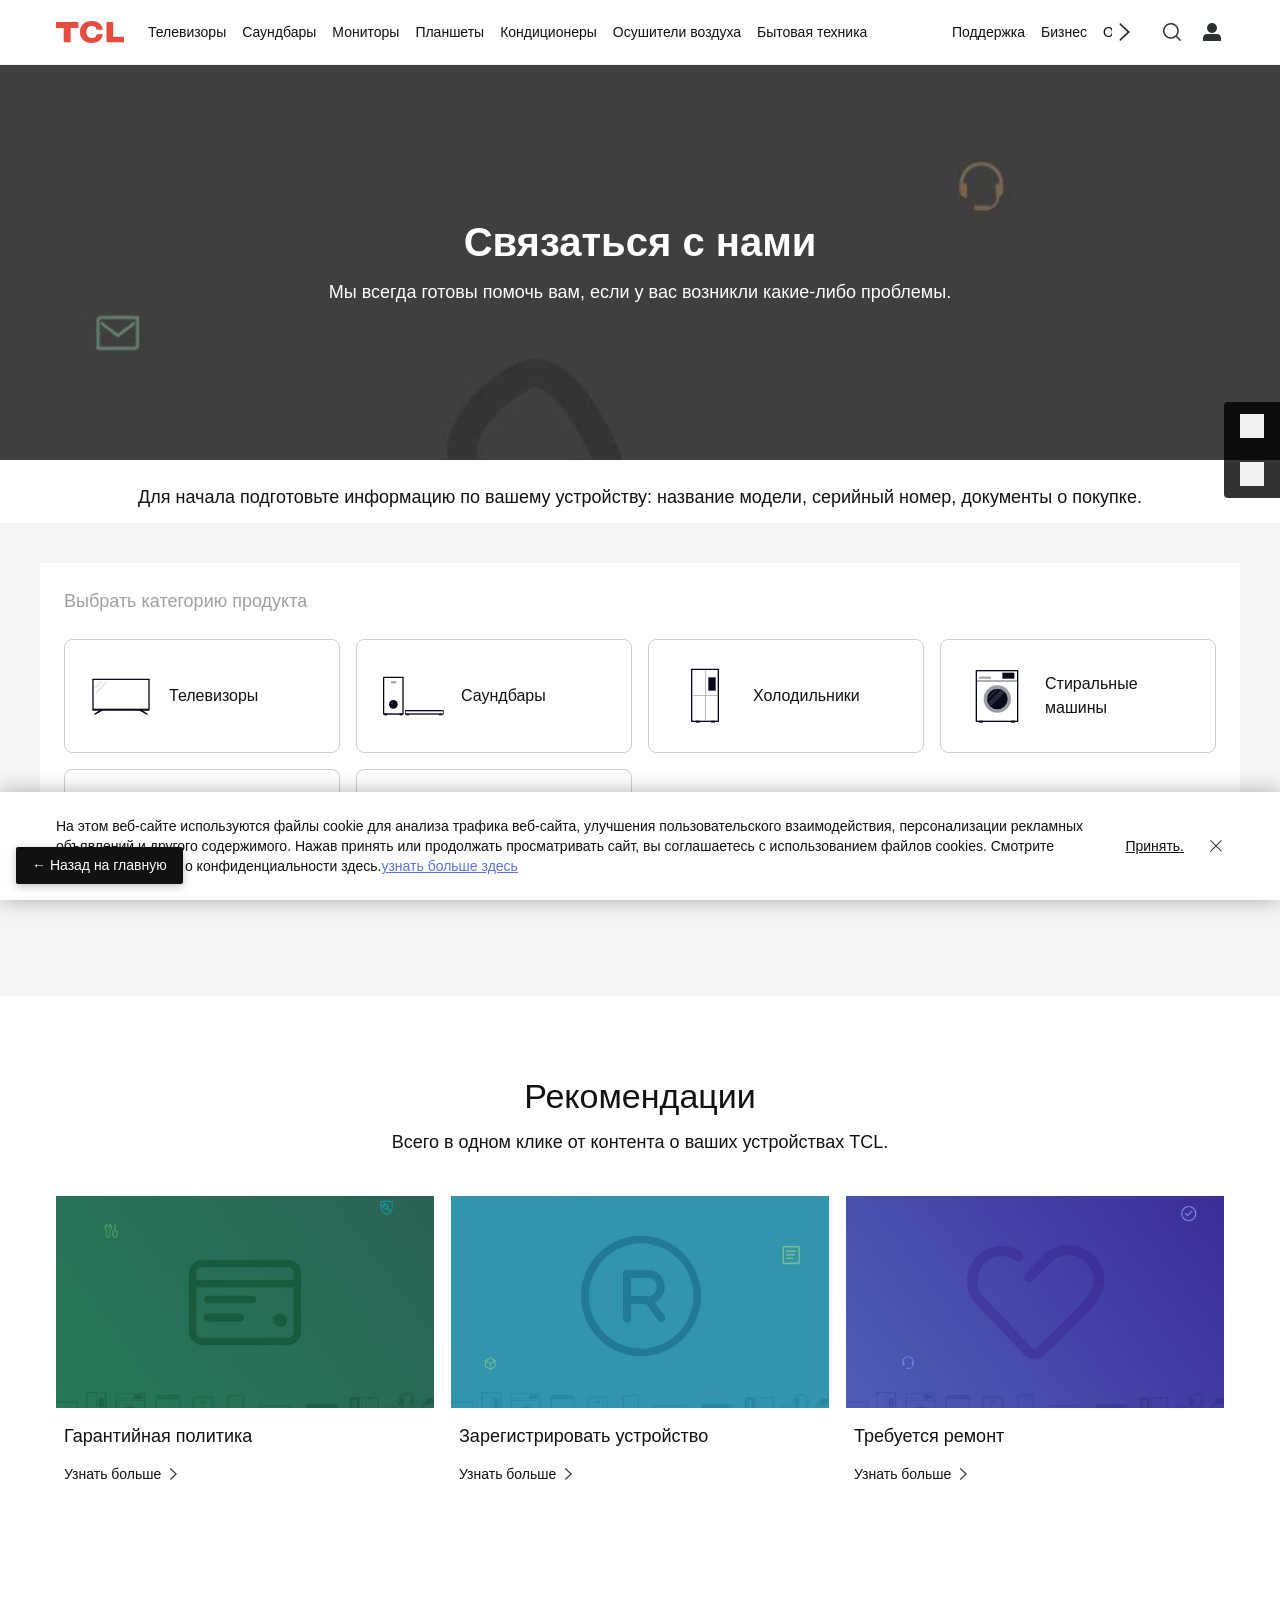
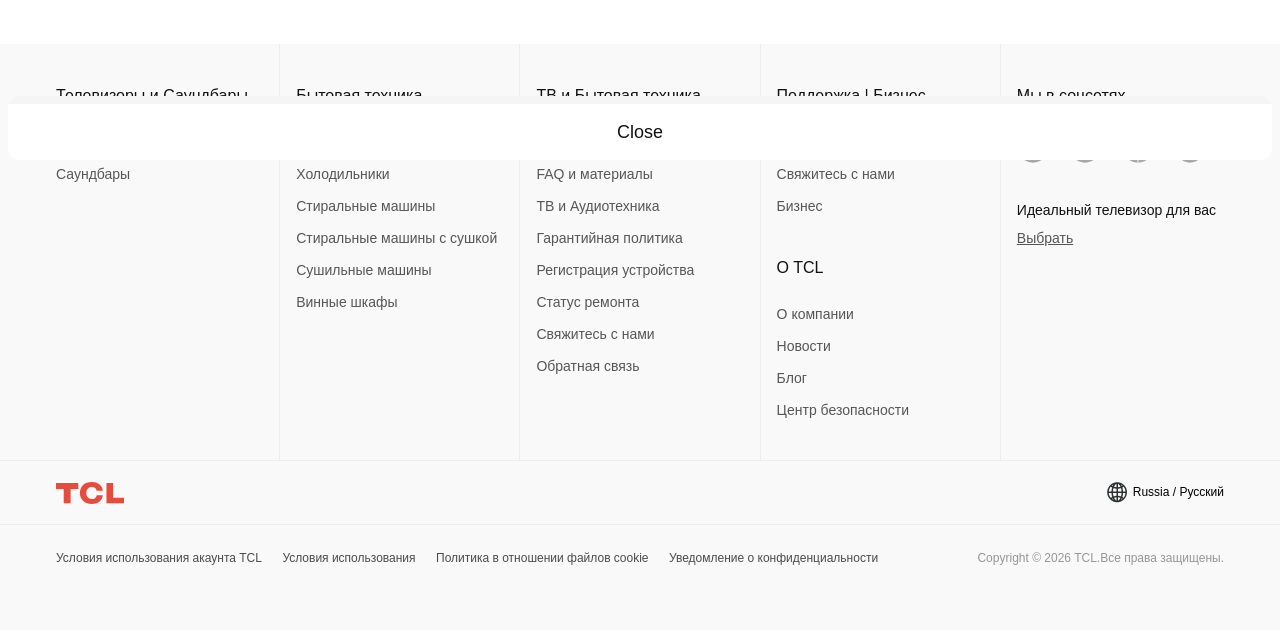
==== contact-us.html @ aa9403be "Fix support panel positioning on mobile viewports" ====
<!DOCTYPE html>
<html lang="ru-RU" data-i18n-dictionary-src="assets/7ce40ca46fc94c44.json">
	<head>
	<meta charset="UTF-8"/>
	
		<title>Свяжитесь с нами | TCL</title>
		<meta name="keywords"/>
		
		<meta name="title" content="contact us"/>
		
	
	
	
	<meta name="template" content="support-contact-page-template"/>
	<meta property="og:url" content="https://www.tcl.com/ru/ru/contact-us"/>
	<meta property="og:title" content="contact us"/>
	
	<meta property="og:image" content="assets/contact_4d8769707d01a105.jpg"/>
	<meta property="og:image:alt" content="TCL Official Website"/>
	<meta property="og:image:width" content="1920"/>
	<meta property="og:image:height" content="1080"/>
	<meta property="og:type" content="website"/>
	<meta property="og:locale" content="ru_RU"/>
	
	
	
	<meta name="twitter:title" content="contact us"/>
	
	<meta name="twitter:image" content="assets/contact_4d8769707d01a105.jpg"/>
	<meta name="twitter:image:alt" content="TCL Official Website"/>
	
	
	
	
	
	
	
	
	<meta name="viewport" content="width=device-width, initial-scale=1.0, maximum-scale=1.0, user-scalable=0"/>
	
	<link rel="shortcut icon" href="assets/c03fb768f25a1258.ico" type="image/x-icon"/>
	<link rel="icon" href="assets/a84aa3b4e1b37349.gif" type="image/gif"/>

	
	<link rel="canonical" href="https://www.tcl.com/ru/ru/contact-us"/>
	<link rel="alternate" hreflang="en-sa" href="https://www.tcl.com/sa/en/contact-us"> 
<link rel="alternate" hreflang="ar-sa" href="https://www.tcl.com/sa/ar/contact-us"> 
<link rel="alternate" hreflang="tr-tr" href="https://www.tcl.com/tr/tr/contact-us"> 
<link rel="alternate" hreflang="tr" href="https://www.tcl.com/tr/tr/contact-us"> 
<link rel="alternate" hreflang="en-tr" href="https://www.tcl.com/tr/en/contact-us"> 
<link rel="alternate" hreflang="en-BH" href="https://www.tcl.com/gulf/en/contact-us"> 
<link rel="alternate" hreflang="en-KW" href="https://www.tcl.com/gulf/en/contact-us"> 
<link rel="alternate" hreflang="en-OM" href="https://www.tcl.com/gulf/en/contact-us"> 
<link rel="alternate" hreflang="en-QA" href="https://www.tcl.com/gulf/en/contact-us"> 
<link rel="alternate" hreflang="en-AE" href="https://www.tcl.com/gulf/en/contact-us"> 
<link rel="alternate" hreflang="ar" href="https://www.tcl.com/gulf/ar/contact-us"> 
<link rel="alternate" hreflang="en-CY" href="https://www.tcl.com/levant/en/contact-us"> 
<link rel="alternate" hreflang="en-JO" href="https://www.tcl.com/levant/en/contact-us"> 
<link rel="alternate" hreflang="en-LB" href="https://www.tcl.com/levant/en/contact-us"> 
<link rel="alternate" hreflang="en-PS" href="https://www.tcl.com/levant/en/contact-us"> 
<link rel="alternate" hreflang="en-SY" href="https://www.tcl.com/levant/en/contact-us"> 
<link rel="alternate" hreflang="ar-CY" href="https://www.tcl.com/levant/ar/contact-us"> 
<link rel="alternate" hreflang="ar-JO" href="https://www.tcl.com/levant/ar/contact-us"> 
<link rel="alternate" hreflang="ar-LB" href="https://www.tcl.com/levant/ar/contact-us"> 
<link rel="alternate" hreflang="ar-PS" href="https://www.tcl.com/levant/ar/contact-us"> 
<link rel="alternate" hreflang="ar-SY" href="https://www.tcl.com/levant/ar/contact-us"> 
<link rel="alternate" hreflang="en-il" href="https://www.tcl.com/il/en/contact-us"> 
<link rel="alternate" hreflang="en-iq" href="https://www.tcl.com/iq/en/contact-us"> 
<link rel="alternate" hreflang="en-BI" href="https://www.tcl.com/eastafrica/en/contact-us"> 
<link rel="alternate" hreflang="en-CD" href="https://www.tcl.com/eastafrica/en/contact-us"> 
<link rel="alternate" hreflang="en-KE" href="https://www.tcl.com/eastafrica/en/contact-us"> 
<link rel="alternate" hreflang="en-RW" href="https://www.tcl.com/eastafrica/en/contact-us"> 
<link rel="alternate" hreflang="en-SS" href="https://www.tcl.com/eastafrica/en/contact-us"> 
<link rel="alternate" hreflang="en-TZ" href="https://www.tcl.com/eastafrica/en/contact-us"> 
<link rel="alternate" hreflang="en-UG" href="https://www.tcl.com/eastafrica/en/contact-us"> 
<link rel="alternate" hreflang="en-ZA" href="https://www.tcl.com/southafrica/en/contact-us"> 
<link rel="alternate" hreflang="en-BJ" href="https://www.tcl.com/westafrica/en/contact-us"> 
<link rel="alternate" hreflang="en-BF" href="https://www.tcl.com/westafrica/en/contact-us"> 
<link rel="alternate" hreflang="en-CV" href="https://www.tcl.com/westafrica/en/contact-us"> 
<link rel="alternate" hreflang="en-CI" href="https://www.tcl.com/westafrica/en/contact-us"> 
<link rel="alternate" hreflang="en-GM" href="https://www.tcl.com/westafrica/en/contact-us"> 
<link rel="alternate" hreflang="en-GH" href="https://www.tcl.com/westafrica/en/contact-us"> 
<link rel="alternate" hreflang="en-GN" href="https://www.tcl.com/westafrica/en/contact-us"> 
<link rel="alternate" hreflang="en-GW" href="https://www.tcl.com/westafrica/en/contact-us"> 
<link rel="alternate" hreflang="en-LR" href="https://www.tcl.com/westafrica/en/contact-us"> 
<link rel="alternate" hreflang="en-ML" href="https://www.tcl.com/westafrica/en/contact-us"> 
<link rel="alternate" hreflang="en-MR" href="https://www.tcl.com/westafrica/en/contact-us"> 
<link rel="alternate" hreflang="en-NE" href="https://www.tcl.com/westafrica/en/contact-us"> 
<link rel="alternate" hreflang="en-SH" href="https://www.tcl.com/westafrica/en/contact-us"> 
<link rel="alternate" hreflang="en-SN" href="https://www.tcl.com/westafrica/en/contact-us"> 
<link rel="alternate" hreflang="en-SL" href="https://www.tcl.com/westafrica/en/contact-us"> 
<link rel="alternate" hreflang="en-TG" href="https://www.tcl.com/westafrica/en/contact-us"> 
<link rel="alternate" hreflang="fr-BJ" href="https://www.tcl.com/westafrica/fr/contact-us"> 
<link rel="alternate" hreflang="fr-BF" href="https://www.tcl.com/westafrica/fr/contact-us"> 
<link rel="alternate" hreflang="fr-CV" href="https://www.tcl.com/westafrica/fr/contact-us"> 
<link rel="alternate" hreflang="fr-CI" href="https://www.tcl.com/westafrica/fr/contact-us"> 
<link rel="alternate" hreflang="fr-GM" href="https://www.tcl.com/westafrica/fr/contact-us"> 
<link rel="alternate" hreflang="fr-GH" href="https://www.tcl.com/westafrica/fr/contact-us"> 
<link rel="alternate" hreflang="fr-GN" href="https://www.tcl.com/westafrica/fr/contact-us"> 
<link rel="alternate" hreflang="fr-GW" href="https://www.tcl.com/westafrica/fr/contact-us"> 
<link rel="alternate" hreflang="fr-LR" href="https://www.tcl.com/westafrica/fr/contact-us"> 
<link rel="alternate" hreflang="fr-ML" href="https://www.tcl.com/westafrica/fr/contact-us"> 
<link rel="alternate" hreflang="fr-MR" href="https://www.tcl.com/westafrica/fr/contact-us"> 
<link rel="alternate" hreflang="fr-NE" href="https://www.tcl.com/westafrica/fr/contact-us"> 
<link rel="alternate" hreflang="fr-NG" href="https://www.tcl.com/westafrica/fr/contact-us"> 
<link rel="alternate" hreflang="fr-SH" href="https://www.tcl.com/westafrica/fr/contact-us"> 
<link rel="alternate" hreflang="fr-SN" href="https://www.tcl.com/westafrica/fr/contact-us"> 
<link rel="alternate" hreflang="fr-SL" href="https://www.tcl.com/westafrica/fr/contact-us"> 
<link rel="alternate" hreflang="fr-TG" href="https://www.tcl.com/westafrica/fr/contact-us"> 
<link rel="alternate" hreflang="en-DZ" href="https://www.tcl.com/northafrica/en/contact-us"> 
<link rel="alternate" hreflang="en-LY" href="https://www.tcl.com/northafrica/en/contact-us"> 
<link rel="alternate" hreflang="en-SD" href="https://www.tcl.com/northafrica/en/contact-us"> 
<link rel="alternate" hreflang="en-TN" href="https://www.tcl.com/northafrica/en/contact-us"> 
<link rel="alternate" hreflang="en-EH" href="https://www.tcl.com/northafrica/en/contact-us"> 
<link rel="alternate" hreflang="ar-DZ" href="https://www.tcl.com/northafrica/ar/contact-us"> 
<link rel="alternate" hreflang="ar-LY" href="https://www.tcl.com/northafrica/ar/contact-us"> 
<link rel="alternate" hreflang="ar-SD" href="https://www.tcl.com/northafrica/ar/contact-us"> 
<link rel="alternate" hreflang="ar-TN" href="https://www.tcl.com/northafrica/ar/contact-us"> 
<link rel="alternate" hreflang="ar-EH" href="https://www.tcl.com/northafrica/ar/contact-us"> 
<link rel="alternate" hreflang="fr-DZ" href="https://www.tcl.com/northafrica/fr/contact-us"> 
<link rel="alternate" hreflang="fr-EG" href="https://www.tcl.com/northafrica/fr/contact-us"> 
<link rel="alternate" hreflang="fr-LY" href="https://www.tcl.com/northafrica/fr/contact-us"> 
<link rel="alternate" hreflang="fr-SD" href="https://www.tcl.com/northafrica/fr/contact-us"> 
<link rel="alternate" hreflang="fr-TN" href="https://www.tcl.com/northafrica/fr/contact-us"> 
<link rel="alternate" hreflang="fr-EH" href="https://www.tcl.com/northafrica/fr/contact-us"> 
<link rel="alternate" hreflang="en-in" href="https://www.tcl.com/in/en/contact-us"> 
<link rel="alternate" hreflang="ja-jp" href="https://www.tcl.com/jp/ja/contact-us"> 
<link rel="alternate" hreflang="ja" href="https://www.tcl.com/jp/ja/contact-us"> 
<link rel="alternate" hreflang="en-my" href="https://www.tcl.com/my/en/contact-us"> 
<link rel="alternate" hreflang="id-id" href="https://www.tcl.com/id/id/contact-us"> 
<link rel="alternate" hreflang="id" href="https://www.tcl.com/id/id/contact-us"> 
<link rel="alternate" hreflang="en-pk" href="https://www.tcl.com/pk/en/contact-us"> 
<link rel="alternate" hreflang="vi-vn" href="https://www.tcl.com/vn/vi/contact-us"> 
<link rel="alternate" hreflang="vi" href="https://www.tcl.com/vn/vi/contact-us"> 
<link rel="alternate" hreflang="th-th" href="https://www.tcl.com/th/th/contact-us"> 
<link rel="alternate" hreflang="th" href="https://www.tcl.com/th/th/contact-us"> 
<link rel="alternate" hreflang="ru-ru" href="https://www.tcl.com/ru/ru/contact-us"> 
<link rel="alternate" hreflang="en-AT" href="https://www.tcl.com/eu/en/contact-us"> 
<link rel="alternate" hreflang="en-BE" href="https://www.tcl.com/eu/en/contact-us"> 
<link rel="alternate" hreflang="en-BG" href="https://www.tcl.com/eu/en/contact-us"> 
<link rel="alternate" hreflang="en-HR" href="https://www.tcl.com/eu/en/contact-us"> 
<link rel="alternate" hreflang="en-CZ" href="https://www.tcl.com/eu/en/contact-us"> 
<link rel="alternate" hreflang="en-DK" href="https://www.tcl.com/eu/en/contact-us"> 
<link rel="alternate" hreflang="en-EE" href="https://www.tcl.com/eu/en/contact-us"> 
<link rel="alternate" hreflang="en-FI" href="https://www.tcl.com/eu/en/contact-us"> 
<link rel="alternate" hreflang="en-FR" href="https://www.tcl.com/eu/en/contact-us"> 
<link rel="alternate" hreflang="en-DE" href="https://www.tcl.com/eu/en/contact-us"> 
<link rel="alternate" hreflang="en-GR" href="https://www.tcl.com/eu/en/contact-us"> 
<link rel="alternate" hreflang="en-HU" href="https://www.tcl.com/eu/en/contact-us"> 
<link rel="alternate" hreflang="en-IT" href="https://www.tcl.com/eu/en/contact-us"> 
<link rel="alternate" hreflang="en-LV" href="https://www.tcl.com/eu/en/contact-us"> 
<link rel="alternate" hreflang="en-LT" href="https://www.tcl.com/eu/en/contact-us"> 
<link rel="alternate" hreflang="en-LU" href="https://www.tcl.com/eu/en/contact-us"> 
<link rel="alternate" hreflang="en-MT" href="https://www.tcl.com/eu/en/contact-us"> 
<link rel="alternate" hreflang="en-NL" href="https://www.tcl.com/eu/en/contact-us"> 
<link rel="alternate" hreflang="en-PL" href="https://www.tcl.com/eu/en/contact-us"> 
<link rel="alternate" hreflang="en-PT" href="https://www.tcl.com/eu/en/contact-us"> 
<link rel="alternate" hreflang="en-RO" href="https://www.tcl.com/eu/en/contact-us"> 
<link rel="alternate" hreflang="en-SK" href="https://www.tcl.com/eu/en/contact-us"> 
<link rel="alternate" hreflang="en-SI" href="https://www.tcl.com/eu/en/contact-us"> 
<link rel="alternate" hreflang="en-ES" href="https://www.tcl.com/eu/en/contact-us"> 
<link rel="alternate" hreflang="en-SE" href="https://www.tcl.com/eu/en/contact-us"> 
<link rel="alternate" hreflang="bg-bg" href="https://www.tcl.com/bg/bg/contact-us"> 
<link rel="alternate" hreflang="bg" href="https://www.tcl.com/bg/bg/contact-us"> 
<link rel="alternate" hreflang="zh-cn" href="https://www.tcl.com/cn/zh/contact-us"> 
<link rel="alternate" hreflang="zh" href="https://www.tcl.com/cn/zh/contact-us"> 
<link rel="alternate" hreflang="en-gb" href="https://www.tcl.com/uk/en/contact-us"> 
<link rel="alternate" hreflang="en-ie" href="https://www.tcl.com/ie/en/contact-us"> 
<link rel="alternate" hreflang="en-ph" href="https://www.tcl.com/ph/en/contact-us"> 
<link rel="alternate" hreflang="en-JM" href="https://www.tcl.com/latin/en/contact-us"> 
<link rel="alternate" hreflang="en-FK" href="https://www.tcl.com/latin/en/contact-us"> 
<link rel="alternate" hreflang="fr-fr" href="https://www.tcl.com/fr/fr/contact-us"> 
<link rel="alternate" hreflang="fr" href="https://www.tcl.com/fr/fr/contact-us"> 
<link rel="alternate" hreflang="es-ec" href="https://www.tcl.com/ec/es/contact-us"> 
<link rel="alternate" hreflang="fr-be" href="https://www.tcl.com/be/fr/contact-us"> 
<link rel="alternate" hreflang="nl-be" href="https://www.tcl.com/be/nl/contact-us"> 
<link rel="alternate" hreflang="nl" href="https://www.tcl.com/be/nl/contact-us"> 
<link rel="alternate" hreflang="en-sg" href="https://www.tcl.com/sg/en/contact-us"> 
<link rel="alternate" hreflang="en-co" href="https://www.tcl.com/co/en/contact-us"> 
<link rel="alternate" hreflang="es-co" href="https://www.tcl.com/co/es/contact-us"> 
<link rel="alternate" hreflang="nl-nl" href="https://www.tcl.com/nl/nl/contact-us"> 
<link rel="alternate" hreflang="it-it" href="https://www.tcl.com/it/it/contact-us"> 
<link rel="alternate" hreflang="it" href="https://www.tcl.com/it/it/contact-us"> 
<link rel="alternate" hreflang="es-es" href="https://www.tcl.com/es/es/contact-us"> 
<link rel="alternate" hreflang="de-de" href="https://www.tcl.com/de/de/contact-us"> 
<link rel="alternate" hreflang="de" href="https://www.tcl.com/de/de/contact-us"> 
<link rel="alternate" hreflang="pl-pl" href="https://www.tcl.com/pl/pl/contact-us"> 
<link rel="alternate" hreflang="pl" href="https://www.tcl.com/pl/pl/contact-us"> 
<link rel="alternate" hreflang="es-ar" href="https://www.tcl.com/ar/es/contact-us"> 
<link rel="alternate" hreflang="de-AT" href="https://www.tcl.com/at/de/contact-us"> 
<link rel="alternate" hreflang="es-uy" href="https://www.tcl.com/uy/es/contact-us"> 
<link rel="alternate" hreflang="cs-cz" href="https://www.tcl.com/cz/cs/contact-us"> 
<link rel="alternate" hreflang="cs" href="https://www.tcl.com/cz/cs/contact-us"> 
<link rel="alternate" hreflang="pt-pt" href="https://www.tcl.com/pt/pt/contact-us"> 
<link rel="alternate" hreflang="el-gr" href="https://www.tcl.com/gr/el/contact-us"> 
<link rel="alternate" hreflang="el" href="https://www.tcl.com/gr/el/contact-us"> 
<link rel="alternate" hreflang="en-mn" href="https://www.tcl.com/mn/en/contact-us"> 
<link rel="alternate" hreflang="mn-mn" href="https://www.tcl.com/mn/mn/contact-us"> 
<link rel="alternate" hreflang="mn" href="https://www.tcl.com/mn/mn/contact-us"> 
<link rel="alternate" hreflang="sk-sk" href="https://www.tcl.com/sk/sk/contact-us"> 
<link rel="alternate" hreflang="sk" href="https://www.tcl.com/sk/sk/contact-us"> 
<link rel="alternate" hreflang="sv-se" href="https://www.tcl.com/se/sv/contact-us"> 
<link rel="alternate" hreflang="sv" href="https://www.tcl.com/se/sv/contact-us"> 
<link rel="alternate" hreflang="hr-hr" href="https://www.tcl.com/hr/hr/contact-us"> 
<link rel="alternate" hreflang="hr" href="https://www.tcl.com/hr/hr/contact-us"> 
<link rel="alternate" hreflang="ru-kz" href="https://www.tcl.com/kz/ru/contact-us"> 
<link rel="alternate" hreflang="hu-hu" href="https://www.tcl.com/hu/hu/contact-us"> 
<link rel="alternate" hreflang="hu" href="https://www.tcl.com/hu/hu/contact-us"> 
<link rel="alternate" hreflang="et-ee" href="https://www.tcl.com/ee/et/contact-us"> 
<link rel="alternate" hreflang="et" href="https://www.tcl.com/ee/et/contact-us"> 
<link rel="alternate" hreflang="en-kr" href="https://www.tcl.com/kr/en/contact-us"> 
<link rel="alternate" hreflang="ko-kr" href="https://www.tcl.com/kr/ko/contact-us"> 
<link rel="alternate" hreflang="ko" href="https://www.tcl.com/kr/ko/contact-us"> 
<link rel="alternate" hreflang="sr-rs" href="https://www.tcl.com/rs/sr/contact-us"> 
<link rel="alternate" hreflang="sr" href="https://www.tcl.com/rs/sr/contact-us"> 
<link rel="alternate" hreflang="en-MV" href="https://www.tcl.com/asia/en/contact-us"> 
<link rel="alternate" hreflang="en-BT" href="https://www.tcl.com/asia/en/contact-us"> 
<link rel="alternate" hreflang="ru" href="https://www.tcl.com/asia/ru/contact-us"> 
<link rel="alternate" hreflang="ro-ro" href="https://www.tcl.com/ro/ro/contact-us"> 
<link rel="alternate" hreflang="ro" href="https://www.tcl.com/ro/ro/contact-us"> 
<link rel="alternate" hreflang="uk-ua" href="https://www.tcl.com/ua/uk/contact-us"> 
<link rel="alternate" hreflang="uk" href="https://www.tcl.com/ua/uk/contact-us"> 
<link rel="alternate" hreflang="fi-fi" href="https://www.tcl.com/fi/fi/contact-us"> 
<link rel="alternate" hreflang="fi" href="https://www.tcl.com/fi/fi/contact-us"> 
<link rel="alternate" hreflang="nb-no" href="https://www.tcl.com/no/nb/contact-us"> 
<link rel="alternate" hreflang="nb" href="https://www.tcl.com/no/nb/contact-us"> 
<link rel="alternate" hreflang="da-dk" href="https://www.tcl.com/dk/da/contact-us"> 
<link rel="alternate" hreflang="da" href="https://www.tcl.com/dk/da/contact-us"> 
<link rel="alternate" hreflang="fr-pf" href="https://www.tcl.com/pf/fr/contact-us"> 
<link rel="alternate" hreflang="ru-ge" href="https://www.tcl.com/ge/ru/contact-us"> 
<link rel="alternate" hreflang="en-au" href="https://www.tcl.com/au/en/contact-us"> 
<link rel="alternate" hreflang="sl-sl" href="https://www.tcl.com/sl/sl/contact-us"> 
<link rel="alternate" hreflang="sl" href="https://www.tcl.com/sl/sl/contact-us"> 
<link rel="alternate" hreflang="es-py" href="https://www.tcl.com/py/es/contact-us"> 
<link rel="alternate" hreflang="de-ch" href="https://www.tcl.com/ch/de/contact-us"> 
<link rel="alternate" hreflang="en-ch" href="https://www.tcl.com/ch/en/contact-us"> 
<link rel="alternate" hreflang="mk-mk" href="https://www.tcl.com/mk/mk/contact-us"> 
<link rel="alternate" hreflang="mk" href="https://www.tcl.com/mk/mk/contact-us"> 
<link rel="alternate" hreflang="es-pe" href="https://www.tcl.com/pe/es/contact-us"> 
<link rel="alternate" hreflang="fr-MA" href="https://www.tcl.com/ma/fr/contact-us"> 
<link rel="alternate" hreflang="en-nz" href="https://www.tcl.com/nz/en/contact-us"> 
<link rel="alternate" hreflang="en-eg" href="https://www.tcl.com/eg/en/contact-us"> 
<link rel="alternate" hreflang="ar-eg" href="https://www.tcl.com/eg/ar/contact-us"> 
<link rel="alternate" hreflang="x-default" href="https://www.tcl.com/ru/ru/contact-us"> 


	
	<script src="assets/contact_vendorlibs.json"></script>
	
		
	
	
	
		
    
<link rel="stylesheet" href="assets/1f441dcaa679e597.css" type="text/css">



	

	


    
<link rel="stylesheet" href="assets/20763c0066673d68.css" type="text/css">
<script src="assets/07dd0e4d683c27a0.js"></script>
<script src="assets/21108cdb82801ce8.js"></script>







	
    
    

    

    
    
    
<link rel="stylesheet" href="assets/contact_live_a23bb5d80729.css" type="text/css">
<link rel="stylesheet" href="assets/contact_live_5604e4d28c67.css" type="text/css">



    

	

	
	
		
    
<link rel="stylesheet" href="assets/c541e4f730df43c1.css" type="text/css">



		
		
		
		
		
		
		
		
		
		
	

	
	
		
	

	
	<script type="application/ld+json">
{
"@context": "https://schema.org",
"@type": "WebSite",
"name": "TCL",
"alternateName": ["TCL Official", "TCL Electronics", "TCL Brand", "tcl.com"],
"url": "https://www.tcl.com/"
}
</script>

	
	<script type="application/ld+json">{"@type":"Organization","logo":"/etc.clientlibs/brandsite/clientlibs/clientlib-base/resources/images/tcllogo.ico","@context":"https://schema.org","url":"https://www.tcl.com/ru/ru/contact-us"}</script>

	
	

	
	

<style id="contact-offline-back">
.contact-offline-back{position:fixed;left:16px;bottom:16px;z-index:99999;background:#111;color:#fff!important;
 padding:10px 16px;border-radius:2px;font:14px/1.2 TCLSans-Unity-Book,Arial,sans-serif;text-decoration:none!important;
 box-shadow:0 2px 8px rgba(0,0,0,.25)}
.contact-offline-back:hover{background:#333}
</style>
</head>
	<body class="page basicpage" id="page-291978df2a"><a class="contact-offline-back" href="index.html">← Назад на главную</a>
		
		
		
			
			
    
<script src="assets/8e543dc609e4456f.js"></script>



			
			<input type="hidden" name="rootPath" id="rootPath" value="/ru/ru"/>
			<input type="hidden" name="rootRes" id="rootRes" value="/content/brandsite/ru/ru"/>
			<input type="hidden" name="siteName" id="siteName" value="Russia / Pусский"/>
			<input type="hidden" name="regionName" id="regionName" value="Europe"/>
			<input type="hidden" name="countryCode" id="countryCode" value="RU"/>
			<input type="hidden" name="languageCode" id="languageCode" value="ru"/>
			<input type="hidden" name="areaCode" id="areaCode"/>
			<script type="text/javascript">
				Granite.I18n.setLocale(document.getElementById('languageCode').value);
			</script>
			




			



			
<div class="root container responsivegrid">

    
    
    
    <div id="container-2ad68f316e" class="cmp-container">
        
        <div class="container responsivegrid">

    
    
    
    <div id="container-72371255b1" class="cmp-container">
        
        <div class="experiencefragment">
<div id="experiencefragment-124d322e83" class="cmp-experiencefragment cmp-experiencefragment--header">


    
    <div id="container-95ebe1e41a" class="cmp-container">
        


<div class="aem-Grid aem-Grid--12 aem-Grid--default--12 ">
    
    <div class="select-country aem-GridColumn aem-GridColumn--default--12">
	<input type="hidden" id="allSiteList" value="{&#34;AD&#34;:[{&#34;name&#34;:&#34;Europe/ English&#34;,&#34;link&#34;:&#34;/eu/en&#34;}],&#34;AE&#34;:[{&#34;name&#34;:&#34;Gulf / English&#34;,&#34;link&#34;:&#34;/gulf/en&#34;},{&#34;name&#34;:&#34;Gulf / العربية&#34;,&#34;link&#34;:&#34;/gulf/ar&#34;}],&#34;AG&#34;:[{&#34;name&#34;:&#34;Latin / Español&#34;,&#34;link&#34;:&#34;/latin/es&#34;},{&#34;name&#34;:&#34;Latin / English&#34;,&#34;link&#34;:&#34;/latin/en&#34;}],&#34;AL&#34;:[{&#34;name&#34;:&#34;Europe/ English&#34;,&#34;link&#34;:&#34;/eu/en&#34;}],&#34;AM&#34;:[{&#34;name&#34;:&#34;Asia / English&#34;,&#34;link&#34;:&#34;/asia/en&#34;},{&#34;name&#34;:&#34;Asia / Pусский&#34;,&#34;link&#34;:&#34;/asia/ru&#34;}],&#34;AO&#34;:[{&#34;name&#34;:&#34;TCL West Africa / English&#34;,&#34;link&#34;:&#34;/westafrica/en&#34;},{&#34;name&#34;:&#34;TCL West Africa / Français&#34;,&#34;link&#34;:&#34;/westafrica/fr&#34;}],&#34;AR&#34;:[{&#34;name&#34;:&#34;Argentina / Español&#34;,&#34;link&#34;:&#34;/ar/es&#34;}],&#34;AT&#34;:[{&#34;name&#34;:&#34;Austria / Deutsch&#34;,&#34;link&#34;:&#34;/at/de&#34;}],&#34;AU&#34;:[{&#34;name&#34;:&#34;Australia / English&#34;,&#34;link&#34;:&#34;/au/en&#34;}],&#34;AW&#34;:[{&#34;name&#34;:&#34;Latin / Español&#34;,&#34;link&#34;:&#34;/latin/es&#34;},{&#34;name&#34;:&#34;Latin / English&#34;,&#34;link&#34;:&#34;/latin/en&#34;}],&#34;AX&#34;:[{&#34;name&#34;:&#34;Europe/ English&#34;,&#34;link&#34;:&#34;/eu/en&#34;}],&#34;AZ&#34;:[{&#34;name&#34;:&#34;Asia / English&#34;,&#34;link&#34;:&#34;/asia/en&#34;},{&#34;name&#34;:&#34;Asia / Pусский&#34;,&#34;link&#34;:&#34;/asia/ru&#34;}],&#34;BA&#34;:[{&#34;name&#34;:&#34;Europe/ English&#34;,&#34;link&#34;:&#34;/eu/en&#34;}],&#34;BB&#34;:[{&#34;name&#34;:&#34;Latin / Español&#34;,&#34;link&#34;:&#34;/latin/es&#34;},{&#34;name&#34;:&#34;Latin / English&#34;,&#34;link&#34;:&#34;/latin/en&#34;}],&#34;BE&#34;:[{&#34;name&#34;:&#34;Belgium / Français&#34;,&#34;link&#34;:&#34;/be/fr&#34;},{&#34;name&#34;:&#34;Belgium / Nederlands&#34;,&#34;link&#34;:&#34;/be/nl&#34;}],&#34;BF&#34;:[{&#34;name&#34;:&#34;TCL West Africa / English&#34;,&#34;link&#34;:&#34;/westafrica/en&#34;},{&#34;name&#34;:&#34;TCL West Africa / Français&#34;,&#34;link&#34;:&#34;/westafrica/fr&#34;}],&#34;BG&#34;:[{&#34;name&#34;:&#34;Bulgaria / български&#34;,&#34;link&#34;:&#34;/bg/bg&#34;}],&#34;BH&#34;:[{&#34;name&#34;:&#34;Gulf / English&#34;,&#34;link&#34;:&#34;/gulf/en&#34;},{&#34;name&#34;:&#34;Gulf / العربية&#34;,&#34;link&#34;:&#34;/gulf/ar&#34;}],&#34;BJ&#34;:[{&#34;name&#34;:&#34;TCL West Africa / English&#34;,&#34;link&#34;:&#34;/westafrica/en&#34;},{&#34;name&#34;:&#34;TCL West Africa / Français&#34;,&#34;link&#34;:&#34;/westafrica/fr&#34;}],&#34;BO&#34;:[{&#34;name&#34;:&#34;Latin / Español&#34;,&#34;link&#34;:&#34;/latin/es&#34;},{&#34;name&#34;:&#34;Latin / English&#34;,&#34;link&#34;:&#34;/latin/en&#34;}],&#34;BR&#34;:[{&#34;name&#34;:&#34;Brazil / Português&#34;,&#34;link&#34;:&#34;/br/pt&#34;}],&#34;BY&#34;:[{&#34;name&#34;:&#34;Belarus / Pусский&#34;,&#34;link&#34;:&#34;/by/be&#34;}],&#34;BZ&#34;:[{&#34;name&#34;:&#34;Latin / Español&#34;,&#34;link&#34;:&#34;/latin/es&#34;},{&#34;name&#34;:&#34;Latin / English&#34;,&#34;link&#34;:&#34;/latin/en&#34;}],&#34;CA&#34;:[{&#34;name&#34;:&#34;Canada / English&#34;,&#34;link&#34;:&#34;/ca/en&#34;}],&#34;CH&#34;:[{&#34;name&#34;:&#34;Switzerland / Deutsch&#34;,&#34;link&#34;:&#34;/ch/de&#34;},{&#34;name&#34;:&#34;Switzerland / English&#34;,&#34;link&#34;:&#34;/ch/en&#34;}],&#34;CI&#34;:[{&#34;name&#34;:&#34;TCL West Africa / English&#34;,&#34;link&#34;:&#34;/westafrica/en&#34;},{&#34;name&#34;:&#34;TCL West Africa / Français&#34;,&#34;link&#34;:&#34;/westafrica/fr&#34;}],&#34;CN&#34;:[{&#34;name&#34;:&#34;China / 简体中文&#34;,&#34;link&#34;:&#34;/cn/zh&#34;}],&#34;CO&#34;:[{&#34;name&#34;:&#34;Colombia / Español&#34;,&#34;link&#34;:&#34;/co/es&#34;},{&#34;name&#34;:&#34;Colombia / English&#34;,&#34;link&#34;:&#34;/co/en&#34;}],&#34;CR&#34;:[{&#34;name&#34;:&#34;Latin / Español&#34;,&#34;link&#34;:&#34;/latin/es&#34;},{&#34;name&#34;:&#34;Latin / English&#34;,&#34;link&#34;:&#34;/latin/en&#34;}],&#34;CW&#34;:[{&#34;name&#34;:&#34;Latin / Español&#34;,&#34;link&#34;:&#34;/latin/es&#34;},{&#34;name&#34;:&#34;Latin / English&#34;,&#34;link&#34;:&#34;/latin/en&#34;}],&#34;CY&#34;:[{&#34;name&#34;:&#34;Europe/ English&#34;,&#34;link&#34;:&#34;/eu/en&#34;}],&#34;CZ&#34;:[{&#34;name&#34;:&#34;Czech Republic / Česky&#34;,&#34;link&#34;:&#34;/cz/cs&#34;}],&#34;DE&#34;:[{&#34;name&#34;:&#34;Germany / Deutsch&#34;,&#34;link&#34;:&#34;/de/de&#34;}],&#34;DK&#34;:[{&#34;name&#34;:&#34;Denmark / Dansk&#34;,&#34;link&#34;:&#34;/dk/da&#34;}],&#34;DO&#34;:[{&#34;name&#34;:&#34;Latin / Español&#34;,&#34;link&#34;:&#34;/latin/es&#34;},{&#34;name&#34;:&#34;Latin / English&#34;,&#34;link&#34;:&#34;/latin/en&#34;}],&#34;DZ&#34;:[{&#34;name&#34;:&#34;TCL North Africa / English&#34;,&#34;link&#34;:&#34;/northafrica/en&#34;},{&#34;name&#34;:&#34;TCL North Africa / العربية&#34;,&#34;link&#34;:&#34;/northafrica/ar&#34;},{&#34;name&#34;:&#34;TCL North Africa / Français&#34;,&#34;link&#34;:&#34;/northafrica/fr&#34;}],&#34;EC&#34;:[{&#34;name&#34;:&#34;Ecuador / Español&#34;,&#34;link&#34;:&#34;/ec/es&#34;}],&#34;EE&#34;:[{&#34;name&#34;:&#34;Estonia / Eestlane&#34;,&#34;link&#34;:&#34;/ee/et&#34;}],&#34;EG&#34;:[{&#34;name&#34;:&#34;TCL Egypt / English&#34;,&#34;link&#34;:&#34;/eg/en&#34;},{&#34;name&#34;:&#34;TCL Egypt / العربية&#34;,&#34;link&#34;:&#34;/eg/ar&#34;}],&#34;ES&#34;:[{&#34;name&#34;:&#34;Spain / Español&#34;,&#34;link&#34;:&#34;/es/es&#34;}],&#34;ET&#34;:[{&#34;name&#34;:&#34;TCL East Africa / English&#34;,&#34;link&#34;:&#34;/eastafrica/en&#34;}],&#34;FI&#34;:[{&#34;name&#34;:&#34;Finland / Suomalainen&#34;,&#34;link&#34;:&#34;/fi/fi&#34;}],&#34;FO&#34;:[{&#34;name&#34;:&#34;Europe/ English&#34;,&#34;link&#34;:&#34;/eu/en&#34;}],&#34;FR&#34;:[{&#34;name&#34;:&#34;France / Français&#34;,&#34;link&#34;:&#34;/fr/fr&#34;}],&#34;GB&#34;:[{&#34;name&#34;:&#34;UK / English&#34;,&#34;link&#34;:&#34;/uk/en&#34;}],&#34;GD&#34;:[{&#34;name&#34;:&#34;Latin / Español&#34;,&#34;link&#34;:&#34;/latin/es&#34;},{&#34;name&#34;:&#34;Latin / English&#34;,&#34;link&#34;:&#34;/latin/en&#34;}],&#34;GE&#34;:[{&#34;name&#34;:&#34;Georgia / Pусский&#34;,&#34;link&#34;:&#34;/ge/ru&#34;}],&#34;GG&#34;:[{&#34;name&#34;:&#34;Europe/ English&#34;,&#34;link&#34;:&#34;/eu/en&#34;}],&#34;GH&#34;:[{&#34;name&#34;:&#34;TCL West Africa / English&#34;,&#34;link&#34;:&#34;/westafrica/en&#34;},{&#34;name&#34;:&#34;TCL West Africa / Français&#34;,&#34;link&#34;:&#34;/westafrica/fr&#34;}],&#34;GL&#34;:[{&#34;name&#34;:&#34;Europe/ English&#34;,&#34;link&#34;:&#34;/eu/en&#34;}],&#34;GM&#34;:[{&#34;name&#34;:&#34;TCL West Africa / English&#34;,&#34;link&#34;:&#34;/westafrica/en&#34;},{&#34;name&#34;:&#34;TCL West Africa / Français&#34;,&#34;link&#34;:&#34;/westafrica/fr&#34;}],&#34;GN&#34;:[{&#34;name&#34;:&#34;TCL West Africa / English&#34;,&#34;link&#34;:&#34;/westafrica/en&#34;},{&#34;name&#34;:&#34;TCL West Africa / Français&#34;,&#34;link&#34;:&#34;/westafrica/fr&#34;}],&#34;GR&#34;:[{&#34;name&#34;:&#34;Greece / Ελληνικά&#34;,&#34;link&#34;:&#34;/gr/el&#34;}],&#34;GT&#34;:[{&#34;name&#34;:&#34;Latin / Español&#34;,&#34;link&#34;:&#34;/latin/es&#34;},{&#34;name&#34;:&#34;Latin / English&#34;,&#34;link&#34;:&#34;/latin/en&#34;}],&#34;GY&#34;:[{&#34;name&#34;:&#34;Latin / Español&#34;,&#34;link&#34;:&#34;/latin/es&#34;},{&#34;name&#34;:&#34;Latin / English&#34;,&#34;link&#34;:&#34;/latin/en&#34;}],&#34;HK&#34;:[{&#34;name&#34;:&#34;Hong Kong, China / 繁體中文&#34;,&#34;link&#34;:&#34;/hk/zh-hk&#34;},{&#34;name&#34;:&#34;Hong Kong, China / English&#34;,&#34;link&#34;:&#34;/hk/en&#34;}],&#34;HN&#34;:[{&#34;name&#34;:&#34;Latin / Español&#34;,&#34;link&#34;:&#34;/latin/es&#34;},{&#34;name&#34;:&#34;Latin / English&#34;,&#34;link&#34;:&#34;/latin/en&#34;}],&#34;HR&#34;:[{&#34;name&#34;:&#34;Croatia / Hrvatski&#34;,&#34;link&#34;:&#34;/hr/hr&#34;}],&#34;HT&#34;:[{&#34;name&#34;:&#34;Latin / Español&#34;,&#34;link&#34;:&#34;/latin/es&#34;},{&#34;name&#34;:&#34;Latin / English&#34;,&#34;link&#34;:&#34;/latin/en&#34;}],&#34;HU&#34;:[{&#34;name&#34;:&#34;Hungary / Magyar&#34;,&#34;link&#34;:&#34;/hu/hu&#34;}],&#34;ID&#34;:[{&#34;name&#34;:&#34;Indonesia / Bahasa Indonesia&#34;,&#34;link&#34;:&#34;/id/id&#34;}],&#34;IE&#34;:[{&#34;name&#34;:&#34;Ireland / English&#34;,&#34;link&#34;:&#34;/ie/en&#34;}],&#34;IL&#34;:[{&#34;name&#34;:&#34;Israel / English&#34;,&#34;link&#34;:&#34;/il/en&#34;}],&#34;IM&#34;:[{&#34;name&#34;:&#34;Europe/ English&#34;,&#34;link&#34;:&#34;/eu/en&#34;}],&#34;IN&#34;:[{&#34;name&#34;:&#34;India / English&#34;,&#34;link&#34;:&#34;/in/en&#34;}],&#34;IQ&#34;:[{&#34;name&#34;:&#34;Iraq / English&#34;,&#34;link&#34;:&#34;/iq/en&#34;},{&#34;name&#34;:&#34;Iraq / العربية&#34;,&#34;link&#34;:&#34;/iq/ar&#34;}],&#34;IS&#34;:[{&#34;name&#34;:&#34;Europe/ English&#34;,&#34;link&#34;:&#34;/eu/en&#34;}],&#34;IT&#34;:[{&#34;name&#34;:&#34;Italy / Italiano&#34;,&#34;link&#34;:&#34;/it/it&#34;}],&#34;JE&#34;:[{&#34;name&#34;:&#34;Europe/ English&#34;,&#34;link&#34;:&#34;/eu/en&#34;}],&#34;JM&#34;:[{&#34;name&#34;:&#34;Latin / Español&#34;,&#34;link&#34;:&#34;/latin/es&#34;},{&#34;name&#34;:&#34;Latin / English&#34;,&#34;link&#34;:&#34;/latin/en&#34;}],&#34;JO&#34;:[{&#34;name&#34;:&#34;Levant / English&#34;,&#34;link&#34;:&#34;/levant/en&#34;},{&#34;name&#34;:&#34;TCL Levant / العربية&#34;,&#34;link&#34;:&#34;/levant/ar&#34;}],&#34;JP&#34;:[{&#34;name&#34;:&#34;Japan / 日本語&#34;,&#34;link&#34;:&#34;/jp/ja&#34;}],&#34;KE&#34;:[{&#34;name&#34;:&#34;TCL East Africa / English&#34;,&#34;link&#34;:&#34;/eastafrica/en&#34;}],&#34;KG&#34;:[{&#34;name&#34;:&#34;Asia / English&#34;,&#34;link&#34;:&#34;/asia/en&#34;},{&#34;name&#34;:&#34;Asia / Pусский&#34;,&#34;link&#34;:&#34;/asia/ru&#34;}],&#34;KH&#34;:[{&#34;name&#34;:&#34;Asia / English&#34;,&#34;link&#34;:&#34;/asia/en&#34;},{&#34;name&#34;:&#34;Asia / Pусский&#34;,&#34;link&#34;:&#34;/asia/ru&#34;}],&#34;KN&#34;:[{&#34;name&#34;:&#34;Latin / Español&#34;,&#34;link&#34;:&#34;/latin/es&#34;},{&#34;name&#34;:&#34;Latin / English&#34;,&#34;link&#34;:&#34;/latin/en&#34;}],&#34;KR&#34;:[{&#34;name&#34;:&#34;Korea / 한국어&#34;,&#34;link&#34;:&#34;/kr/ko&#34;},{&#34;name&#34;:&#34;Korea / English&#34;,&#34;link&#34;:&#34;/kr/en&#34;}],&#34;KW&#34;:[{&#34;name&#34;:&#34;Gulf / English&#34;,&#34;link&#34;:&#34;/gulf/en&#34;},{&#34;name&#34;:&#34;Gulf / العربية&#34;,&#34;link&#34;:&#34;/gulf/ar&#34;}],&#34;KZ&#34;:[{&#34;name&#34;:&#34;Kazakhstan / Pусский&#34;,&#34;link&#34;:&#34;/kz/ru&#34;},{&#34;name&#34;:&#34;Kazakhstan / English&#34;,&#34;link&#34;:&#34;/kz/en&#34;}],&#34;LA&#34;:[{&#34;name&#34;:&#34;Asia / English&#34;,&#34;link&#34;:&#34;/asia/en&#34;},{&#34;name&#34;:&#34;Asia / Pусский&#34;,&#34;link&#34;:&#34;/asia/ru&#34;}],&#34;LB&#34;:[{&#34;name&#34;:&#34;Levant / English&#34;,&#34;link&#34;:&#34;/levant/en&#34;},{&#34;name&#34;:&#34;TCL Levant / العربية&#34;,&#34;link&#34;:&#34;/levant/ar&#34;}],&#34;LC&#34;:[{&#34;name&#34;:&#34;Latin / Español&#34;,&#34;link&#34;:&#34;/latin/es&#34;},{&#34;name&#34;:&#34;Latin / English&#34;,&#34;link&#34;:&#34;/latin/en&#34;}],&#34;LI&#34;:[{&#34;name&#34;:&#34;Europe/ English&#34;,&#34;link&#34;:&#34;/eu/en&#34;}],&#34;LK&#34;:[{&#34;name&#34;:&#34;Asia / English&#34;,&#34;link&#34;:&#34;/asia/en&#34;},{&#34;name&#34;:&#34;Asia / Pусский&#34;,&#34;link&#34;:&#34;/asia/ru&#34;}],&#34;LT&#34;:[{&#34;name&#34;:&#34;Europe/ English&#34;,&#34;link&#34;:&#34;/eu/en&#34;}],&#34;LU&#34;:[{&#34;name&#34;:&#34;Europe/ English&#34;,&#34;link&#34;:&#34;/eu/en&#34;}],&#34;LV&#34;:[{&#34;name&#34;:&#34;Europe/ English&#34;,&#34;link&#34;:&#34;/eu/en&#34;}],&#34;LY&#34;:[{&#34;name&#34;:&#34;TCL North Africa / English&#34;,&#34;link&#34;:&#34;/northafrica/en&#34;},{&#34;name&#34;:&#34;TCL North Africa / العربية&#34;,&#34;link&#34;:&#34;/northafrica/ar&#34;},{&#34;name&#34;:&#34;TCL North Africa / Français&#34;,&#34;link&#34;:&#34;/northafrica/fr&#34;}],&#34;MA&#34;:[{&#34;name&#34;:&#34;TCL Morocco / Français&#34;,&#34;link&#34;:&#34;/ma/fr&#34;}],&#34;MC&#34;:[{&#34;name&#34;:&#34;Europe/ English&#34;,&#34;link&#34;:&#34;/eu/en&#34;}],&#34;MD&#34;:[{&#34;name&#34;:&#34;Europe/ English&#34;,&#34;link&#34;:&#34;/eu/en&#34;}],&#34;ME&#34;:[{&#34;name&#34;:&#34;Europe/ English&#34;,&#34;link&#34;:&#34;/eu/en&#34;}],&#34;MG&#34;:[{&#34;name&#34;:&#34;TCL South Africa / English&#34;,&#34;link&#34;:&#34;/southafrica/en&#34;}],&#34;MK&#34;:[{&#34;name&#34;:&#34;Macedonia / Macedonian&#34;,&#34;link&#34;:&#34;/mk/mk&#34;}],&#34;ML&#34;:[{&#34;name&#34;:&#34;TCL West Africa / English&#34;,&#34;link&#34;:&#34;/westafrica/en&#34;},{&#34;name&#34;:&#34;TCL West Africa / Français&#34;,&#34;link&#34;:&#34;/westafrica/fr&#34;}],&#34;MN&#34;:[{&#34;name&#34;:&#34;Mongolia / Монгол&#34;,&#34;link&#34;:&#34;/mn/mn&#34;},{&#34;name&#34;:&#34;Mongolia / English&#34;,&#34;link&#34;:&#34;/mn/en&#34;}],&#34;MT&#34;:[{&#34;name&#34;:&#34;Europe/ English&#34;,&#34;link&#34;:&#34;/eu/en&#34;}],&#34;MU&#34;:[{&#34;name&#34;:&#34;TCL South Africa / English&#34;,&#34;link&#34;:&#34;/southafrica/en&#34;}],&#34;MV&#34;:[{&#34;name&#34;:&#34;Asia / English&#34;,&#34;link&#34;:&#34;/asia/en&#34;},{&#34;name&#34;:&#34;Asia / Pусский&#34;,&#34;link&#34;:&#34;/asia/ru&#34;}],&#34;MX&#34;:[{&#34;name&#34;:&#34;Mexico / Español&#34;,&#34;link&#34;:&#34;/mx/es&#34;}],&#34;MY&#34;:[{&#34;name&#34;:&#34;Malaysia / English&#34;,&#34;link&#34;:&#34;/my/en&#34;}],&#34;MZ&#34;:[{&#34;name&#34;:&#34;TCL South Africa / English&#34;,&#34;link&#34;:&#34;/southafrica/en&#34;}],&#34;NA&#34;:[{&#34;name&#34;:&#34;TCL South Africa / English&#34;,&#34;link&#34;:&#34;/southafrica/en&#34;}],&#34;NG&#34;:[{&#34;name&#34;:&#34;TCL West Africa / English&#34;,&#34;link&#34;:&#34;/westafrica/en&#34;},{&#34;name&#34;:&#34;TCL West Africa / Français&#34;,&#34;link&#34;:&#34;/westafrica/fr&#34;}],&#34;NI&#34;:[{&#34;name&#34;:&#34;Latin / Español&#34;,&#34;link&#34;:&#34;/latin/es&#34;},{&#34;name&#34;:&#34;Latin / English&#34;,&#34;link&#34;:&#34;/latin/en&#34;}],&#34;NL&#34;:[{&#34;name&#34;:&#34;Netherlands / Nederlands&#34;,&#34;link&#34;:&#34;/nl/nl&#34;}],&#34;NO&#34;:[{&#34;name&#34;:&#34;Norway / Norsk språk&#34;,&#34;link&#34;:&#34;/no/nb&#34;}],&#34;NP&#34;:[{&#34;name&#34;:&#34;Asia / English&#34;,&#34;link&#34;:&#34;/asia/en&#34;},{&#34;name&#34;:&#34;Asia / Pусский&#34;,&#34;link&#34;:&#34;/asia/ru&#34;}],&#34;NZ&#34;:[{&#34;name&#34;:&#34;New Zealand / English&#34;,&#34;link&#34;:&#34;/nz/en&#34;}],&#34;OM&#34;:[{&#34;name&#34;:&#34;Gulf / English&#34;,&#34;link&#34;:&#34;/gulf/en&#34;},{&#34;name&#34;:&#34;Gulf / العربية&#34;,&#34;link&#34;:&#34;/gulf/ar&#34;}],&#34;PA&#34;:[{&#34;name&#34;:&#34;Latin / Español&#34;,&#34;link&#34;:&#34;/latin/es&#34;},{&#34;name&#34;:&#34;Latin / English&#34;,&#34;link&#34;:&#34;/latin/en&#34;}],&#34;PE&#34;:[{&#34;name&#34;:&#34;Peru / Español&#34;,&#34;link&#34;:&#34;/pe/es&#34;}],&#34;PF&#34;:[{&#34;name&#34;:&#34;French Polynesia / Le français&#34;,&#34;link&#34;:&#34;/pf/fr&#34;}],&#34;PH&#34;:[{&#34;name&#34;:&#34;Philippines / English&#34;,&#34;link&#34;:&#34;/ph/en&#34;}],&#34;PK&#34;:[{&#34;name&#34;:&#34;Pakistan / English&#34;,&#34;link&#34;:&#34;/pk/en&#34;}],&#34;PL&#34;:[{&#34;name&#34;:&#34;Poland / Polski&#34;,&#34;link&#34;:&#34;/pl/pl&#34;}],&#34;PS&#34;:[{&#34;name&#34;:&#34;Levant / English&#34;,&#34;link&#34;:&#34;/levant/en&#34;},{&#34;name&#34;:&#34;TCL Levant / العربية&#34;,&#34;link&#34;:&#34;/levant/ar&#34;}],&#34;PT&#34;:[{&#34;name&#34;:&#34;Portugal / Português&#34;,&#34;link&#34;:&#34;/pt/pt&#34;}],&#34;PY&#34;:[{&#34;name&#34;:&#34;Paraguay / Spanish&#34;,&#34;link&#34;:&#34;/py/es&#34;},{&#34;name&#34;:&#34; Paraguay / Spanish&#34;,&#34;link&#34;:&#34;/py/es&#34;}],&#34;QA&#34;:[{&#34;name&#34;:&#34;Gulf / English&#34;,&#34;link&#34;:&#34;/gulf/en&#34;},{&#34;name&#34;:&#34;Gulf / العربية&#34;,&#34;link&#34;:&#34;/gulf/ar&#34;}],&#34;RO&#34;:[{&#34;name&#34;:&#34;Romania / Românesc&#34;,&#34;link&#34;:&#34;/ro/ro&#34;}],&#34;RS&#34;:[{&#34;name&#34;:&#34;Serbia / Srpski&#34;,&#34;link&#34;:&#34;/rs/sr&#34;}],&#34;RU&#34;:[{&#34;name&#34;:&#34;Russia / Pусский&#34;,&#34;link&#34;:&#34;/ru/ru&#34;}],&#34;SA&#34;:[{&#34;name&#34;:&#34;Saudi Arabia / English&#34;,&#34;link&#34;:&#34;/sa/en&#34;},{&#34;name&#34;:&#34;Saudi Arabia / العربية&#34;,&#34;link&#34;:&#34;/sa/ar&#34;}],&#34;SE&#34;:[{&#34;name&#34;:&#34;Sweden / Svenska&#34;,&#34;link&#34;:&#34;/se/sv&#34;}],&#34;SG&#34;:[{&#34;name&#34;:&#34;Singapore / English&#34;,&#34;link&#34;:&#34;/sg/en&#34;}],&#34;SI&#34;:[{&#34;name&#34;:&#34;Slovenia / Slovenija&#34;,&#34;link&#34;:&#34;/sl/sl&#34;}],&#34;SJ&#34;:[{&#34;name&#34;:&#34;Europe/ English&#34;,&#34;link&#34;:&#34;/eu/en&#34;}],&#34;SK&#34;:[{&#34;name&#34;:&#34;Slovakia / Slovensky&#34;,&#34;link&#34;:&#34;/sk/sk&#34;}],&#34;SM&#34;:[{&#34;name&#34;:&#34;Europe/ English&#34;,&#34;link&#34;:&#34;/eu/en&#34;}],&#34;SN&#34;:[{&#34;name&#34;:&#34;TCL West Africa / English&#34;,&#34;link&#34;:&#34;/westafrica/en&#34;},{&#34;name&#34;:&#34;TCL West Africa / Français&#34;,&#34;link&#34;:&#34;/westafrica/fr&#34;}],&#34;SO&#34;:[{&#34;name&#34;:&#34;TCL East Africa / English&#34;,&#34;link&#34;:&#34;/eastafrica/en&#34;}],&#34;SV&#34;:[{&#34;name&#34;:&#34;Latin / Español&#34;,&#34;link&#34;:&#34;/latin/es&#34;},{&#34;name&#34;:&#34;Latin / English&#34;,&#34;link&#34;:&#34;/latin/en&#34;}],&#34;TH&#34;:[{&#34;name&#34;:&#34;Thailand / ไทย&#34;,&#34;link&#34;:&#34;/th/th&#34;}],&#34;TJ&#34;:[{&#34;name&#34;:&#34;Asia / English&#34;,&#34;link&#34;:&#34;/asia/en&#34;},{&#34;name&#34;:&#34;Asia / Pусский&#34;,&#34;link&#34;:&#34;/asia/ru&#34;}],&#34;TM&#34;:[{&#34;name&#34;:&#34;Asia / English&#34;,&#34;link&#34;:&#34;/asia/en&#34;},{&#34;name&#34;:&#34;Asia / Pусский&#34;,&#34;link&#34;:&#34;/asia/ru&#34;}],&#34;TN&#34;:[{&#34;name&#34;:&#34;TCL North Africa / English&#34;,&#34;link&#34;:&#34;/northafrica/en&#34;},{&#34;name&#34;:&#34;TCL North Africa / العربية&#34;,&#34;link&#34;:&#34;/northafrica/ar&#34;},{&#34;name&#34;:&#34;TCL North Africa / Français&#34;,&#34;link&#34;:&#34;/northafrica/fr&#34;}],&#34;TR&#34;:[{&#34;name&#34;:&#34;Turkey / Turkish&#34;,&#34;link&#34;:&#34;/tr/tr&#34;},{&#34;name&#34;:&#34;Turkey / English&#34;,&#34;link&#34;:&#34;/tr/en&#34;},{&#34;name&#34;:&#34;Turkey / English&#34;,&#34;link&#34;:&#34;/tr/en&#34;}],&#34;TT&#34;:[{&#34;name&#34;:&#34;Latin / Español&#34;,&#34;link&#34;:&#34;/latin/es&#34;},{&#34;name&#34;:&#34;Latin / English&#34;,&#34;link&#34;:&#34;/latin/en&#34;}],&#34;TZ&#34;:[{&#34;name&#34;:&#34;TCL East Africa / English&#34;,&#34;link&#34;:&#34;/eastafrica/en&#34;}],&#34;UA&#34;:[{&#34;name&#34;:&#34;Ukraine / Українська&#34;,&#34;link&#34;:&#34;/ua/uk&#34;}],&#34;UG&#34;:[{&#34;name&#34;:&#34;TCL East Africa / English&#34;,&#34;link&#34;:&#34;/eastafrica/en&#34;}],&#34;US&#34;:[{&#34;name&#34;:&#34;USA / English&#34;,&#34;link&#34;:&#34;/us/en&#34;}],&#34;UY&#34;:[{&#34;name&#34;:&#34;Uruguay / Español&#34;,&#34;link&#34;:&#34;/uy/es&#34;}],&#34;UZ&#34;:[{&#34;name&#34;:&#34;Asia / English&#34;,&#34;link&#34;:&#34;/asia/en&#34;},{&#34;name&#34;:&#34;Asia / Pусский&#34;,&#34;link&#34;:&#34;/asia/ru&#34;}],&#34;VA&#34;:[{&#34;name&#34;:&#34;Europe/ English&#34;,&#34;link&#34;:&#34;/eu/en&#34;}],&#34;VC&#34;:[{&#34;name&#34;:&#34;Latin / Español&#34;,&#34;link&#34;:&#34;/latin/es&#34;},{&#34;name&#34;:&#34;Latin / English&#34;,&#34;link&#34;:&#34;/latin/en&#34;}],&#34;VE&#34;:[{&#34;name&#34;:&#34;Latin / Español&#34;,&#34;link&#34;:&#34;/latin/es&#34;},{&#34;name&#34;:&#34;Latin / English&#34;,&#34;link&#34;:&#34;/latin/en&#34;}],&#34;VN&#34;:[{&#34;name&#34;:&#34;Vietnam / Tiếng Việt&#34;,&#34;link&#34;:&#34;/vn/vi&#34;}],&#34;YE&#34;:[{&#34;name&#34;:&#34;Gulf / English&#34;,&#34;link&#34;:&#34;/gulf/en&#34;},{&#34;name&#34;:&#34;Gulf / العربية&#34;,&#34;link&#34;:&#34;/gulf/ar&#34;}],&#34;ZA&#34;:[{&#34;name&#34;:&#34;TCL South Africa / English&#34;,&#34;link&#34;:&#34;/southafrica/en&#34;}],&#34;ZM&#34;:[{&#34;name&#34;:&#34;TCL South Africa / English&#34;,&#34;link&#34;:&#34;/southafrica/en&#34;}],&#34;ZW&#34;:[{&#34;name&#34;:&#34;TCL South Africa / English&#34;,&#34;link&#34;:&#34;/southafrica/en&#34;}]}"/>
	<input type="hidden" id="chooseCountryLabel" value="Выберите другую страну, чтобы получить услугу"/>
	<input type="hidden" id="chooseCountryLink" value="/choose-country"/>
	<div id="select-country-component" class="select-country-container hide">
		<div class="select-country-content">
			<div class="select-country-left">
				<span class="select-country-left-text">
					Выберите другую страну, чтобы получить услугу
				</span>
				<div class="close-button close-button-mobile"></div>
			</div>

			<div class="select-country-right">
				<div class="options-container">
					<div class="options-default-item-wrap">
						<span class="tcl-icon icon-Linear_earth"></span>
						<div class="default-item-text-container">
							<span></span>
						</div>
						<span class="default-item-icon default-item-icon-arrow"></span>
					</div>
					<ul class="options-items-wrapper hide">
					</ul>
				</div>
				<button class="continue-container-button">Продолжить</button>
				<div class="close-button close-button-pc"></div>
			</div>
		</div>
	</div>
</div>
<div class="header-menu aem-GridColumn aem-GridColumn--default--12">
    <div class="header-menus" style="display: none;">
        <ul class="header-depth2-menus" role="menu">
            <li class="header-depth2-menu">
                <a class="header-depth2-link" href="/ru/ru/monitors" target="_self">
                    <span>Мониторы</span>
                </a>
                
                <div class="header-depth3-wrap">
                    <div class="header-depth3-inner">
                        <ul class="header-depth3-menus" role="menu">
                            <li class="header-depth3-menu">
                                <a class="header-depth3-link" role="menuitem" href="/ru/ru/monitors/27p1ad" target="_self">
                                    <span class="header-depth3-link-text">27P1AD</span>
                                </a>
                            </li>
                        
                            <li class="header-depth3-menu">
                                <a class="header-depth3-link" role="menuitem" href="/ru/ru/monitors/25p1ad" target="_self">
                                    <span class="header-depth3-link-text">25P1AD</span>
                                </a>
                            </li>
                        
                            <li class="header-depth3-menu">
                                <a class="header-depth3-link" role="menuitem" href="/ru/ru/monitors/27p3a" target="_self">
                                    <span class="header-depth3-link-text">27P3A</span>
                                </a>
                            </li>
                        
                            <li class="header-depth3-menu">
                                <a class="header-depth3-link" role="menuitem" href="/ru/ru/monitors/32r84" target="_self">
                                    <span class="header-depth3-link-text">32R84</span>
                                </a>
                            </li>
                        
                            <li class="header-depth3-menu">
                                <a class="header-depth3-link" role="menuitem" href="https://www.tcl.com/ru/ru/monitors/27p2a" target="_self">
                                    <span class="header-depth3-link-text">27P2A</span>
                                </a>
                            </li>
                        
                            <li class="header-depth3-menu">
                                <a class="header-depth3-link" role="menuitem" href="/ru/ru/monitors/27p2a-pro" target="_self">
                                    <span class="header-depth3-link-text">27P2A Pro</span>
                                </a>
                            </li>
                        
                            <li class="header-depth3-menu">
                                <a class="header-depth3-link" role="menuitem" href="https://www.tcl.com/ru/ru/monitors/32x3a" target="_self">
                                    <span class="header-depth3-link-text">32X3A</span>
                                </a>
                            </li>
                        
                            <li class="header-depth3-menu">
                                <a class="header-depth3-link" role="menuitem" href="/ru/ru/monitors/34r83q" target="_self">
                                    <span class="header-depth3-link-text">34R83Q</span>
                                </a>
                            </li>
                        
                            <li class="header-depth3-menu">
                                <a class="header-depth3-link" role="menuitem" href="/ru/ru/monitors/27r83u" target="_self">
                                    <span class="header-depth3-link-text">27R83U</span>
                                </a>
                            </li>
                        
                            <li class="header-depth3-menu">
                                <a class="header-depth3-link" role="menuitem" href="/ru/ru/monitors/27r73q" target="_self">
                                    <span class="header-depth3-link-text">27R73Q</span>
                                </a>
                            </li>
                        
                            <li class="header-depth3-menu">
                                <a class="header-depth3-link" role="menuitem" href="https://www.tcl.com/ru/ru/monitors/27g64" target="_self">
                                    <span class="header-depth3-link-text">27G64</span>
                                </a>
                            </li>
                        
                            <li class="header-depth3-menu">
                                <a class="header-depth3-link" role="menuitem" href="https://www.tcl.com/ru/ru/monitors/25g64" target="_self">
                                    <span class="header-depth3-link-text">25G64</span>
                                </a>
                            </li>
                        
                            <li class="header-depth3-menu">
                                <a class="header-depth3-link" role="menuitem" href="https://www.tcl.com/ru/ru/monitors/57r94" target="_self">
                                    <span class="header-depth3-link-text">57R94</span>
                                </a>
                            </li>
                        </ul>
                    </div>
                    <div class="header-feature">
                        
                    </div>
                </div>
            </li>
        </ul>
    </div>
</div>
<div class="header aem-GridColumn aem-GridColumn--default--12"><div id="url-path" urlPath="/content/experience-fragments/brandsite/ru/ru/header/master/jcr:content/root/header_516343983" style="display: none"></div><div id="common-header-root" property="{&#34;target&#34;:&#34;_self&#34;,&#34;pcLogo&#34;:&#34;assets/contact_06b9664411645203.svg&#34;,&#34;ssoSignIn&#34;:&#34;/accounts/sign-in&#34;,&#34;languageCode&#34;:&#34;ru&#34;,&#34;countryCode&#34;:&#34;RU&#34;,&#34;searchApiBaseUrl&#34;:&#34;https://brandsite-search.tcl.com/public/v1&#34;,&#34;recommendList&#34;:[{&#34;type&#34;:&#34;product&#34;,&#34;icon&#34;:&#34;assets/contact_6a37994cd99b3906.svg&#34;,&#34;text&#34;:&#34;tcl 55c6k&#34;,&#34;position&#34;:2,&#34;fixed&#34;:&#34;yes&#34;,&#34;link&#34;:&#34;/ru/ru/tvs/55c6k&#34;},{&#34;type&#34;:&#34;all&#34;,&#34;icon&#34;:&#34;assets/contact_e458882484e036f6.svg&#34;,&#34;text&#34;:&#34;tcl q7c&#34;,&#34;position&#34;:2,&#34;fixed&#34;:&#34;no&#34;,&#34;link&#34;:&#34;/ru/ru/tvs/65q7c&#34;},{&#34;type&#34;:&#34;all&#34;,&#34;icon&#34;:&#34;assets/contact_675582322f83e417.svg&#34;,&#34;text&#34;:&#34;C8&#34;,&#34;position&#34;:4,&#34;fixed&#34;:&#34;yes&#34;,&#34;link&#34;:&#34;https://www.tcl.com/ru/ru/tvs/c8l&#34;},{&#34;type&#34;:&#34;all&#34;,&#34;icon&#34;:&#34;assets/contact_6a37994cd99b3906.svg&#34;,&#34;text&#34;:&#34;163X11L&#34;,&#34;position&#34;:1,&#34;fixed&#34;:&#34;yes&#34;,&#34;link&#34;:&#34;https://www.tcl.com/ru/ru/tvs/163x11l&#34;},{&#34;type&#34;:&#34;all&#34;,&#34;icon&#34;:&#34;assets/contact_6a37994cd99b3906.svg&#34;,&#34;text&#34;:&#34;RM9L&#34;,&#34;position&#34;:3,&#34;fixed&#34;:&#34;yes&#34;,&#34;link&#34;:&#34;https://www.tcl.com/ru/ru/tvs/98rm9l&#34;},{&#34;type&#34;:&#34;all&#34;,&#34;icon&#34;:&#34;assets/contact_675582322f83e417.svg&#34;,&#34;text&#34;:&#34;C7L&#34;,&#34;position&#34;:5,&#34;fixed&#34;:&#34;no&#34;,&#34;link&#34;:&#34;https://www.tcl.com/ru/ru/tvs/98c7l&#34;},{&#34;type&#34;:&#34;all&#34;,&#34;icon&#34;:&#34;assets/contact_e458882484e036f6.svg&#34;,&#34;text&#34;:&#34;RM7L&#34;,&#34;position&#34;:6,&#34;fixed&#34;:&#34;yes&#34;,&#34;link&#34;:&#34;https://www.tcl.com/ru/ru/tvs/98rm7l&#34;}],&#34;menus&#34;:[{&#34;children&#34;:[{&#34;type&#34;:&#34;flat&#34;,&#34;name&#34;:&#34;Телевизоры&#34;,&#34;link&#34;:&#34;https://www.tcl.com/ru/ru/tvs&#34;,&#34;linkEventTrack&#34;:&#34;{\&#34;event_name\&#34;:\&#34;top_first_nav\&#34;,\&#34;event_parameters\&#34;:{\&#34;first_nav\&#34;:\&#34;Телевизоры\&#34;}}&#34;,&#34;target&#34;:&#34;_self&#34;,&#34;nofollow&#34;:false,&#34;isActive&#34;:false,&#34;children&#34;:[{&#34;name&#34;:&#34;Тип ТВ&#34;,&#34;alias&#34;:&#34;&#34;,&#34;link&#34;:&#34;&#34;,&#34;linkEventTrack&#34;:&#34;&#34;,&#34;aliasLinkTrack&#34;:&#34;&#34;,&#34;target&#34;:&#34;_self&#34;,&#34;nofollow&#34;:false,&#34;card&#34;:&#34;assets/contact_61d2a1fd0525d7d4.jpg&#34;,&#34;desc&#34;:&#34;Тип ТВ&#34;,&#34;moreText&#34;:&#34;&#34;,&#34;moreLink&#34;:&#34;&#34;,&#34;isActive&#34;:false,&#34;height&#34;:&#34;0&#34;,&#34;children&#34;:[{&#34;name&#34;:&#34;Все телевизоры&#34;,&#34;link&#34;:&#34;/ru/ru/tvs&#34;,&#34;linkEventTrack&#34;:&#34;{\&#34;event_name\&#34;:\&#34;top_third_nav\&#34;,\&#34;event_parameters\&#34;:{\&#34;first_nav\&#34;:\&#34;Телевизоры\&#34;,\&#34;second_nav\&#34;:\&#34;Тип ТВ\&#34;,\&#34;third_nav\&#34;:\&#34;Все телевизоры\&#34;}}&#34;,&#34;target&#34;:&#34;_self&#34;,&#34;nofollow&#34;:false},{&#34;name&#34;:&#34;QD-Mini LED&#34;,&#34;link&#34;:&#34;https://www.tcl.com/ru/ru/tvs?mini-led-tv&#34;,&#34;linkEventTrack&#34;:&#34;{\&#34;event_name\&#34;:\&#34;top_third_nav\&#34;,\&#34;event_parameters\&#34;:{\&#34;first_nav\&#34;:\&#34;Телевизоры\&#34;,\&#34;second_nav\&#34;:\&#34;Тип ТВ\&#34;,\&#34;third_nav\&#34;:\&#34;QD-Mini LED\&#34;}}&#34;,&#34;target&#34;:&#34;_self&#34;,&#34;nofollow&#34;:false},{&#34;name&#34;:&#34;QLED&#34;,&#34;link&#34;:&#34;https://www.tcl.com/ru/ru/tvs?qled&#34;,&#34;linkEventTrack&#34;:&#34;{\&#34;event_name\&#34;:\&#34;top_third_nav\&#34;,\&#34;event_parameters\&#34;:{\&#34;first_nav\&#34;:\&#34;Телевизоры\&#34;,\&#34;second_nav\&#34;:\&#34;Тип ТВ\&#34;,\&#34;third_nav\&#34;:\&#34;QLED\&#34;}}&#34;,&#34;target&#34;:&#34;_self&#34;,&#34;nofollow&#34;:false},{&#34;name&#34;:&#34;Direct LED&#34;,&#34;link&#34;:&#34;/ru/ru/tvs?direct-led&#34;,&#34;linkEventTrack&#34;:&#34;{\&#34;event_name\&#34;:\&#34;top_third_nav\&#34;,\&#34;event_parameters\&#34;:{\&#34;first_nav\&#34;:\&#34;Телевизоры\&#34;,\&#34;second_nav\&#34;:\&#34;Тип ТВ\&#34;,\&#34;third_nav\&#34;:\&#34;Direct LED\&#34;}}&#34;,&#34;target&#34;:&#34;_self&#34;,&#34;nofollow&#34;:false}]},{&#34;name&#34;:&#34;Разрешение&#34;,&#34;alias&#34;:&#34;&#34;,&#34;link&#34;:&#34;&#34;,&#34;linkEventTrack&#34;:&#34;&#34;,&#34;aliasLinkTrack&#34;:&#34;&#34;,&#34;target&#34;:&#34;_self&#34;,&#34;nofollow&#34;:false,&#34;card&#34;:&#34;assets/contact_b8fd89076bfd5ece.jpg&#34;,&#34;desc&#34;:&#34;Разрешение&#34;,&#34;moreText&#34;:&#34;&#34;,&#34;moreLink&#34;:&#34;&#34;,&#34;isActive&#34;:false,&#34;height&#34;:&#34;0&#34;,&#34;children&#34;:[{&#34;name&#34;:&#34;4K&#34;,&#34;link&#34;:&#34;/ru/ru/tvs?4k-uhd&#34;,&#34;linkEventTrack&#34;:&#34;{\&#34;event_name\&#34;:\&#34;top_third_nav\&#34;,\&#34;event_parameters\&#34;:{\&#34;first_nav\&#34;:\&#34;Телевизоры\&#34;,\&#34;second_nav\&#34;:\&#34;Разрешение\&#34;,\&#34;third_nav\&#34;:\&#34;4K\&#34;}}&#34;,&#34;target&#34;:&#34;_self&#34;,&#34;nofollow&#34;:false},{&#34;name&#34;:&#34;HD и Full HD&#34;,&#34;link&#34;:&#34;https://www.tcl.com/ru/ru/tvs?fhd+hd&#34;,&#34;linkEventTrack&#34;:&#34;{\&#34;event_name\&#34;:\&#34;top_third_nav\&#34;,\&#34;event_parameters\&#34;:{\&#34;first_nav\&#34;:\&#34;Телевизоры\&#34;,\&#34;second_nav\&#34;:\&#34;Разрешение\&#34;,\&#34;third_nav\&#34;:\&#34;HD и Full HD\&#34;}}&#34;,&#34;target&#34;:&#34;_self&#34;,&#34;nofollow&#34;:false}]},{&#34;name&#34;:&#34;Размер экрана&#34;,&#34;alias&#34;:&#34;&#34;,&#34;link&#34;:&#34;&#34;,&#34;linkEventTrack&#34;:&#34;&#34;,&#34;aliasLinkTrack&#34;:&#34;&#34;,&#34;target&#34;:&#34;_self&#34;,&#34;nofollow&#34;:false,&#34;card&#34;:&#34;assets/contact_54850554f724c471.png&#34;,&#34;desc&#34;:&#34;Размер экрана&#34;,&#34;moreText&#34;:&#34;&#34;,&#34;moreLink&#34;:&#34;&#34;,&#34;isActive&#34;:false,&#34;height&#34;:&#34;0&#34;,&#34;children&#34;:[{&#34;name&#34;:&#34;115\&#34;&#34;,&#34;link&#34;:&#34;/ru/ru/tvs?115&#34;,&#34;linkEventTrack&#34;:&#34;{\&#34;event_name\&#34;:\&#34;top_third_nav\&#34;,\&#34;event_parameters\&#34;:{\&#34;first_nav\&#34;:\&#34;Телевизоры\&#34;,\&#34;second_nav\&#34;:\&#34;Размер экрана\&#34;,\&#34;third_nav\&#34;:\&#34;115\\\&#34;\&#34;}}&#34;,&#34;target&#34;:&#34;_self&#34;,&#34;nofollow&#34;:false},{&#34;name&#34;:&#34;98\&#34;&#34;,&#34;link&#34;:&#34;/ru/ru/tvs?98&#34;,&#34;linkEventTrack&#34;:&#34;{\&#34;event_name\&#34;:\&#34;top_third_nav\&#34;,\&#34;event_parameters\&#34;:{\&#34;first_nav\&#34;:\&#34;Телевизоры\&#34;,\&#34;second_nav\&#34;:\&#34;Размер экрана\&#34;,\&#34;third_nav\&#34;:\&#34;98\\\&#34;\&#34;}}&#34;,&#34;target&#34;:&#34;_self&#34;,&#34;nofollow&#34;:false},{&#34;name&#34;:&#34;85\&#34;&#34;,&#34;link&#34;:&#34;/ru/ru/tvs?85&#34;,&#34;linkEventTrack&#34;:&#34;{\&#34;event_name\&#34;:\&#34;top_third_nav\&#34;,\&#34;event_parameters\&#34;:{\&#34;first_nav\&#34;:\&#34;Телевизоры\&#34;,\&#34;second_nav\&#34;:\&#34;Размер экрана\&#34;,\&#34;third_nav\&#34;:\&#34;85\\\&#34;\&#34;}}&#34;,&#34;target&#34;:&#34;_self&#34;,&#34;nofollow&#34;:false},{&#34;name&#34;:&#34;75\&#34;&#34;,&#34;link&#34;:&#34;/ru/ru/tvs?75&#34;,&#34;linkEventTrack&#34;:&#34;{\&#34;event_name\&#34;:\&#34;top_third_nav\&#34;,\&#34;event_parameters\&#34;:{\&#34;first_nav\&#34;:\&#34;Телевизоры\&#34;,\&#34;second_nav\&#34;:\&#34;Размер экрана\&#34;,\&#34;third_nav\&#34;:\&#34;75\\\&#34;\&#34;}}&#34;,&#34;target&#34;:&#34;_self&#34;,&#34;nofollow&#34;:false},{&#34;name&#34;:&#34;65\&#34;&#34;,&#34;link&#34;:&#34;/ru/ru/tvs?65&#34;,&#34;linkEventTrack&#34;:&#34;{\&#34;event_name\&#34;:\&#34;top_third_nav\&#34;,\&#34;event_parameters\&#34;:{\&#34;first_nav\&#34;:\&#34;Телевизоры\&#34;,\&#34;second_nav\&#34;:\&#34;Размер экрана\&#34;,\&#34;third_nav\&#34;:\&#34;65\\\&#34;\&#34;}}&#34;,&#34;target&#34;:&#34;_self&#34;,&#34;nofollow&#34;:false},{&#34;name&#34;:&#34;55\&#34;&#34;,&#34;link&#34;:&#34;/ru/ru/tvs?55&#34;,&#34;linkEventTrack&#34;:&#34;{\&#34;event_name\&#34;:\&#34;top_third_nav\&#34;,\&#34;event_parameters\&#34;:{\&#34;first_nav\&#34;:\&#34;Телевизоры\&#34;,\&#34;second_nav\&#34;:\&#34;Размер экрана\&#34;,\&#34;third_nav\&#34;:\&#34;55\\\&#34;\&#34;}}&#34;,&#34;target&#34;:&#34;_self&#34;,&#34;nofollow&#34;:false},{&#34;name&#34;:&#34;32\&#34;-50\&#34;&#34;,&#34;link&#34;:&#34;/ru/ru/tvs?32-40-43-50&#34;,&#34;linkEventTrack&#34;:&#34;{\&#34;event_name\&#34;:\&#34;top_third_nav\&#34;,\&#34;event_parameters\&#34;:{\&#34;first_nav\&#34;:\&#34;Телевизоры\&#34;,\&#34;second_nav\&#34;:\&#34;Размер экрана\&#34;,\&#34;third_nav\&#34;:\&#34;32\\\&#34;-50\\\&#34;\&#34;}}&#34;,&#34;target&#34;:&#34;_self&#34;,&#34;nofollow&#34;:false}]},{&#34;name&#34;:&#34;Узнать больше о телевизорах&#34;,&#34;alias&#34;:&#34;&#34;,&#34;link&#34;:&#34;&#34;,&#34;linkEventTrack&#34;:&#34;&#34;,&#34;aliasLinkTrack&#34;:&#34;&#34;,&#34;target&#34;:&#34;_self&#34;,&#34;nofollow&#34;:false,&#34;card&#34;:&#34;assets/contact_86af74353b75342c.png&#34;,&#34;desc&#34;:&#34;Узнать больше о телевизорах&#34;,&#34;moreText&#34;:&#34;&#34;,&#34;moreLink&#34;:&#34;&#34;,&#34;isActive&#34;:false,&#34;height&#34;:&#34;0&#34;,&#34;children&#34;:[{&#34;name&#34;:&#34;QD-Mini LED&#34;,&#34;link&#34;:&#34;/ru/ru/qd-mini-led-tv&#34;,&#34;linkEventTrack&#34;:&#34;{\&#34;event_name\&#34;:\&#34;top_third_nav\&#34;,\&#34;event_parameters\&#34;:{\&#34;first_nav\&#34;:\&#34;Телевизоры\&#34;,\&#34;second_nav\&#34;:\&#34;Узнать больше о телевизорах\&#34;,\&#34;third_nav\&#34;:\&#34;QD-Mini LED\&#34;}}&#34;,&#34;target&#34;:&#34;_self&#34;,&#34;nofollow&#34;:false},{&#34;name&#34;:&#34;Большие диагонали&#34;,&#34;link&#34;:&#34;/ru/ru/large-screen-tv&#34;,&#34;linkEventTrack&#34;:&#34;{\&#34;event_name\&#34;:\&#34;top_third_nav\&#34;,\&#34;event_parameters\&#34;:{\&#34;first_nav\&#34;:\&#34;Телевизоры\&#34;,\&#34;second_nav\&#34;:\&#34;Узнать больше о телевизорах\&#34;,\&#34;third_nav\&#34;:\&#34;Большие диагонали\&#34;}}&#34;,&#34;target&#34;:&#34;_self&#34;,&#34;nofollow&#34;:false},{&#34;name&#34;:&#34;Игровые ТВ&#34;,&#34;link&#34;:&#34;https://www.tcl.com/ru/ru/gaming-tv&#34;,&#34;linkEventTrack&#34;:&#34;{\&#34;event_name\&#34;:\&#34;top_third_nav\&#34;,\&#34;event_parameters\&#34;:{\&#34;first_nav\&#34;:\&#34;Телевизоры\&#34;,\&#34;second_nav\&#34;:\&#34;Узнать больше о телевизорах\&#34;,\&#34;third_nav\&#34;:\&#34;Игровые ТВ\&#34;}}&#34;,&#34;target&#34;:&#34;_self&#34;,&#34;nofollow&#34;:false}]}]},{&#34;type&#34;:&#34;flat&#34;,&#34;name&#34;:&#34;Саундбары&#34;,&#34;link&#34;:&#34;https://www.tcl.com/ru/ru/soundbar&#34;,&#34;linkEventTrack&#34;:&#34;{\&#34;event_name\&#34;:\&#34;top_first_nav\&#34;,\&#34;event_parameters\&#34;:{\&#34;first_nav\&#34;:\&#34;Саундбары\&#34;}}&#34;,&#34;target&#34;:&#34;_self&#34;,&#34;nofollow&#34;:false,&#34;isActive&#34;:false,&#34;children&#34;:[{&#34;name&#34;:&#34;Саундбары&#34;,&#34;alias&#34;:&#34;&#34;,&#34;link&#34;:&#34;/ru/ru/soundbar&#34;,&#34;linkEventTrack&#34;:&#34;{\&#34;event_name\&#34;:\&#34;top_second_nav\&#34;,\&#34;event_parameters\&#34;:{\&#34;first_nav\&#34;:\&#34;Саундбары\&#34;,\&#34;second_nav\&#34;:\&#34;Саундбары\&#34;}}&#34;,&#34;aliasLinkTrack&#34;:&#34;&#34;,&#34;target&#34;:&#34;_self&#34;,&#34;nofollow&#34;:false,&#34;card&#34;:&#34;assets/contact_0f6982b68c249f4a.jpg&#34;,&#34;desc&#34;:&#34;Саундбары&#34;,&#34;moreText&#34;:&#34;&#34;,&#34;moreLink&#34;:&#34;&#34;,&#34;isActive&#34;:false,&#34;height&#34;:&#34;0&#34;,&#34;children&#34;:[{&#34;name&#34;:&#34; 7.1.4 CH&#34;,&#34;link&#34;:&#34;https://www.tcl.com/ru/ru/soundbar?7-1-4-channel&#34;,&#34;linkEventTrack&#34;:&#34;{\&#34;event_name\&#34;:\&#34;top_third_nav\&#34;,\&#34;event_parameters\&#34;:{\&#34;first_nav\&#34;:\&#34;Саундбары\&#34;,\&#34;second_nav\&#34;:\&#34;Саундбары\&#34;,\&#34;third_nav\&#34;:\&#34; 7.1.4 CH\&#34;}}&#34;,&#34;target&#34;:&#34;_self&#34;,&#34;nofollow&#34;:false},{&#34;name&#34;:&#34;5.1.2 CH&#34;,&#34;link&#34;:&#34;https://www.tcl.com/ru/ru/soundbar?5-1-2-channel&#34;,&#34;linkEventTrack&#34;:&#34;{\&#34;event_name\&#34;:\&#34;top_third_nav\&#34;,\&#34;event_parameters\&#34;:{\&#34;first_nav\&#34;:\&#34;Саундбары\&#34;,\&#34;second_nav\&#34;:\&#34;Саундбары\&#34;,\&#34;third_nav\&#34;:\&#34;5.1.2 CH\&#34;}}&#34;,&#34;target&#34;:&#34;_self&#34;,&#34;nofollow&#34;:false},{&#34;name&#34;:&#34;3.1.2 CH&#34;,&#34;link&#34;:&#34;/ru/ru/soundbar?3-1-2-channel&#34;,&#34;linkEventTrack&#34;:&#34;{\&#34;event_name\&#34;:\&#34;top_third_nav\&#34;,\&#34;event_parameters\&#34;:{\&#34;first_nav\&#34;:\&#34;Саундбары\&#34;,\&#34;second_nav\&#34;:\&#34;Саундбары\&#34;,\&#34;third_nav\&#34;:\&#34;3.1.2 CH\&#34;}}&#34;,&#34;target&#34;:&#34;_self&#34;,&#34;nofollow&#34;:false},{&#34;name&#34;:&#34;3.1 CH&#34;,&#34;link&#34;:&#34;https://www.tcl.com/ru/ru/soundbar?3-1-channel&#34;,&#34;linkEventTrack&#34;:&#34;{\&#34;event_name\&#34;:\&#34;top_third_nav\&#34;,\&#34;event_parameters\&#34;:{\&#34;first_nav\&#34;:\&#34;Саундбары\&#34;,\&#34;second_nav\&#34;:\&#34;Саундбары\&#34;,\&#34;third_nav\&#34;:\&#34;3.1 CH\&#34;}}&#34;,&#34;target&#34;:&#34;_self&#34;,&#34;nofollow&#34;:false},{&#34;name&#34;:&#34;2.1 CH&#34;,&#34;link&#34;:&#34;/ru/ru/soundbar?2-1-channel&#34;,&#34;linkEventTrack&#34;:&#34;{\&#34;event_name\&#34;:\&#34;top_third_nav\&#34;,\&#34;event_parameters\&#34;:{\&#34;first_nav\&#34;:\&#34;Саундбары\&#34;,\&#34;second_nav\&#34;:\&#34;Саундбары\&#34;,\&#34;third_nav\&#34;:\&#34;2.1 CH\&#34;}}&#34;,&#34;target&#34;:&#34;_self&#34;,&#34;nofollow&#34;:false},{&#34;name&#34;:&#34;2.0 CH&#34;,&#34;link&#34;:&#34;/ru/ru/soundbar?2-0-channel&#34;,&#34;linkEventTrack&#34;:&#34;{\&#34;event_name\&#34;:\&#34;top_third_nav\&#34;,\&#34;event_parameters\&#34;:{\&#34;first_nav\&#34;:\&#34;Саундбары\&#34;,\&#34;second_nav\&#34;:\&#34;Саундбары\&#34;,\&#34;third_nav\&#34;:\&#34;2.0 CH\&#34;}}&#34;,&#34;target&#34;:&#34;_self&#34;,&#34;nofollow&#34;:false}]}]},{&#34;type&#34;:&#34;flat&#34;,&#34;name&#34;:&#34;Мониторы&#34;,&#34;link&#34;:&#34;https://www.tcl.com/ru/ru/monitors&#34;,&#34;linkEventTrack&#34;:&#34;{\&#34;event_name\&#34;:\&#34;top_first_nav\&#34;,\&#34;event_parameters\&#34;:{\&#34;first_nav\&#34;:\&#34;Мониторы\&#34;}}&#34;,&#34;target&#34;:&#34;_self&#34;,&#34;nofollow&#34;:false,&#34;isActive&#34;:false,&#34;children&#34;:[{&#34;name&#34;:&#34;Мониторы&#34;,&#34;alias&#34;:&#34;&#34;,&#34;link&#34;:&#34;/ru/ru/monitors&#34;,&#34;linkEventTrack&#34;:&#34;{\&#34;event_name\&#34;:\&#34;top_second_nav\&#34;,\&#34;event_parameters\&#34;:{\&#34;first_nav\&#34;:\&#34;Мониторы\&#34;,\&#34;second_nav\&#34;:\&#34;Мониторы\&#34;}}&#34;,&#34;aliasLinkTrack&#34;:&#34;&#34;,&#34;target&#34;:&#34;_self&#34;,&#34;nofollow&#34;:false,&#34;card&#34;:&#34;assets/contact_ad3040d932d4a09b.png&#34;,&#34;desc&#34;:&#34;&#34;,&#34;moreText&#34;:&#34;&#34;,&#34;moreLink&#34;:&#34;&#34;,&#34;isActive&#34;:false,&#34;height&#34;:&#34;0&#34;,&#34;children&#34;:[{&#34;name&#34;:&#34;27P1AD&#34;,&#34;link&#34;:&#34;/ru/ru/monitors/27p1ad&#34;,&#34;linkEventTrack&#34;:&#34;{\&#34;event_name\&#34;:\&#34;top_third_nav\&#34;,\&#34;event_parameters\&#34;:{\&#34;first_nav\&#34;:\&#34;Мониторы\&#34;,\&#34;second_nav\&#34;:\&#34;Мониторы\&#34;,\&#34;third_nav\&#34;:\&#34;27P1AD\&#34;}}&#34;,&#34;target&#34;:&#34;_self&#34;,&#34;nofollow&#34;:false},{&#34;name&#34;:&#34;25P1AD&#34;,&#34;link&#34;:&#34;/ru/ru/monitors/25p1ad&#34;,&#34;linkEventTrack&#34;:&#34;{\&#34;event_name\&#34;:\&#34;top_third_nav\&#34;,\&#34;event_parameters\&#34;:{\&#34;first_nav\&#34;:\&#34;Мониторы\&#34;,\&#34;second_nav\&#34;:\&#34;Мониторы\&#34;,\&#34;third_nav\&#34;:\&#34;25P1AD\&#34;}}&#34;,&#34;target&#34;:&#34;_self&#34;,&#34;nofollow&#34;:false},{&#34;name&#34;:&#34;27P3A&#34;,&#34;link&#34;:&#34;/ru/ru/monitors/27p3a&#34;,&#34;linkEventTrack&#34;:&#34;{\&#34;event_name\&#34;:\&#34;top_third_nav\&#34;,\&#34;event_parameters\&#34;:{\&#34;first_nav\&#34;:\&#34;Мониторы\&#34;,\&#34;second_nav\&#34;:\&#34;Мониторы\&#34;,\&#34;third_nav\&#34;:\&#34;27P3A\&#34;}}&#34;,&#34;target&#34;:&#34;_self&#34;,&#34;nofollow&#34;:false},{&#34;name&#34;:&#34;32R84&#34;,&#34;link&#34;:&#34;/ru/ru/monitors/32r84&#34;,&#34;linkEventTrack&#34;:&#34;{\&#34;event_name\&#34;:\&#34;top_third_nav\&#34;,\&#34;event_parameters\&#34;:{\&#34;first_nav\&#34;:\&#34;Мониторы\&#34;,\&#34;second_nav\&#34;:\&#34;Мониторы\&#34;,\&#34;third_nav\&#34;:\&#34;32R84\&#34;}}&#34;,&#34;target&#34;:&#34;_self&#34;,&#34;nofollow&#34;:false},{&#34;name&#34;:&#34;27P2A&#34;,&#34;link&#34;:&#34;https://www.tcl.com/ru/ru/monitors/27p2a&#34;,&#34;linkEventTrack&#34;:&#34;{\&#34;event_name\&#34;:\&#34;top_third_nav\&#34;,\&#34;event_parameters\&#34;:{\&#34;first_nav\&#34;:\&#34;Мониторы\&#34;,\&#34;second_nav\&#34;:\&#34;Мониторы\&#34;,\&#34;third_nav\&#34;:\&#34;27P2A\&#34;}}&#34;,&#34;target&#34;:&#34;_self&#34;,&#34;nofollow&#34;:false},{&#34;name&#34;:&#34;27P2A Pro&#34;,&#34;link&#34;:&#34;/ru/ru/monitors/27p2a-pro&#34;,&#34;linkEventTrack&#34;:&#34;{\&#34;event_name\&#34;:\&#34;top_third_nav\&#34;,\&#34;event_parameters\&#34;:{\&#34;first_nav\&#34;:\&#34;Мониторы\&#34;,\&#34;second_nav\&#34;:\&#34;Мониторы\&#34;,\&#34;third_nav\&#34;:\&#34;27P2A Pro\&#34;}}&#34;,&#34;target&#34;:&#34;_self&#34;,&#34;nofollow&#34;:false},{&#34;name&#34;:&#34;32X3A&#34;,&#34;link&#34;:&#34;https://www.tcl.com/ru/ru/monitors/32x3a&#34;,&#34;linkEventTrack&#34;:&#34;{\&#34;event_name\&#34;:\&#34;top_third_nav\&#34;,\&#34;event_parameters\&#34;:{\&#34;first_nav\&#34;:\&#34;Мониторы\&#34;,\&#34;second_nav\&#34;:\&#34;Мониторы\&#34;,\&#34;third_nav\&#34;:\&#34;32X3A\&#34;}}&#34;,&#34;target&#34;:&#34;_self&#34;,&#34;nofollow&#34;:false},{&#34;name&#34;:&#34;34R83Q&#34;,&#34;link&#34;:&#34;/ru/ru/monitors/34r83q&#34;,&#34;linkEventTrack&#34;:&#34;{\&#34;event_name\&#34;:\&#34;top_third_nav\&#34;,\&#34;event_parameters\&#34;:{\&#34;first_nav\&#34;:\&#34;Мониторы\&#34;,\&#34;second_nav\&#34;:\&#34;Мониторы\&#34;,\&#34;third_nav\&#34;:\&#34;34R83Q\&#34;}}&#34;,&#34;target&#34;:&#34;_self&#34;,&#34;nofollow&#34;:false},{&#34;name&#34;:&#34;27R83U&#34;,&#34;link&#34;:&#34;/ru/ru/monitors/27r83u&#34;,&#34;linkEventTrack&#34;:&#34;{\&#34;event_name\&#34;:\&#34;top_third_nav\&#34;,\&#34;event_parameters\&#34;:{\&#34;first_nav\&#34;:\&#34;Мониторы\&#34;,\&#34;second_nav\&#34;:\&#34;Мониторы\&#34;,\&#34;third_nav\&#34;:\&#34;27R83U\&#34;}}&#34;,&#34;target&#34;:&#34;_self&#34;,&#34;nofollow&#34;:false},{&#34;name&#34;:&#34;27R73Q&#34;,&#34;link&#34;:&#34;/ru/ru/monitors/27r73q&#34;,&#34;linkEventTrack&#34;:&#34;{\&#34;event_name\&#34;:\&#34;top_third_nav\&#34;,\&#34;event_parameters\&#34;:{\&#34;first_nav\&#34;:\&#34;Мониторы\&#34;,\&#34;second_nav\&#34;:\&#34;Мониторы\&#34;,\&#34;third_nav\&#34;:\&#34;27R73Q\&#34;}}&#34;,&#34;target&#34;:&#34;_self&#34;,&#34;nofollow&#34;:false},{&#34;name&#34;:&#34;27G64&#34;,&#34;link&#34;:&#34;https://www.tcl.com/ru/ru/monitors/27g64&#34;,&#34;linkEventTrack&#34;:&#34;{\&#34;event_name\&#34;:\&#34;top_third_nav\&#34;,\&#34;event_parameters\&#34;:{\&#34;first_nav\&#34;:\&#34;Мониторы\&#34;,\&#34;second_nav\&#34;:\&#34;Мониторы\&#34;,\&#34;third_nav\&#34;:\&#34;27G64\&#34;}}&#34;,&#34;target&#34;:&#34;_self&#34;,&#34;nofollow&#34;:false},{&#34;name&#34;:&#34;25G64&#34;,&#34;link&#34;:&#34;https://www.tcl.com/ru/ru/monitors/25g64&#34;,&#34;linkEventTrack&#34;:&#34;{\&#34;event_name\&#34;:\&#34;top_third_nav\&#34;,\&#34;event_parameters\&#34;:{\&#34;first_nav\&#34;:\&#34;Мониторы\&#34;,\&#34;second_nav\&#34;:\&#34;Мониторы\&#34;,\&#34;third_nav\&#34;:\&#34;25G64\&#34;}}&#34;,&#34;target&#34;:&#34;_self&#34;,&#34;nofollow&#34;:false},{&#34;name&#34;:&#34;57R94&#34;,&#34;link&#34;:&#34;https://www.tcl.com/ru/ru/monitors/57r94&#34;,&#34;linkEventTrack&#34;:&#34;{\&#34;event_name\&#34;:\&#34;top_third_nav\&#34;,\&#34;event_parameters\&#34;:{\&#34;first_nav\&#34;:\&#34;Мониторы\&#34;,\&#34;second_nav\&#34;:\&#34;Мониторы\&#34;,\&#34;third_nav\&#34;:\&#34;57R94\&#34;}}&#34;,&#34;target&#34;:&#34;_self&#34;,&#34;nofollow&#34;:false}]}]},{&#34;type&#34;:&#34;flat&#34;,&#34;name&#34;:&#34;Планшеты&#34;,&#34;link&#34;:&#34;/ru/ru/tablets&#34;,&#34;linkEventTrack&#34;:&#34;{\&#34;event_name\&#34;:\&#34;top_first_nav\&#34;,\&#34;event_parameters\&#34;:{\&#34;first_nav\&#34;:\&#34;Планшеты\&#34;}}&#34;,&#34;target&#34;:&#34;_self&#34;,&#34;nofollow&#34;:false,&#34;isActive&#34;:false,&#34;children&#34;:[{&#34;name&#34;:&#34;Планшеты&#34;,&#34;alias&#34;:&#34;&#34;,&#34;link&#34;:&#34;/ru/ru/tablets&#34;,&#34;linkEventTrack&#34;:&#34;{\&#34;event_name\&#34;:\&#34;top_second_nav\&#34;,\&#34;event_parameters\&#34;:{\&#34;first_nav\&#34;:\&#34;Планшеты\&#34;,\&#34;second_nav\&#34;:\&#34;Планшеты\&#34;}}&#34;,&#34;aliasLinkTrack&#34;:&#34;&#34;,&#34;target&#34;:&#34;_self&#34;,&#34;nofollow&#34;:false,&#34;card&#34;:&#34;assets/contact_ac177dfeb6c7789d.png&#34;,&#34;desc&#34;:&#34;Tablets&#34;,&#34;moreText&#34;:&#34;&#34;,&#34;moreLink&#34;:&#34;&#34;,&#34;isActive&#34;:false,&#34;height&#34;:&#34;0&#34;,&#34;children&#34;:[{&#34;name&#34;:&#34;TCL TAB A1 PLUS NXTPAPER&#34;,&#34;link&#34;:&#34;/ru/ru/tablets/tcl-tab-a1-plus-nxtpaper&#34;,&#34;linkEventTrack&#34;:&#34;{\&#34;event_name\&#34;:\&#34;top_third_nav\&#34;,\&#34;event_parameters\&#34;:{\&#34;first_nav\&#34;:\&#34;Планшеты\&#34;,\&#34;second_nav\&#34;:\&#34;Планшеты\&#34;,\&#34;third_nav\&#34;:\&#34;TCL TAB A1 PLUS NXTPAPER\&#34;}}&#34;,&#34;target&#34;:&#34;_self&#34;,&#34;nofollow&#34;:false},{&#34;name&#34;:&#34;TCL TAB A1 PLUS&#34;,&#34;link&#34;:&#34;/ru/ru/tablets/tcl-tab-a1-plus&#34;,&#34;linkEventTrack&#34;:&#34;{\&#34;event_name\&#34;:\&#34;top_third_nav\&#34;,\&#34;event_parameters\&#34;:{\&#34;first_nav\&#34;:\&#34;Планшеты\&#34;,\&#34;second_nav\&#34;:\&#34;Планшеты\&#34;,\&#34;third_nav\&#34;:\&#34;TCL TAB A1 PLUS\&#34;}}&#34;,&#34;target&#34;:&#34;_self&#34;,&#34;nofollow&#34;:false},{&#34;name&#34;:&#34;TCL NOTE A1 NXTPAPER&#34;,&#34;link&#34;:&#34;/ru/ru/tablets/tcl-note-a1-nxtpaper&#34;,&#34;linkEventTrack&#34;:&#34;{\&#34;event_name\&#34;:\&#34;top_third_nav\&#34;,\&#34;event_parameters\&#34;:{\&#34;first_nav\&#34;:\&#34;Планшеты\&#34;,\&#34;second_nav\&#34;:\&#34;Планшеты\&#34;,\&#34;third_nav\&#34;:\&#34;TCL NOTE A1 NXTPAPER\&#34;}}&#34;,&#34;target&#34;:&#34;_self&#34;,&#34;nofollow&#34;:false}]}]},{&#34;type&#34;:&#34;flat&#34;,&#34;name&#34;:&#34;Кондиционеры&#34;,&#34;link&#34;:&#34;https://www.tcl.com/ru/ru/air-conditioners&#34;,&#34;linkEventTrack&#34;:&#34;{\&#34;event_name\&#34;:\&#34;top_first_nav\&#34;,\&#34;event_parameters\&#34;:{\&#34;first_nav\&#34;:\&#34;Кондиционеры\&#34;}}&#34;,&#34;target&#34;:&#34;_self&#34;,&#34;nofollow&#34;:false,&#34;isActive&#34;:false,&#34;children&#34;:[{&#34;name&#34;:&#34;Настенные кондиционеры&#34;,&#34;alias&#34;:&#34;&#34;,&#34;link&#34;:&#34;&#34;,&#34;linkEventTrack&#34;:&#34;&#34;,&#34;aliasLinkTrack&#34;:&#34;&#34;,&#34;target&#34;:&#34;_self&#34;,&#34;nofollow&#34;:false,&#34;card&#34;:&#34;assets/contact_b2a60a183daea1e7.png&#34;,&#34;desc&#34;:&#34;&#34;,&#34;moreText&#34;:&#34;&#34;,&#34;moreLink&#34;:&#34;&#34;,&#34;isActive&#34;:false,&#34;height&#34;:&#34;0&#34;,&#34;children&#34;:[{&#34;name&#34;:&#34;Инверторные&#34;,&#34;link&#34;:&#34;/ru/ru/air-conditioners?inverter&#34;,&#34;linkEventTrack&#34;:&#34;{\&#34;event_name\&#34;:\&#34;top_third_nav\&#34;,\&#34;event_parameters\&#34;:{\&#34;first_nav\&#34;:\&#34;Кондиционеры\&#34;,\&#34;second_nav\&#34;:\&#34;Настенные кондиционеры\&#34;,\&#34;third_nav\&#34;:\&#34;Инверторные\&#34;}}&#34;,&#34;target&#34;:&#34;_self&#34;,&#34;nofollow&#34;:false},{&#34;name&#34;:&#34;Неинверторные&#34;,&#34;link&#34;:&#34;/ru/ru/air-conditioners.?non-inverter&#34;,&#34;linkEventTrack&#34;:&#34;{\&#34;event_name\&#34;:\&#34;top_third_nav\&#34;,\&#34;event_parameters\&#34;:{\&#34;first_nav\&#34;:\&#34;Кондиционеры\&#34;,\&#34;second_nav\&#34;:\&#34;Настенные кондиционеры\&#34;,\&#34;third_nav\&#34;:\&#34;Неинверторные\&#34;}}&#34;,&#34;target&#34;:&#34;_self&#34;,&#34;nofollow&#34;:false}]},{&#34;name&#34;:&#34;Мобильные кондиционеры&#34;,&#34;alias&#34;:&#34;&#34;,&#34;link&#34;:&#34;&#34;,&#34;linkEventTrack&#34;:&#34;&#34;,&#34;aliasLinkTrack&#34;:&#34;&#34;,&#34;target&#34;:&#34;_self&#34;,&#34;nofollow&#34;:false,&#34;card&#34;:&#34;assets/contact_5487ef9fbc7b1421.jpg&#34;,&#34;desc&#34;:&#34;&#34;,&#34;moreText&#34;:&#34;&#34;,&#34;moreLink&#34;:&#34;&#34;,&#34;isActive&#34;:false,&#34;height&#34;:&#34;0&#34;,&#34;children&#34;:[{&#34;name&#34;:&#34;Неинверторные&#34;,&#34;link&#34;:&#34;/ru/ru/air-conditioners?mobile-non-inverter&#34;,&#34;linkEventTrack&#34;:&#34;{\&#34;event_name\&#34;:\&#34;top_third_nav\&#34;,\&#34;event_parameters\&#34;:{\&#34;first_nav\&#34;:\&#34;Кондиционеры\&#34;,\&#34;second_nav\&#34;:\&#34;Мобильные кондиционеры\&#34;,\&#34;third_nav\&#34;:\&#34;Неинверторные\&#34;}}&#34;,&#34;target&#34;:&#34;_self&#34;,&#34;nofollow&#34;:false}]},{&#34;name&#34;:&#34;Статьи&#34;,&#34;alias&#34;:&#34;&#34;,&#34;link&#34;:&#34;&#34;,&#34;linkEventTrack&#34;:&#34;&#34;,&#34;aliasLinkTrack&#34;:&#34;&#34;,&#34;target&#34;:&#34;_self&#34;,&#34;nofollow&#34;:false,&#34;card&#34;:&#34;assets/contact_0cd8009f8a871b2c.png&#34;,&#34;desc&#34;:&#34;&#34;,&#34;moreText&#34;:&#34;&#34;,&#34;moreLink&#34;:&#34;&#34;,&#34;isActive&#34;:false,&#34;height&#34;:&#34;0&#34;,&#34;children&#34;:[{&#34;name&#34;:&#34;TCL AC&#34;,&#34;link&#34;:&#34;/ru/ru/air-conditioners/tcl-ac&#34;,&#34;linkEventTrack&#34;:&#34;{\&#34;event_name\&#34;:\&#34;top_third_nav\&#34;,\&#34;event_parameters\&#34;:{\&#34;first_nav\&#34;:\&#34;Кондиционеры\&#34;,\&#34;second_nav\&#34;:\&#34;Статьи\&#34;,\&#34;third_nav\&#34;:\&#34;TCL AC\&#34;}}&#34;,&#34;target&#34;:&#34;_self&#34;,&#34;nofollow&#34;:false},{&#34;name&#34;:&#34;Технология энергосбережения T-Ai&#34;,&#34;link&#34;:&#34;/ru/ru/air-conditioners/t-ai-energy-saving&#34;,&#34;linkEventTrack&#34;:&#34;{\&#34;event_name\&#34;:\&#34;top_third_nav\&#34;,\&#34;event_parameters\&#34;:{\&#34;first_nav\&#34;:\&#34;Кондиционеры\&#34;,\&#34;second_nav\&#34;:\&#34;Статьи\&#34;,\&#34;third_nav\&#34;:\&#34;Технология энергосбережения T-Ai\&#34;}}&#34;,&#34;target&#34;:&#34;_self&#34;,&#34;nofollow&#34;:false}]}]},{&#34;type&#34;:&#34;flat&#34;,&#34;name&#34;:&#34;Осушители воздуха&#34;,&#34;link&#34;:&#34;https://www.tcl.com/ru/ru/dehumidifier&#34;,&#34;linkEventTrack&#34;:&#34;{\&#34;event_name\&#34;:\&#34;top_first_nav\&#34;,\&#34;event_parameters\&#34;:{\&#34;first_nav\&#34;:\&#34;Осушители воздуха\&#34;}}&#34;,&#34;target&#34;:&#34;_self&#34;,&#34;nofollow&#34;:false,&#34;isActive&#34;:false,&#34;children&#34;:[{&#34;name&#34;:&#34;Осушители воздуха&#34;,&#34;alias&#34;:&#34;&#34;,&#34;link&#34;:&#34;/ru/ru/dehumidifier&#34;,&#34;linkEventTrack&#34;:&#34;{\&#34;event_name\&#34;:\&#34;top_second_nav\&#34;,\&#34;event_parameters\&#34;:{\&#34;first_nav\&#34;:\&#34;Осушители воздуха\&#34;,\&#34;second_nav\&#34;:\&#34;Осушители воздуха\&#34;}}&#34;,&#34;aliasLinkTrack&#34;:&#34;&#34;,&#34;target&#34;:&#34;_self&#34;,&#34;nofollow&#34;:false,&#34;card&#34;:&#34;assets/contact_a06b1fb6e65e2190.png&#34;,&#34;desc&#34;:&#34;&#34;,&#34;moreText&#34;:&#34;&#34;,&#34;moreLink&#34;:&#34;&#34;,&#34;isActive&#34;:false,&#34;height&#34;:&#34;0&#34;,&#34;children&#34;:[{&#34;name&#34;:&#34;1.5 л&#34;,&#34;link&#34;:&#34;/ru/ru/dehumidifier?5l&#34;,&#34;linkEventTrack&#34;:&#34;{\&#34;event_name\&#34;:\&#34;top_third_nav\&#34;,\&#34;event_parameters\&#34;:{\&#34;first_nav\&#34;:\&#34;Осушители воздуха\&#34;,\&#34;second_nav\&#34;:\&#34;Осушители воздуха\&#34;,\&#34;third_nav\&#34;:\&#34;1.5 л\&#34;}}&#34;,&#34;target&#34;:&#34;_self&#34;,&#34;nofollow&#34;:false},{&#34;name&#34;:&#34;3.4 л&#34;,&#34;link&#34;:&#34;/ru/ru/dehumidifier?4l&#34;,&#34;linkEventTrack&#34;:&#34;{\&#34;event_name\&#34;:\&#34;top_third_nav\&#34;,\&#34;event_parameters\&#34;:{\&#34;first_nav\&#34;:\&#34;Осушители воздуха\&#34;,\&#34;second_nav\&#34;:\&#34;Осушители воздуха\&#34;,\&#34;third_nav\&#34;:\&#34;3.4 л\&#34;}}&#34;,&#34;target&#34;:&#34;_self&#34;,&#34;nofollow&#34;:false},{&#34;name&#34;:&#34;6.6 л&#34;,&#34;link&#34;:&#34;/ru/ru/dehumidifier?6l&#34;,&#34;linkEventTrack&#34;:&#34;{\&#34;event_name\&#34;:\&#34;top_third_nav\&#34;,\&#34;event_parameters\&#34;:{\&#34;first_nav\&#34;:\&#34;Осушители воздуха\&#34;,\&#34;second_nav\&#34;:\&#34;Осушители воздуха\&#34;,\&#34;third_nav\&#34;:\&#34;6.6 л\&#34;}}&#34;,&#34;target&#34;:&#34;_self&#34;,&#34;nofollow&#34;:false}]}]},{&#34;type&#34;:&#34;flat&#34;,&#34;name&#34;:&#34;Бытовая техника&#34;,&#34;link&#34;:&#34;&#34;,&#34;linkEventTrack&#34;:&#34;&#34;,&#34;target&#34;:&#34;_self&#34;,&#34;nofollow&#34;:false,&#34;isActive&#34;:false,&#34;children&#34;:[{&#34;name&#34;:&#34;Стиральные машины&#34;,&#34;alias&#34;:&#34;&#34;,&#34;link&#34;:&#34;/ru/ru/washing-machines?washer&#34;,&#34;linkEventTrack&#34;:&#34;{\&#34;event_name\&#34;:\&#34;top_second_nav\&#34;,\&#34;event_parameters\&#34;:{\&#34;first_nav\&#34;:\&#34;Бытовая техника\&#34;,\&#34;second_nav\&#34;:\&#34;Стиральные машины\&#34;}}&#34;,&#34;aliasLinkTrack&#34;:&#34;&#34;,&#34;target&#34;:&#34;_self&#34;,&#34;nofollow&#34;:false,&#34;card&#34;:&#34;assets/contact_129a9db3ec18b1dc.png&#34;,&#34;desc&#34;:&#34;Стиральные машины&#34;,&#34;moreText&#34;:&#34;&#34;,&#34;moreLink&#34;:&#34;&#34;,&#34;isActive&#34;:false,&#34;height&#34;:&#34;0&#34;,&#34;children&#34;:[{&#34;name&#34;:&#34;загрузка 10 кг&#34;,&#34;link&#34;:&#34;/ru/ru/washing-machines?10kg&#34;,&#34;linkEventTrack&#34;:&#34;{\&#34;event_name\&#34;:\&#34;top_third_nav\&#34;,\&#34;event_parameters\&#34;:{\&#34;first_nav\&#34;:\&#34;Бытовая техника\&#34;,\&#34;second_nav\&#34;:\&#34;Стиральные машины\&#34;,\&#34;third_nav\&#34;:\&#34;загрузка 10 кг\&#34;}}&#34;,&#34;target&#34;:&#34;_self&#34;,&#34;nofollow&#34;:false},{&#34;name&#34;:&#34;загрузка 9 кг&#34;,&#34;link&#34;:&#34;https://www.tcl.com/ru/ru/washing-machines?9kg&#34;,&#34;linkEventTrack&#34;:&#34;{\&#34;event_name\&#34;:\&#34;top_third_nav\&#34;,\&#34;event_parameters\&#34;:{\&#34;first_nav\&#34;:\&#34;Бытовая техника\&#34;,\&#34;second_nav\&#34;:\&#34;Стиральные машины\&#34;,\&#34;third_nav\&#34;:\&#34;загрузка 9 кг\&#34;}}&#34;,&#34;target&#34;:&#34;_self&#34;,&#34;nofollow&#34;:false},{&#34;name&#34;:&#34;загрузка 8 кг&#34;,&#34;link&#34;:&#34;/ru/ru/washing-machines?8kg&#34;,&#34;linkEventTrack&#34;:&#34;{\&#34;event_name\&#34;:\&#34;top_third_nav\&#34;,\&#34;event_parameters\&#34;:{\&#34;first_nav\&#34;:\&#34;Бытовая техника\&#34;,\&#34;second_nav\&#34;:\&#34;Стиральные машины\&#34;,\&#34;third_nav\&#34;:\&#34;загрузка 8 кг\&#34;}}&#34;,&#34;target&#34;:&#34;_self&#34;,&#34;nofollow&#34;:false},{&#34;name&#34;:&#34;загрузка 7 кг&#34;,&#34;link&#34;:&#34;/ru/ru/washing-machines?7kg&#34;,&#34;linkEventTrack&#34;:&#34;{\&#34;event_name\&#34;:\&#34;top_third_nav\&#34;,\&#34;event_parameters\&#34;:{\&#34;first_nav\&#34;:\&#34;Бытовая техника\&#34;,\&#34;second_nav\&#34;:\&#34;Стиральные машины\&#34;,\&#34;third_nav\&#34;:\&#34;загрузка 7 кг\&#34;}}&#34;,&#34;target&#34;:&#34;_self&#34;,&#34;nofollow&#34;:false},{&#34;name&#34;:&#34;загрузка 6 кг&#34;,&#34;link&#34;:&#34;/ru/ru/washing-machines?6kg&#34;,&#34;linkEventTrack&#34;:&#34;{\&#34;event_name\&#34;:\&#34;top_third_nav\&#34;,\&#34;event_parameters\&#34;:{\&#34;first_nav\&#34;:\&#34;Бытовая техника\&#34;,\&#34;second_nav\&#34;:\&#34;Стиральные машины\&#34;,\&#34;third_nav\&#34;:\&#34;загрузка 6 кг\&#34;}}&#34;,&#34;target&#34;:&#34;_self&#34;,&#34;nofollow&#34;:false}]},{&#34;name&#34;:&#34;Стирально – сушильные машины&#34;,&#34;alias&#34;:&#34;&#34;,&#34;link&#34;:&#34;/ru/ru/washing-machines?washer---dryer-combo&#34;,&#34;linkEventTrack&#34;:&#34;{\&#34;event_name\&#34;:\&#34;top_second_nav\&#34;,\&#34;event_parameters\&#34;:{\&#34;first_nav\&#34;:\&#34;Бытовая техника\&#34;,\&#34;second_nav\&#34;:\&#34;Стирально – сушильные машины\&#34;}}&#34;,&#34;aliasLinkTrack&#34;:&#34;&#34;,&#34;target&#34;:&#34;_self&#34;,&#34;nofollow&#34;:false,&#34;card&#34;:&#34;assets/contact_29602a40116154c0.png&#34;,&#34;desc&#34;:&#34;Стирально – сушильные машины&#34;,&#34;moreText&#34;:&#34;&#34;,&#34;moreLink&#34;:&#34;&#34;,&#34;isActive&#34;:false,&#34;height&#34;:&#34;0&#34;,&#34;children&#34;:[{&#34;name&#34;:&#34;загрузка 10/7 кг&#34;,&#34;link&#34;:&#34;/ru/ru/washing-machines?10kg+washer---dryer-combo&#34;,&#34;linkEventTrack&#34;:&#34;{\&#34;event_name\&#34;:\&#34;top_third_nav\&#34;,\&#34;event_parameters\&#34;:{\&#34;first_nav\&#34;:\&#34;Бытовая техника\&#34;,\&#34;second_nav\&#34;:\&#34;Стирально – сушильные машины\&#34;,\&#34;third_nav\&#34;:\&#34;загрузка 10/7 кг\&#34;}}&#34;,&#34;target&#34;:&#34;_self&#34;,&#34;nofollow&#34;:false},{&#34;name&#34;:&#34;загрузка 10/6 кг&#34;,&#34;link&#34;:&#34;https://www.tcl.com/ru/ru/washing-machines/c2&#34;,&#34;linkEventTrack&#34;:&#34;{\&#34;event_name\&#34;:\&#34;top_third_nav\&#34;,\&#34;event_parameters\&#34;:{\&#34;first_nav\&#34;:\&#34;Бытовая техника\&#34;,\&#34;second_nav\&#34;:\&#34;Стирально – сушильные машины\&#34;,\&#34;third_nav\&#34;:\&#34;загрузка 10/6 кг\&#34;}}&#34;,&#34;target&#34;:&#34;_self&#34;,&#34;nofollow&#34;:false},{&#34;name&#34;:&#34;загрузка 8/5 кг&#34;,&#34;link&#34;:&#34;https://www.tcl.com/ru/ru/washing-machines/p082wdw&#34;,&#34;linkEventTrack&#34;:&#34;{\&#34;event_name\&#34;:\&#34;top_third_nav\&#34;,\&#34;event_parameters\&#34;:{\&#34;first_nav\&#34;:\&#34;Бытовая техника\&#34;,\&#34;second_nav\&#34;:\&#34;Стирально – сушильные машины\&#34;,\&#34;third_nav\&#34;:\&#34;загрузка 8/5 кг\&#34;}}&#34;,&#34;target&#34;:&#34;_self&#34;,&#34;nofollow&#34;:false}]},{&#34;name&#34;:&#34;Сушильные машины&#34;,&#34;alias&#34;:&#34;&#34;,&#34;link&#34;:&#34;/ru/ru/washing-machines?dryer&#34;,&#34;linkEventTrack&#34;:&#34;{\&#34;event_name\&#34;:\&#34;top_second_nav\&#34;,\&#34;event_parameters\&#34;:{\&#34;first_nav\&#34;:\&#34;Бытовая техника\&#34;,\&#34;second_nav\&#34;:\&#34;Сушильные машины\&#34;}}&#34;,&#34;aliasLinkTrack&#34;:&#34;&#34;,&#34;target&#34;:&#34;_self&#34;,&#34;nofollow&#34;:false,&#34;card&#34;:&#34;assets/contact_27bf37e5e263abc6.jpg&#34;,&#34;desc&#34;:&#34;Сушильные машины&#34;,&#34;moreText&#34;:&#34;&#34;,&#34;moreLink&#34;:&#34;&#34;,&#34;isActive&#34;:false,&#34;height&#34;:&#34;0&#34;,&#34;children&#34;:[{&#34;name&#34;:&#34;загрузка 9 кг&#34;,&#34;link&#34;:&#34;https://www.tcl.com/ru/ru/washing-machines/c12&#34;,&#34;linkEventTrack&#34;:&#34;{\&#34;event_name\&#34;:\&#34;top_third_nav\&#34;,\&#34;event_parameters\&#34;:{\&#34;first_nav\&#34;:\&#34;Бытовая техника\&#34;,\&#34;second_nav\&#34;:\&#34;Сушильные машины\&#34;,\&#34;third_nav\&#34;:\&#34;загрузка 9 кг\&#34;}}&#34;,&#34;target&#34;:&#34;_self&#34;,&#34;nofollow&#34;:false},{&#34;name&#34;:&#34;загрузка 8 кг&#34;,&#34;link&#34;:&#34;https://www.tcl.com/ru/ru/washing-machines?8kg-8-kg+dryer&#34;,&#34;linkEventTrack&#34;:&#34;{\&#34;event_name\&#34;:\&#34;top_third_nav\&#34;,\&#34;event_parameters\&#34;:{\&#34;first_nav\&#34;:\&#34;Бытовая техника\&#34;,\&#34;second_nav\&#34;:\&#34;Сушильные машины\&#34;,\&#34;third_nav\&#34;:\&#34;загрузка 8 кг\&#34;}}&#34;,&#34;target&#34;:&#34;_self&#34;,&#34;nofollow&#34;:false}]},{&#34;name&#34;:&#34;Холодильники&#34;,&#34;alias&#34;:&#34;&#34;,&#34;link&#34;:&#34;/ru/ru/refrigerator&#34;,&#34;linkEventTrack&#34;:&#34;{\&#34;event_name\&#34;:\&#34;top_second_nav\&#34;,\&#34;event_parameters\&#34;:{\&#34;first_nav\&#34;:\&#34;Бытовая техника\&#34;,\&#34;second_nav\&#34;:\&#34;Холодильники\&#34;}}&#34;,&#34;aliasLinkTrack&#34;:&#34;&#34;,&#34;target&#34;:&#34;_self&#34;,&#34;nofollow&#34;:false,&#34;card&#34;:&#34;assets/contact_213271dd025f64cf.png&#34;,&#34;desc&#34;:&#34;Холодильники&#34;,&#34;moreText&#34;:&#34;&#34;,&#34;moreLink&#34;:&#34;&#34;,&#34;isActive&#34;:false,&#34;height&#34;:&#34;0&#34;,&#34;children&#34;:[{&#34;name&#34;:&#34;Free Built-in&#34;,&#34;link&#34;:&#34;/ru/ru/refrigerator?free-built-in&#34;,&#34;linkEventTrack&#34;:&#34;{\&#34;event_name\&#34;:\&#34;top_third_nav\&#34;,\&#34;event_parameters\&#34;:{\&#34;first_nav\&#34;:\&#34;Бытовая техника\&#34;,\&#34;second_nav\&#34;:\&#34;Холодильники\&#34;,\&#34;third_nav\&#34;:\&#34;Free Built-in\&#34;}}&#34;,&#34;target&#34;:&#34;_self&#34;,&#34;nofollow&#34;:false},{&#34;name&#34;:&#34;Side-by-Side&#34;,&#34;link&#34;:&#34;/ru/ru/refrigerator?side-by-side&#34;,&#34;linkEventTrack&#34;:&#34;{\&#34;event_name\&#34;:\&#34;top_third_nav\&#34;,\&#34;event_parameters\&#34;:{\&#34;first_nav\&#34;:\&#34;Бытовая техника\&#34;,\&#34;second_nav\&#34;:\&#34;Холодильники\&#34;,\&#34;third_nav\&#34;:\&#34;Side-by-Side\&#34;}}&#34;,&#34;target&#34;:&#34;_self&#34;,&#34;nofollow&#34;:false},{&#34;name&#34;:&#34;Многодверный&#34;,&#34;link&#34;:&#34;/ru/ru/refrigerator?multi-door&#34;,&#34;linkEventTrack&#34;:&#34;{\&#34;event_name\&#34;:\&#34;top_third_nav\&#34;,\&#34;event_parameters\&#34;:{\&#34;first_nav\&#34;:\&#34;Бытовая техника\&#34;,\&#34;second_nav\&#34;:\&#34;Холодильники\&#34;,\&#34;third_nav\&#34;:\&#34;Многодверный\&#34;}}&#34;,&#34;target&#34;:&#34;_self&#34;,&#34;nofollow&#34;:false},{&#34;name&#34;:&#34;С нижней морозильной камерой&#34;,&#34;link&#34;:&#34;/ru/ru/refrigerator?bottom-freezer&#34;,&#34;linkEventTrack&#34;:&#34;{\&#34;event_name\&#34;:\&#34;top_third_nav\&#34;,\&#34;event_parameters\&#34;:{\&#34;first_nav\&#34;:\&#34;Бытовая техника\&#34;,\&#34;second_nav\&#34;:\&#34;Холодильники\&#34;,\&#34;third_nav\&#34;:\&#34;С нижней морозильной камерой\&#34;}}&#34;,&#34;target&#34;:&#34;_self&#34;,&#34;nofollow&#34;:false}]},{&#34;name&#34;:&#34;Аксессуары&#34;,&#34;alias&#34;:&#34;&#34;,&#34;link&#34;:&#34;/ru/ru/accessories&#34;,&#34;linkEventTrack&#34;:&#34;{\&#34;event_name\&#34;:\&#34;top_second_nav\&#34;,\&#34;event_parameters\&#34;:{\&#34;first_nav\&#34;:\&#34;Бытовая техника\&#34;,\&#34;second_nav\&#34;:\&#34;Аксессуары\&#34;}}&#34;,&#34;aliasLinkTrack&#34;:&#34;&#34;,&#34;target&#34;:&#34;_self&#34;,&#34;nofollow&#34;:false,&#34;card&#34;:&#34;assets/contact_d248fe1615b488d6.png&#34;,&#34;desc&#34;:&#34;Аксессуары&#34;,&#34;moreText&#34;:&#34;&#34;,&#34;moreLink&#34;:&#34;&#34;,&#34;isActive&#34;:false,&#34;height&#34;:&#34;0&#34;,&#34;children&#34;:[{&#34;name&#34;:&#34;Для стиральных и сушильных машин&#34;,&#34;link&#34;:&#34;/ru/ru/accessories?washing-and-drying-machines&#34;,&#34;linkEventTrack&#34;:&#34;{\&#34;event_name\&#34;:\&#34;top_third_nav\&#34;,\&#34;event_parameters\&#34;:{\&#34;first_nav\&#34;:\&#34;Бытовая техника\&#34;,\&#34;second_nav\&#34;:\&#34;Аксессуары\&#34;,\&#34;third_nav\&#34;:\&#34;Для стиральных и сушильных машин\&#34;}}&#34;,&#34;target&#34;:&#34;_self&#34;,&#34;nofollow&#34;:false}]}]}]},{&#34;children&#34;:[{&#34;type&#34;:&#34;flat&#34;,&#34;name&#34;:&#34;Поддержка&#34;,&#34;link&#34;:&#34;&#34;,&#34;linkEventTrack&#34;:&#34;&#34;,&#34;target&#34;:&#34;_self&#34;,&#34;nofollow&#34;:false,&#34;isActive&#34;:false,&#34;children&#34;:[{&#34;name&#34;:&#34; ТВ и Бытовая техника&#34;,&#34;alias&#34;:&#34;&#34;,&#34;link&#34;:&#34;/ru/ru/support-tv&#34;,&#34;linkEventTrack&#34;:&#34;{\&#34;event_name\&#34;:\&#34;top_second_nav\&#34;,\&#34;event_parameters\&#34;:{\&#34;first_nav\&#34;:\&#34;Поддержка\&#34;,\&#34;second_nav\&#34;:\&#34; ТВ и Бытовая техника\&#34;}}&#34;,&#34;aliasLinkTrack&#34;:&#34;&#34;,&#34;target&#34;:&#34;_self&#34;,&#34;nofollow&#34;:false,&#34;card&#34;:&#34;assets/contact_59c367b0e74433d1.png&#34;,&#34;desc&#34;:&#34;Поддержка&#34;,&#34;moreText&#34;:&#34;&#34;,&#34;moreLink&#34;:&#34;&#34;,&#34;isActive&#34;:false,&#34;height&#34;:&#34;0&#34;,&#34;children&#34;:[{&#34;name&#34;:&#34;Все категории&#34;,&#34;link&#34;:&#34;/ru/ru/support-tv&#34;,&#34;linkEventTrack&#34;:&#34;{\&#34;event_name\&#34;:\&#34;top_third_nav\&#34;,\&#34;event_parameters\&#34;:{\&#34;first_nav\&#34;:\&#34;Поддержка\&#34;,\&#34;second_nav\&#34;:\&#34; ТВ и Бытовая техника\&#34;,\&#34;third_nav\&#34;:\&#34;Все категории\&#34;}}&#34;,&#34;target&#34;:&#34;_self&#34;,&#34;nofollow&#34;:false},{&#34;name&#34;:&#34; FAQ и материалы&#34;,&#34;link&#34;:&#34;/ru/ru/faq&#34;,&#34;linkEventTrack&#34;:&#34;{\&#34;event_name\&#34;:\&#34;top_third_nav\&#34;,\&#34;event_parameters\&#34;:{\&#34;first_nav\&#34;:\&#34;Поддержка\&#34;,\&#34;second_nav\&#34;:\&#34; ТВ и Бытовая техника\&#34;,\&#34;third_nav\&#34;:\&#34; FAQ и материалы\&#34;}}&#34;,&#34;target&#34;:&#34;_self&#34;,&#34;nofollow&#34;:false},{&#34;name&#34;:&#34;ТВ и Аудиотехника&#34;,&#34;link&#34;:&#34;/ru/ru/product-help&#34;,&#34;linkEventTrack&#34;:&#34;{\&#34;event_name\&#34;:\&#34;top_third_nav\&#34;,\&#34;event_parameters\&#34;:{\&#34;first_nav\&#34;:\&#34;Поддержка\&#34;,\&#34;second_nav\&#34;:\&#34; ТВ и Бытовая техника\&#34;,\&#34;third_nav\&#34;:\&#34;ТВ и Аудиотехника\&#34;}}&#34;,&#34;target&#34;:&#34;_self&#34;,&#34;nofollow&#34;:false},{&#34;name&#34;:&#34; Гарантийная политика&#34;,&#34;link&#34;:&#34;/ru/ru/warranty&#34;,&#34;linkEventTrack&#34;:&#34;{\&#34;event_name\&#34;:\&#34;top_third_nav\&#34;,\&#34;event_parameters\&#34;:{\&#34;first_nav\&#34;:\&#34;Поддержка\&#34;,\&#34;second_nav\&#34;:\&#34; ТВ и Бытовая техника\&#34;,\&#34;third_nav\&#34;:\&#34; Гарантийная политика\&#34;}}&#34;,&#34;target&#34;:&#34;_self&#34;,&#34;nofollow&#34;:false},{&#34;name&#34;:&#34; Регистрация устройства&#34;,&#34;link&#34;:&#34;/ru/ru/warranty-registration&#34;,&#34;linkEventTrack&#34;:&#34;{\&#34;event_name\&#34;:\&#34;top_third_nav\&#34;,\&#34;event_parameters\&#34;:{\&#34;first_nav\&#34;:\&#34;Поддержка\&#34;,\&#34;second_nav\&#34;:\&#34; ТВ и Бытовая техника\&#34;,\&#34;third_nav\&#34;:\&#34; Регистрация устройства\&#34;}}&#34;,&#34;target&#34;:&#34;_self&#34;,&#34;nofollow&#34;:false},{&#34;name&#34;:&#34; Статус ремонта&#34;,&#34;link&#34;:&#34;/ru/ru/support-tv/check&#34;,&#34;linkEventTrack&#34;:&#34;{\&#34;event_name\&#34;:\&#34;top_third_nav\&#34;,\&#34;event_parameters\&#34;:{\&#34;first_nav\&#34;:\&#34;Поддержка\&#34;,\&#34;second_nav\&#34;:\&#34; ТВ и Бытовая техника\&#34;,\&#34;third_nav\&#34;:\&#34; Статус ремонта\&#34;}}&#34;,&#34;target&#34;:&#34;_self&#34;,&#34;nofollow&#34;:false},{&#34;name&#34;:&#34; Свяжитесь с нами&#34;,&#34;link&#34;:&#34;/ru/ru/service-request&#34;,&#34;linkEventTrack&#34;:&#34;{\&#34;event_name\&#34;:\&#34;top_third_nav\&#34;,\&#34;event_parameters\&#34;:{\&#34;first_nav\&#34;:\&#34;Поддержка\&#34;,\&#34;second_nav\&#34;:\&#34; ТВ и Бытовая техника\&#34;,\&#34;third_nav\&#34;:\&#34; Свяжитесь с нами\&#34;}}&#34;,&#34;target&#34;:&#34;_self&#34;,&#34;nofollow&#34;:false},{&#34;name&#34;:&#34; Обратная связь&#34;,&#34;link&#34;:&#34;/ru/ru/feedback&#34;,&#34;linkEventTrack&#34;:&#34;{\&#34;event_name\&#34;:\&#34;top_third_nav\&#34;,\&#34;event_parameters\&#34;:{\&#34;first_nav\&#34;:\&#34;Поддержка\&#34;,\&#34;second_nav\&#34;:\&#34; ТВ и Бытовая техника\&#34;,\&#34;third_nav\&#34;:\&#34; Обратная связь\&#34;}}&#34;,&#34;target&#34;:&#34;_self&#34;,&#34;nofollow&#34;:false}]},{&#34;name&#34;:&#34;Смартфоны&#34;,&#34;alias&#34;:&#34;&#34;,&#34;link&#34;:&#34;/ru/ru/support-mobile&#34;,&#34;linkEventTrack&#34;:&#34;{\&#34;event_name\&#34;:\&#34;top_second_nav\&#34;,\&#34;event_parameters\&#34;:{\&#34;first_nav\&#34;:\&#34;Поддержка\&#34;,\&#34;second_nav\&#34;:\&#34;Смартфоны\&#34;}}&#34;,&#34;aliasLinkTrack&#34;:&#34;&#34;,&#34;target&#34;:&#34;_self&#34;,&#34;nofollow&#34;:false,&#34;card&#34;:&#34;assets/contact_c367d301df62943b.png&#34;,&#34;desc&#34;:&#34;&#34;,&#34;moreText&#34;:&#34;&#34;,&#34;moreLink&#34;:&#34;&#34;,&#34;isActive&#34;:false,&#34;height&#34;:&#34;0&#34;,&#34;children&#34;:[{&#34;name&#34;:&#34;FAQ&#34;,&#34;link&#34;:&#34;/ru/ru/faq&#34;,&#34;linkEventTrack&#34;:&#34;{\&#34;event_name\&#34;:\&#34;top_third_nav\&#34;,\&#34;event_parameters\&#34;:{\&#34;first_nav\&#34;:\&#34;Поддержка\&#34;,\&#34;second_nav\&#34;:\&#34;Смартфоны\&#34;,\&#34;third_nav\&#34;:\&#34;FAQ\&#34;}}&#34;,&#34;target&#34;:&#34;_self&#34;,&#34;nofollow&#34;:false},{&#34;name&#34;:&#34; Свяжитесь с нами&#34;,&#34;link&#34;:&#34;/ru/ru/support-mobile/contact-us&#34;,&#34;linkEventTrack&#34;:&#34;{\&#34;event_name\&#34;:\&#34;top_third_nav\&#34;,\&#34;event_parameters\&#34;:{\&#34;first_nav\&#34;:\&#34;Поддержка\&#34;,\&#34;second_nav\&#34;:\&#34;Смартфоны\&#34;,\&#34;third_nav\&#34;:\&#34; Свяжитесь с нами\&#34;}}&#34;,&#34;target&#34;:&#34;_self&#34;,&#34;nofollow&#34;:false}]}]},{&#34;type&#34;:&#34;flat&#34;,&#34;name&#34;:&#34;Бизнес&#34;,&#34;link&#34;:&#34;/ru/ru/business&#34;,&#34;linkEventTrack&#34;:&#34;{\&#34;event_name\&#34;:\&#34;top_first_nav\&#34;,\&#34;event_parameters\&#34;:{\&#34;first_nav\&#34;:\&#34;Бизнес\&#34;}}&#34;,&#34;target&#34;:&#34;_self&#34;,&#34;nofollow&#34;:false,&#34;isActive&#34;:false,&#34;children&#34;:[]},{&#34;type&#34;:&#34;default&#34;,&#34;name&#34;:&#34;  O TCL&#34;,&#34;link&#34;:&#34;&#34;,&#34;linkEventTrack&#34;:&#34;&#34;,&#34;target&#34;:&#34;_self&#34;,&#34;nofollow&#34;:false,&#34;isActive&#34;:false,&#34;children&#34;:[{&#34;name&#34;:&#34;О компании&#34;,&#34;alias&#34;:&#34;&#34;,&#34;link&#34;:&#34;/ru/ru/about-tcl&#34;,&#34;linkEventTrack&#34;:&#34;{\&#34;event_name\&#34;:\&#34;top_second_nav\&#34;,\&#34;event_parameters\&#34;:{\&#34;first_nav\&#34;:\&#34;  O TCL\&#34;,\&#34;second_nav\&#34;:\&#34;О компании\&#34;}}&#34;,&#34;aliasLinkTrack&#34;:&#34;&#34;,&#34;target&#34;:&#34;_self&#34;,&#34;nofollow&#34;:false,&#34;card&#34;:&#34;assets/contact_d7f23c38aafc06b3.jpg&#34;,&#34;desc&#34;:&#34;О компании&#34;,&#34;moreText&#34;:&#34;&#34;,&#34;moreLink&#34;:&#34;&#34;,&#34;isActive&#34;:false,&#34;height&#34;:&#34;0&#34;,&#34;children&#34;:[]},{&#34;name&#34;:&#34;Новости&#34;,&#34;alias&#34;:&#34;&#34;,&#34;link&#34;:&#34;/ru/ru/news&#34;,&#34;linkEventTrack&#34;:&#34;{\&#34;event_name\&#34;:\&#34;top_second_nav\&#34;,\&#34;event_parameters\&#34;:{\&#34;first_nav\&#34;:\&#34;  O TCL\&#34;,\&#34;second_nav\&#34;:\&#34;Новости\&#34;}}&#34;,&#34;aliasLinkTrack&#34;:&#34;&#34;,&#34;target&#34;:&#34;_self&#34;,&#34;nofollow&#34;:false,&#34;card&#34;:&#34;assets/contact_703e6b954cd751b4.png&#34;,&#34;desc&#34;:&#34;Новости&#34;,&#34;moreText&#34;:&#34;&#34;,&#34;moreLink&#34;:&#34;&#34;,&#34;isActive&#34;:false,&#34;height&#34;:&#34;0&#34;,&#34;children&#34;:[]},{&#34;name&#34;:&#34;Блог&#34;,&#34;alias&#34;:&#34;&#34;,&#34;link&#34;:&#34;/ru/ru/blog&#34;,&#34;linkEventTrack&#34;:&#34;{\&#34;event_name\&#34;:\&#34;top_second_nav\&#34;,\&#34;event_parameters\&#34;:{\&#34;first_nav\&#34;:\&#34;  O TCL\&#34;,\&#34;second_nav\&#34;:\&#34;Блог\&#34;}}&#34;,&#34;aliasLinkTrack&#34;:&#34;&#34;,&#34;target&#34;:&#34;_self&#34;,&#34;nofollow&#34;:false,&#34;card&#34;:&#34;assets/contact_0a228eba05276755.jpg&#34;,&#34;desc&#34;:&#34;Блог&#34;,&#34;moreText&#34;:&#34;&#34;,&#34;moreLink&#34;:&#34;&#34;,&#34;isActive&#34;:false,&#34;height&#34;:&#34;0&#34;,&#34;children&#34;:[]}]}]}],&#34;customs&#34;:[{&#34;position&#34;:&#34;nav&#34;,&#34;type&#34;:&#34;searchbar&#34;,&#34;link&#34;:&#34;/ru/ru/search&#34;,&#34;linkEventTrack&#34;:&#34;{\&#34;event_name\&#34;:\&#34;click_top_function\&#34;,\&#34;event_parameters\&#34;:{\&#34;button_name\&#34;:\&#34;searchbar\&#34;}}&#34;,&#34;target&#34;:&#34;_self&#34;,&#34;nofollow&#34;:true,&#34;buttonStyle&#34;:false,&#34;otherLink&#34;:&#34;&#34;,&#34;pcIcon&#34;:&#34;&#34;,&#34;mobileIcon&#34;:&#34;&#34;,&#34;text&#34;:&#34;&#34;,&#34;autoFillText&#34;:&#34;&#34;,&#34;hotWordsLabel&#34;:&#34;&#34;,&#34;quickLinksLabel&#34;:&#34;&#34;,&#34;enableNewSearch&#34;:&#34;true&#34;,&#34;quickLinks&#34;:[{&#34;quickLinkTitle&#34;:&#34;C6K&#34;,&#34;quickLinkSubTitle&#34;:&#34;Телевизор TCL C6K Премиум QD-Mini LED&#34;,&#34;quickLinkImgPath&#34;:&#34;assets/contact_faf2c90351d9aa11.png&#34;,&#34;quickLinkUrl&#34;:&#34;/ru/ru/tvs/85c6k&#34;,&#34;quickLinkTarget&#34;:&#34;_blank&#34;},{&#34;quickLinkTitle&#34;:&#34;X11L&#34;,&#34;quickLinkSubTitle&#34;:&#34;Телевизор TCL X11L SQD Mini LED&#34;,&#34;quickLinkImgPath&#34;:&#34;assets/contact_cb775571d0e927eb.jpg&#34;,&#34;quickLinkUrl&#34;:&#34;/ru/ru/tvs/x11l&#34;,&#34;quickLinkTarget&#34;:&#34;_blank&#34;},{&#34;quickLinkTitle&#34;:&#34;C7K&#34;,&#34;quickLinkSubTitle&#34;:&#34;Телевизор TCL C7K Премиум QD-Mini LED&#34;,&#34;quickLinkImgPath&#34;:&#34;assets/contact_67fa0424e1dd7326.png&#34;,&#34;quickLinkUrl&#34;:&#34;/ru/ru/tvs/85c7k&#34;,&#34;quickLinkTarget&#34;:&#34;_blank&#34;}],&#34;quickLinkList&#34;:[]},{&#34;position&#34;:&#34;nav&#34;,&#34;type&#34;:&#34;login&#34;,&#34;link&#34;:&#34;&#34;,&#34;linkEventTrack&#34;:&#34;{\&#34;event_name\&#34;:\&#34;click_top_function\&#34;,\&#34;event_parameters\&#34;:{\&#34;button_name\&#34;:\&#34;login\&#34;}}&#34;,&#34;target&#34;:&#34;_self&#34;,&#34;nofollow&#34;:false,&#34;buttonStyle&#34;:false,&#34;otherLink&#34;:&#34;/ru/ru/account/my-account&#34;,&#34;pcIcon&#34;:&#34;&#34;,&#34;mobileIcon&#34;:&#34;&#34;,&#34;text&#34;:&#34;Login&#34;,&#34;autoFillText&#34;:&#34;&#34;,&#34;hotWordsLabel&#34;:&#34;&#34;,&#34;quickLinksLabel&#34;:&#34;&#34;,&#34;enableNewSearch&#34;:&#34;false&#34;,&#34;quickLinkList&#34;:[]}]}" data-server-rendered="true"><div class="header-box" data-v-1e6f785a><div tabindex="-1" class="resize-observer" data-v-8859cc6c data-v-1e6f785a></div><nav role="navigation" class="header-nav" data-v-1e6f785a><div class="header-bar" data-v-1e6f785a><div class="header-bar-inner" data-v-1e6f785a><a href="" target="_self" data-click-track="{&quot;event_name&quot;: &quot;click_top_function&quot;, &quot;event_parameters&quot;: {&quot;button_name&quot;: &quot;logo&quot;}}" class="header-logo cursor-point" data-v-1e6f785a><img src="assets/contact_50d1e8f1f2da1087.svg" alt="logo" data-v-1e6f785a/></a><div class="header-menu-wrap" data-v-1e6f785a><!----><!----><div class="header-depth1-container" data-v-1e6f785a><!----><!----><div class="header-menus" data-v-1e6f785a><ul role="menubar" class="header-depth1-wrap" data-v-1e6f785a><li class="header-depth1-menu flat" data-v-1e6f785a><a href="https://www.tcl.com/ru/ru/tvs" target="_self" class="header-depth1-link" data-v-1e6f785a><span class="header-depth1-link-text" data-v-1e6f785a>Телевизоры</span><i aria-hidden="true" class="tcl-icon mini-icon" data-v-1e6f785a></i></a><div class="header-depth2-wrap" data-v-1e6f785a><div class="header-depth-back-wrap" data-v-1e6f785a><a href="javascript:void(0);" class="header-depth-back" data-v-1e6f785a><i aria-hidden="true" class="tcl-icon icon-Linear_back" data-v-1e6f785a></i><span data-v-1e6f785a>Телевизоры</span></a></div><div class="header-depth2-inner" data-v-1e6f785a><div class="header-depth2-title-wrap" data-v-1e6f785a><span class="header-depth2-title-text" data-v-1e6f785a>Телевизоры</span></div></div></div></li>
<li class="header-depth1-menu flat" data-v-1e6f785a><a href="https://www.tcl.com/ru/ru/soundbar" target="_self" class="header-depth1-link" data-v-1e6f785a><span class="header-depth1-link-text" data-v-1e6f785a>Саундбары</span><i aria-hidden="true" class="tcl-icon mini-icon" data-v-1e6f785a></i></a><div class="header-depth2-wrap" data-v-1e6f785a><div class="header-depth-back-wrap" data-v-1e6f785a><a href="javascript:void(0);" class="header-depth-back" data-v-1e6f785a><i aria-hidden="true" class="tcl-icon icon-Linear_back" data-v-1e6f785a></i><span data-v-1e6f785a>Саундбары</span></a></div><div class="header-depth2-inner" data-v-1e6f785a><div class="header-depth2-title-wrap" data-v-1e6f785a><span class="header-depth2-title-text" data-v-1e6f785a>Саундбары</span></div></div></div></li>
<li class="header-depth1-menu flat" data-v-1e6f785a><a href="https://www.tcl.com/ru/ru/monitors" target="_self" class="header-depth1-link" data-v-1e6f785a><span class="header-depth1-link-text" data-v-1e6f785a>Мониторы</span><i aria-hidden="true" class="tcl-icon mini-icon" data-v-1e6f785a></i></a><div class="header-depth2-wrap" data-v-1e6f785a><div class="header-depth-back-wrap" data-v-1e6f785a><a href="javascript:void(0);" class="header-depth-back" data-v-1e6f785a><i aria-hidden="true" class="tcl-icon icon-Linear_back" data-v-1e6f785a></i><span data-v-1e6f785a>Мониторы</span></a></div><div class="header-depth2-inner" data-v-1e6f785a><div class="header-depth2-title-wrap" data-v-1e6f785a><span class="header-depth2-title-text" data-v-1e6f785a>Мониторы</span></div></div></div></li>
<li class="header-depth1-menu flat" data-v-1e6f785a><a href="/ru/ru/tablets" target="_self" class="header-depth1-link" data-v-1e6f785a><span class="header-depth1-link-text" data-v-1e6f785a>Планшеты</span><i aria-hidden="true" class="tcl-icon mini-icon" data-v-1e6f785a></i></a><div class="header-depth2-wrap" data-v-1e6f785a><div class="header-depth-back-wrap" data-v-1e6f785a><a href="javascript:void(0);" class="header-depth-back" data-v-1e6f785a><i aria-hidden="true" class="tcl-icon icon-Linear_back" data-v-1e6f785a></i><span data-v-1e6f785a>Планшеты</span></a></div><div class="header-depth2-inner" data-v-1e6f785a><div class="header-depth2-title-wrap" data-v-1e6f785a><span class="header-depth2-title-text" data-v-1e6f785a>Планшеты</span></div></div></div></li>
<li class="header-depth1-menu flat" data-v-1e6f785a><a href="https://www.tcl.com/ru/ru/air-conditioners" target="_self" class="header-depth1-link" data-v-1e6f785a><span class="header-depth1-link-text" data-v-1e6f785a>Кондиционеры</span><i aria-hidden="true" class="tcl-icon mini-icon" data-v-1e6f785a></i></a><div class="header-depth2-wrap" data-v-1e6f785a><div class="header-depth-back-wrap" data-v-1e6f785a><a href="javascript:void(0);" class="header-depth-back" data-v-1e6f785a><i aria-hidden="true" class="tcl-icon icon-Linear_back" data-v-1e6f785a></i><span data-v-1e6f785a>Кондиционеры</span></a></div><div class="header-depth2-inner" data-v-1e6f785a><div class="header-depth2-title-wrap" data-v-1e6f785a><span class="header-depth2-title-text" data-v-1e6f785a>Кондиционеры</span></div></div></div></li>
<li class="header-depth1-menu flat" data-v-1e6f785a><a href="https://www.tcl.com/ru/ru/dehumidifier" target="_self" class="header-depth1-link" data-v-1e6f785a><span class="header-depth1-link-text" data-v-1e6f785a>Осушители воздуха</span><i aria-hidden="true" class="tcl-icon mini-icon" data-v-1e6f785a></i></a><div class="header-depth2-wrap" data-v-1e6f785a><div class="header-depth-back-wrap" data-v-1e6f785a><a href="javascript:void(0);" class="header-depth-back" data-v-1e6f785a><i aria-hidden="true" class="tcl-icon icon-Linear_back" data-v-1e6f785a></i><span data-v-1e6f785a>Осушители воздуха</span></a></div><div class="header-depth2-inner" data-v-1e6f785a><div class="header-depth2-title-wrap" data-v-1e6f785a><span class="header-depth2-title-text" data-v-1e6f785a>Осушители воздуха</span></div></div></div></li>
<li class="header-depth1-menu flat" data-v-1e6f785a><a target="_self" class="header-depth1-link" data-v-1e6f785a><span class="header-depth1-link-text" data-v-1e6f785a>Бытовая техника</span><i aria-hidden="true" class="tcl-icon mini-icon" data-v-1e6f785a></i></a><div class="header-depth2-wrap" data-v-1e6f785a><div class="header-depth-back-wrap" data-v-1e6f785a><a href="javascript:void(0);" class="header-depth-back" data-v-1e6f785a><i aria-hidden="true" class="tcl-icon icon-Linear_back" data-v-1e6f785a></i><span data-v-1e6f785a>Бытовая техника</span></a></div><div class="header-depth2-inner" data-v-1e6f785a><div class="header-depth2-title-wrap" data-v-1e6f785a><span class="header-depth2-title-text" data-v-1e6f785a>Бытовая техника</span></div></div></div></li>
</ul>
<ul role="menubar" class="header-depth1-wrap" data-v-1e6f785a><li class="header-depth1-menu flat" data-v-1e6f785a><a target="_self" class="header-depth1-link" data-v-1e6f785a><span class="header-depth1-link-text" data-v-1e6f785a>Поддержка</span><i aria-hidden="true" class="tcl-icon mini-icon" data-v-1e6f785a></i></a><div class="header-depth2-wrap" data-v-1e6f785a><div class="header-depth-back-wrap" data-v-1e6f785a><a href="javascript:void(0);" class="header-depth-back" data-v-1e6f785a><i aria-hidden="true" class="tcl-icon icon-Linear_back" data-v-1e6f785a></i><span data-v-1e6f785a>Поддержка</span></a></div><div class="header-depth2-inner" data-v-1e6f785a><div class="header-depth2-title-wrap" data-v-1e6f785a><span class="header-depth2-title-text" data-v-1e6f785a>Поддержка</span></div></div></div></li>
<li class="header-depth1-menu flat" data-v-1e6f785a><a href="/ru/ru/business" target="_self" class="header-depth1-link" data-v-1e6f785a><span class="header-depth1-link-text" data-v-1e6f785a>Бизнес</span><i aria-hidden="true" class="tcl-icon mini-icon" data-v-1e6f785a></i></a><div class="header-depth2-wrap" data-v-1e6f785a><div class="header-depth-back-wrap" data-v-1e6f785a><a href="javascript:void(0);" class="header-depth-back" data-v-1e6f785a><i aria-hidden="true" class="tcl-icon icon-Linear_back" data-v-1e6f785a></i><span data-v-1e6f785a>Бизнес</span></a></div><div class="header-depth2-inner" data-v-1e6f785a><div class="header-depth2-title-wrap" data-v-1e6f785a><span class="header-depth2-title-text" data-v-1e6f785a>Бизнес</span></div></div></div></li>
<li class="header-depth1-menu default" data-v-1e6f785a><a target="_self" class="header-depth1-link" data-v-1e6f785a><span class="header-depth1-link-text" data-v-1e6f785a>  O TCL</span><i aria-hidden="true" class="tcl-icon mini-icon" data-v-1e6f785a></i></a><div class="header-depth2-wrap" data-v-1e6f785a><div class="header-depth-back-wrap" data-v-1e6f785a><a href="javascript:void(0);" class="header-depth-back" data-v-1e6f785a><i aria-hidden="true" class="tcl-icon icon-Linear_back" data-v-1e6f785a></i><span data-v-1e6f785a>  O TCL</span></a></div><div class="header-depth2-inner" data-v-1e6f785a><div class="header-depth2-title-wrap" data-v-1e6f785a><span class="header-depth2-title-text" data-v-1e6f785a>  O TCL</span></div></div></div></li>
</ul>
</div><div class="header-menus" style="display:none;" data-v-1e6f785a></div><a href="javascript:void(0)" role="button" class="header-menu-close" data-v-1e6f785a><i aria-hidden="true" class="tcl-icon icon-Linear_close" data-v-1e6f785a></i></a><!----></div></div><div class="header-customs" data-v-1e6f785a><ul class="header-customs-nav" data-v-1e6f785a><li class="header-customs-item" data-v-1e6f785a><a href="/ru/ru/search" target="_self" rel="nofollow" class="header-customs-item-link" data-v-1e6f785a><i aria-hidden="true" class="tcl-icon icon" data-v-1e6f785a></i></a></li>
<li class="header-customs-item" data-v-1e6f785a><a target="_self" class="header-customs-item-link" data-v-1e6f785a><i aria-hidden="true" class="tcl-icon icon" data-v-1e6f785a></i></a></li>
</ul></div><div class="header-customs" data-v-1e6f785a><!----><!----><a href="javascript:void(0)" class="header-customs-btn" data-v-1e6f785a><i aria-hidden="true" class="tcl-icon icon-Linear_menu" data-v-1e6f785a></i></a></div><!----></div></div></nav><!----><div class="header-dimmed" data-v-1e6f785a></div></div></div></div>
<div class="header-menu aem-GridColumn aem-GridColumn--default--12">
    <div class="header-menus" style="display: none;">
        <ul class="header-depth2-menus" role="menu">
            <li class="header-depth2-menu">
                
                <a class="header-depth2-link" href="javascript:void(0);">
                    <span>Тип ТВ</span>
                </a>
                <div class="header-depth3-wrap">
                    <div class="header-depth3-inner">
                        <ul class="header-depth3-menus" role="menu">
                            <li class="header-depth3-menu">
                                <a class="header-depth3-link" role="menuitem" href="/ru/ru/tvs" target="_self">
                                    <span class="header-depth3-link-text">Все телевизоры</span>
                                </a>
                            </li>
                        
                            <li class="header-depth3-menu">
                                <a class="header-depth3-link" role="menuitem" href="https://www.tcl.com/ru/ru/tvs?mini-led-tv" target="_self">
                                    <span class="header-depth3-link-text">QD-Mini LED</span>
                                </a>
                            </li>
                        
                            <li class="header-depth3-menu">
                                <a class="header-depth3-link" role="menuitem" href="https://www.tcl.com/ru/ru/tvs?qled" target="_self">
                                    <span class="header-depth3-link-text">QLED</span>
                                </a>
                            </li>
                        
                            <li class="header-depth3-menu">
                                <a class="header-depth3-link" role="menuitem" href="/ru/ru/tvs?direct-led" target="_self">
                                    <span class="header-depth3-link-text">Direct LED</span>
                                </a>
                            </li>
                        </ul>
                    </div>
                    <div class="header-feature">
                        
                    </div>
                </div>
            </li>
        
            <li class="header-depth2-menu">
                
                <a class="header-depth2-link" href="javascript:void(0);">
                    <span>Разрешение</span>
                </a>
                <div class="header-depth3-wrap">
                    <div class="header-depth3-inner">
                        <ul class="header-depth3-menus" role="menu">
                            <li class="header-depth3-menu">
                                <a class="header-depth3-link" role="menuitem" href="/ru/ru/tvs?4k-uhd" target="_self">
                                    <span class="header-depth3-link-text">4K</span>
                                </a>
                            </li>
                        
                            <li class="header-depth3-menu">
                                <a class="header-depth3-link" role="menuitem" href="https://www.tcl.com/ru/ru/tvs?fhd+hd" target="_self">
                                    <span class="header-depth3-link-text">HD и Full HD</span>
                                </a>
                            </li>
                        </ul>
                    </div>
                    <div class="header-feature">
                        
                    </div>
                </div>
            </li>
        
            <li class="header-depth2-menu">
                
                <a class="header-depth2-link" href="javascript:void(0);">
                    <span>Размер экрана</span>
                </a>
                <div class="header-depth3-wrap">
                    <div class="header-depth3-inner">
                        <ul class="header-depth3-menus" role="menu">
                            <li class="header-depth3-menu">
                                <a class="header-depth3-link" role="menuitem" href="/ru/ru/tvs?115" target="_self">
                                    <span class="header-depth3-link-text">115&#34;</span>
                                </a>
                            </li>
                        
                            <li class="header-depth3-menu">
                                <a class="header-depth3-link" role="menuitem" href="/ru/ru/tvs?98" target="_self">
                                    <span class="header-depth3-link-text">98&#34;</span>
                                </a>
                            </li>
                        
                            <li class="header-depth3-menu">
                                <a class="header-depth3-link" role="menuitem" href="/ru/ru/tvs?85" target="_self">
                                    <span class="header-depth3-link-text">85&#34;</span>
                                </a>
                            </li>
                        
                            <li class="header-depth3-menu">
                                <a class="header-depth3-link" role="menuitem" href="/ru/ru/tvs?75" target="_self">
                                    <span class="header-depth3-link-text">75&#34;</span>
                                </a>
                            </li>
                        
                            <li class="header-depth3-menu">
                                <a class="header-depth3-link" role="menuitem" href="/ru/ru/tvs?65" target="_self">
                                    <span class="header-depth3-link-text">65&#34;</span>
                                </a>
                            </li>
                        
                            <li class="header-depth3-menu">
                                <a class="header-depth3-link" role="menuitem" href="/ru/ru/tvs?55" target="_self">
                                    <span class="header-depth3-link-text">55&#34;</span>
                                </a>
                            </li>
                        
                            <li class="header-depth3-menu">
                                <a class="header-depth3-link" role="menuitem" href="/ru/ru/tvs?32-40-43-50" target="_self">
                                    <span class="header-depth3-link-text">32&#34;-50&#34;</span>
                                </a>
                            </li>
                        </ul>
                    </div>
                    <div class="header-feature">
                        
                    </div>
                </div>
            </li>
        
            <li class="header-depth2-menu">
                
                <a class="header-depth2-link" href="javascript:void(0);">
                    <span>Узнать больше о телевизорах</span>
                </a>
                <div class="header-depth3-wrap">
                    <div class="header-depth3-inner">
                        <ul class="header-depth3-menus" role="menu">
                            <li class="header-depth3-menu">
                                <a class="header-depth3-link" role="menuitem" href="/ru/ru/qd-mini-led-tv" target="_self">
                                    <span class="header-depth3-link-text">QD-Mini LED</span>
                                </a>
                            </li>
                        
                            <li class="header-depth3-menu">
                                <a class="header-depth3-link" role="menuitem" href="/ru/ru/large-screen-tv" target="_self">
                                    <span class="header-depth3-link-text">Большие диагонали</span>
                                </a>
                            </li>
                        
                            <li class="header-depth3-menu">
                                <a class="header-depth3-link" role="menuitem" href="https://www.tcl.com/ru/ru/gaming-tv" target="_self">
                                    <span class="header-depth3-link-text">Игровые ТВ</span>
                                </a>
                            </li>
                        </ul>
                    </div>
                    <div class="header-feature">
                        
                    </div>
                </div>
            </li>
        </ul>
    </div>
</div>
<div class="header-menu aem-GridColumn aem-GridColumn--default--12">
    <div class="header-menus" style="display: none;">
        <ul class="header-depth2-menus" role="menu">
            <li class="header-depth2-menu">
                <a class="header-depth2-link" href="/ru/ru/washing-machines?washer" target="_self">
                    <span>Стиральные машины</span>
                </a>
                
                <div class="header-depth3-wrap">
                    <div class="header-depth3-inner">
                        <ul class="header-depth3-menus" role="menu">
                            <li class="header-depth3-menu">
                                <a class="header-depth3-link" role="menuitem" href="/ru/ru/washing-machines?10kg" target="_self">
                                    <span class="header-depth3-link-text">загрузка 10 кг</span>
                                </a>
                            </li>
                        
                            <li class="header-depth3-menu">
                                <a class="header-depth3-link" role="menuitem" href="https://www.tcl.com/ru/ru/washing-machines?9kg" target="_self">
                                    <span class="header-depth3-link-text">загрузка 9 кг</span>
                                </a>
                            </li>
                        
                            <li class="header-depth3-menu">
                                <a class="header-depth3-link" role="menuitem" href="/ru/ru/washing-machines?8kg" target="_self">
                                    <span class="header-depth3-link-text">загрузка 8 кг</span>
                                </a>
                            </li>
                        
                            <li class="header-depth3-menu">
                                <a class="header-depth3-link" role="menuitem" href="/ru/ru/washing-machines?7kg" target="_self">
                                    <span class="header-depth3-link-text">загрузка 7 кг</span>
                                </a>
                            </li>
                        
                            <li class="header-depth3-menu">
                                <a class="header-depth3-link" role="menuitem" href="/ru/ru/washing-machines?6kg" target="_self">
                                    <span class="header-depth3-link-text">загрузка 6 кг</span>
                                </a>
                            </li>
                        </ul>
                    </div>
                    <div class="header-feature">
                        
                    </div>
                </div>
            </li>
        
            <li class="header-depth2-menu">
                <a class="header-depth2-link" href="/ru/ru/washing-machines?washer---dryer-combo" target="_self">
                    <span>Стирально – сушильные машины</span>
                </a>
                
                <div class="header-depth3-wrap">
                    <div class="header-depth3-inner">
                        <ul class="header-depth3-menus" role="menu">
                            <li class="header-depth3-menu">
                                <a class="header-depth3-link" role="menuitem" href="/ru/ru/washing-machines?10kg+washer---dryer-combo" target="_self">
                                    <span class="header-depth3-link-text">загрузка 10/7 кг</span>
                                </a>
                            </li>
                        
                            <li class="header-depth3-menu">
                                <a class="header-depth3-link" role="menuitem" href="https://www.tcl.com/ru/ru/washing-machines/c2" target="_self">
                                    <span class="header-depth3-link-text">загрузка 10/6 кг</span>
                                </a>
                            </li>
                        
                            <li class="header-depth3-menu">
                                <a class="header-depth3-link" role="menuitem" href="https://www.tcl.com/ru/ru/washing-machines/p082wdw" target="_self">
                                    <span class="header-depth3-link-text">загрузка 8/5 кг</span>
                                </a>
                            </li>
                        </ul>
                    </div>
                    <div class="header-feature">
                        
                    </div>
                </div>
            </li>
        
            <li class="header-depth2-menu">
                <a class="header-depth2-link" href="/ru/ru/washing-machines?dryer" target="_self">
                    <span>Сушильные машины</span>
                </a>
                
                <div class="header-depth3-wrap">
                    <div class="header-depth3-inner">
                        <ul class="header-depth3-menus" role="menu">
                            <li class="header-depth3-menu">
                                <a class="header-depth3-link" role="menuitem" href="https://www.tcl.com/ru/ru/washing-machines/c12" target="_self">
                                    <span class="header-depth3-link-text">загрузка 9 кг</span>
                                </a>
                            </li>
                        
                            <li class="header-depth3-menu">
                                <a class="header-depth3-link" role="menuitem" href="https://www.tcl.com/ru/ru/washing-machines?8kg-8-kg+dryer" target="_self">
                                    <span class="header-depth3-link-text">загрузка 8 кг</span>
                                </a>
                            </li>
                        </ul>
                    </div>
                    <div class="header-feature">
                        
                    </div>
                </div>
            </li>
        
            <li class="header-depth2-menu">
                <a class="header-depth2-link" href="/ru/ru/refrigerator" target="_self">
                    <span>Холодильники</span>
                </a>
                
                <div class="header-depth3-wrap">
                    <div class="header-depth3-inner">
                        <ul class="header-depth3-menus" role="menu">
                            <li class="header-depth3-menu">
                                <a class="header-depth3-link" role="menuitem" href="/ru/ru/refrigerator?free-built-in" target="_self">
                                    <span class="header-depth3-link-text">Free Built-in</span>
                                </a>
                            </li>
                        
                            <li class="header-depth3-menu">
                                <a class="header-depth3-link" role="menuitem" href="/ru/ru/refrigerator?side-by-side" target="_self">
                                    <span class="header-depth3-link-text">Side-by-Side</span>
                                </a>
                            </li>
                        
                            <li class="header-depth3-menu">
                                <a class="header-depth3-link" role="menuitem" href="/ru/ru/refrigerator?multi-door" target="_self">
                                    <span class="header-depth3-link-text">Многодверный</span>
                                </a>
                            </li>
                        
                            <li class="header-depth3-menu">
                                <a class="header-depth3-link" role="menuitem" href="/ru/ru/refrigerator?bottom-freezer" target="_self">
                                    <span class="header-depth3-link-text">С нижней морозильной камерой</span>
                                </a>
                            </li>
                        </ul>
                    </div>
                    <div class="header-feature">
                        
                    </div>
                </div>
            </li>
        
            <li class="header-depth2-menu">
                <a class="header-depth2-link" href="/ru/ru/accessories" target="_self">
                    <span>Аксессуары</span>
                </a>
                
                <div class="header-depth3-wrap">
                    <div class="header-depth3-inner">
                        <ul class="header-depth3-menus" role="menu">
                            <li class="header-depth3-menu">
                                <a class="header-depth3-link" role="menuitem" href="/ru/ru/accessories?washing-and-drying-machines" target="_self">
                                    <span class="header-depth3-link-text">Для стиральных и сушильных машин</span>
                                </a>
                            </li>
                        </ul>
                    </div>
                    <div class="header-feature">
                        
                    </div>
                </div>
            </li>
        </ul>
    </div>
</div>
<div class="header-menu aem-GridColumn aem-GridColumn--default--12">
    <div class="header-menus" style="display: none;">
        <ul class="header-depth2-menus" role="menu">
            <li class="header-depth2-menu">
                
                <a class="header-depth2-link" href="javascript:void(0);">
                    <span>Настенные кондиционеры</span>
                </a>
                <div class="header-depth3-wrap">
                    <div class="header-depth3-inner">
                        <ul class="header-depth3-menus" role="menu">
                            <li class="header-depth3-menu">
                                <a class="header-depth3-link" role="menuitem" href="/ru/ru/air-conditioners?inverter" target="_self">
                                    <span class="header-depth3-link-text">Инверторные</span>
                                </a>
                            </li>
                        
                            <li class="header-depth3-menu">
                                <a class="header-depth3-link" role="menuitem" href="/ru/ru/air-conditioners.?non-inverter" target="_self">
                                    <span class="header-depth3-link-text">Неинверторные</span>
                                </a>
                            </li>
                        </ul>
                    </div>
                    <div class="header-feature">
                        
                    </div>
                </div>
            </li>
        
            <li class="header-depth2-menu">
                
                <a class="header-depth2-link" href="javascript:void(0);">
                    <span>Мобильные кондиционеры</span>
                </a>
                <div class="header-depth3-wrap">
                    <div class="header-depth3-inner">
                        <ul class="header-depth3-menus" role="menu">
                            <li class="header-depth3-menu">
                                <a class="header-depth3-link" role="menuitem" href="/ru/ru/air-conditioners?mobile-non-inverter" target="_self">
                                    <span class="header-depth3-link-text">Неинверторные</span>
                                </a>
                            </li>
                        </ul>
                    </div>
                    <div class="header-feature">
                        
                    </div>
                </div>
            </li>
        
            <li class="header-depth2-menu">
                
                <a class="header-depth2-link" href="javascript:void(0);">
                    <span>Статьи</span>
                </a>
                <div class="header-depth3-wrap">
                    <div class="header-depth3-inner">
                        <ul class="header-depth3-menus" role="menu">
                            <li class="header-depth3-menu">
                                <a class="header-depth3-link" role="menuitem" href="/ru/ru/air-conditioners/tcl-ac" target="_self">
                                    <span class="header-depth3-link-text">TCL AC</span>
                                </a>
                            </li>
                        
                            <li class="header-depth3-menu">
                                <a class="header-depth3-link" role="menuitem" href="/ru/ru/air-conditioners/t-ai-energy-saving" target="_self">
                                    <span class="header-depth3-link-text">Технология энергосбережения T-Ai</span>
                                </a>
                            </li>
                        </ul>
                    </div>
                    <div class="header-feature">
                        
                    </div>
                </div>
            </li>
        </ul>
    </div>
</div>
<div class="header-menu aem-GridColumn aem-GridColumn--default--12">
    <div class="header-menus" style="display: none;">
        <ul class="header-depth2-menus" role="menu">
            <li class="header-depth2-menu">
                <a class="header-depth2-link" href="/ru/ru/support-tv" target="_self">
                    <span> ТВ и Бытовая техника</span>
                </a>
                
                <div class="header-depth3-wrap">
                    <div class="header-depth3-inner">
                        <ul class="header-depth3-menus" role="menu">
                            <li class="header-depth3-menu">
                                <a class="header-depth3-link" role="menuitem" href="/ru/ru/support-tv" target="_self">
                                    <span class="header-depth3-link-text">Все категории</span>
                                </a>
                            </li>
                        
                            <li class="header-depth3-menu">
                                <a class="header-depth3-link" role="menuitem" href="/ru/ru/faq" target="_self">
                                    <span class="header-depth3-link-text"> FAQ и материалы</span>
                                </a>
                            </li>
                        
                            <li class="header-depth3-menu">
                                <a class="header-depth3-link" role="menuitem" href="/ru/ru/product-help" target="_self">
                                    <span class="header-depth3-link-text">ТВ и Аудиотехника</span>
                                </a>
                            </li>
                        
                            <li class="header-depth3-menu">
                                <a class="header-depth3-link" role="menuitem" href="/ru/ru/warranty" target="_self">
                                    <span class="header-depth3-link-text"> Гарантийная политика</span>
                                </a>
                            </li>
                        
                            <li class="header-depth3-menu">
                                <a class="header-depth3-link" role="menuitem" href="/ru/ru/warranty-registration" target="_self">
                                    <span class="header-depth3-link-text"> Регистрация устройства</span>
                                </a>
                            </li>
                        
                            <li class="header-depth3-menu">
                                <a class="header-depth3-link" role="menuitem" href="/ru/ru/support-tv/check" target="_self">
                                    <span class="header-depth3-link-text"> Статус ремонта</span>
                                </a>
                            </li>
                        
                            <li class="header-depth3-menu">
                                <a class="header-depth3-link" role="menuitem" href="/ru/ru/service-request" target="_self">
                                    <span class="header-depth3-link-text"> Свяжитесь с нами</span>
                                </a>
                            </li>
                        
                            <li class="header-depth3-menu">
                                <a class="header-depth3-link" role="menuitem" href="/ru/ru/feedback" target="_self">
                                    <span class="header-depth3-link-text"> Обратная связь</span>
                                </a>
                            </li>
                        </ul>
                    </div>
                    <div class="header-feature">
                        
                    </div>
                </div>
            </li>
        
            <li class="header-depth2-menu">
                <a class="header-depth2-link" href="/ru/ru/support-mobile" target="_self">
                    <span>Смартфоны</span>
                </a>
                
                <div class="header-depth3-wrap">
                    <div class="header-depth3-inner">
                        <ul class="header-depth3-menus" role="menu">
                            <li class="header-depth3-menu">
                                <a class="header-depth3-link" role="menuitem" href="/ru/ru/faq" target="_self">
                                    <span class="header-depth3-link-text">FAQ</span>
                                </a>
                            </li>
                        
                            <li class="header-depth3-menu">
                                <a class="header-depth3-link" role="menuitem" href="/ru/ru/support-mobile/contact-us" target="_self">
                                    <span class="header-depth3-link-text"> Свяжитесь с нами</span>
                                </a>
                            </li>
                        </ul>
                    </div>
                    <div class="header-feature">
                        
                    </div>
                </div>
            </li>
        </ul>
    </div>
</div>
<div class="header-menu aem-GridColumn aem-GridColumn--default--12">
    <div class="header-menus" style="display: none;">
        <ul class="header-depth2-menus" role="menu">
            <li class="header-depth2-menu">
                <a class="header-depth2-link" href="/ru/ru/about-tcl" target="_self">
                    <span>О компании</span>
                </a>
                
                <div class="header-depth3-wrap">
                    <div class="header-depth3-inner">
                        
                    </div>
                    <div class="header-feature">
                        
                    </div>
                </div>
            </li>
        
            <li class="header-depth2-menu">
                <a class="header-depth2-link" href="/ru/ru/news" target="_self">
                    <span>Новости</span>
                </a>
                
                <div class="header-depth3-wrap">
                    <div class="header-depth3-inner">
                        
                    </div>
                    <div class="header-feature">
                        
                    </div>
                </div>
            </li>
        
            <li class="header-depth2-menu">
                <a class="header-depth2-link" href="/ru/ru/blog" target="_self">
                    <span>Блог</span>
                </a>
                
                <div class="header-depth3-wrap">
                    <div class="header-depth3-inner">
                        
                    </div>
                    <div class="header-feature">
                        
                    </div>
                </div>
            </li>
        </ul>
    </div>
</div>
<div class="header-menu aem-GridColumn aem-GridColumn--default--12">
    <div class="header-menus" style="display: none;">
        <ul class="header-depth2-menus" role="menu">
            <li class="header-depth2-menu">
                <a class="header-depth2-link" href="/ru/ru/soundbar" target="_self">
                    <span>Саундбары</span>
                </a>
                
                <div class="header-depth3-wrap">
                    <div class="header-depth3-inner">
                        <ul class="header-depth3-menus" role="menu">
                            <li class="header-depth3-menu">
                                <a class="header-depth3-link" role="menuitem" href="https://www.tcl.com/ru/ru/soundbar?7-1-4-channel" target="_self">
                                    <span class="header-depth3-link-text"> 7.1.4 CH</span>
                                </a>
                            </li>
                        
                            <li class="header-depth3-menu">
                                <a class="header-depth3-link" role="menuitem" href="https://www.tcl.com/ru/ru/soundbar?5-1-2-channel" target="_self">
                                    <span class="header-depth3-link-text">5.1.2 CH</span>
                                </a>
                            </li>
                        
                            <li class="header-depth3-menu">
                                <a class="header-depth3-link" role="menuitem" href="/ru/ru/soundbar?3-1-2-channel" target="_self">
                                    <span class="header-depth3-link-text">3.1.2 CH</span>
                                </a>
                            </li>
                        
                            <li class="header-depth3-menu">
                                <a class="header-depth3-link" role="menuitem" href="https://www.tcl.com/ru/ru/soundbar?3-1-channel" target="_self">
                                    <span class="header-depth3-link-text">3.1 CH</span>
                                </a>
                            </li>
                        
                            <li class="header-depth3-menu">
                                <a class="header-depth3-link" role="menuitem" href="/ru/ru/soundbar?2-1-channel" target="_self">
                                    <span class="header-depth3-link-text">2.1 CH</span>
                                </a>
                            </li>
                        
                            <li class="header-depth3-menu">
                                <a class="header-depth3-link" role="menuitem" href="/ru/ru/soundbar?2-0-channel" target="_self">
                                    <span class="header-depth3-link-text">2.0 CH</span>
                                </a>
                            </li>
                        </ul>
                    </div>
                    <div class="header-feature">
                        
                    </div>
                </div>
            </li>
        </ul>
    </div>
</div>
<div class="header-menu aem-GridColumn aem-GridColumn--default--12">
    <div class="header-menus" style="display: none;">
        <ul class="header-depth2-menus" role="menu">
            <li class="header-depth2-menu">
                <a class="header-depth2-link" href="/ru/ru/tablets" target="_self">
                    <span>Планшеты</span>
                </a>
                
                <div class="header-depth3-wrap">
                    <div class="header-depth3-inner">
                        <ul class="header-depth3-menus" role="menu">
                            <li class="header-depth3-menu">
                                <a class="header-depth3-link" role="menuitem" href="/ru/ru/tablets/tcl-tab-a1-plus-nxtpaper" target="_self">
                                    <span class="header-depth3-link-text">TCL TAB A1 PLUS NXTPAPER</span>
                                </a>
                            </li>
                        
                            <li class="header-depth3-menu">
                                <a class="header-depth3-link" role="menuitem" href="/ru/ru/tablets/tcl-tab-a1-plus" target="_self">
                                    <span class="header-depth3-link-text">TCL TAB A1 PLUS</span>
                                </a>
                            </li>
                        
                            <li class="header-depth3-menu">
                                <a class="header-depth3-link" role="menuitem" href="/ru/ru/tablets/tcl-note-a1-nxtpaper" target="_self">
                                    <span class="header-depth3-link-text">TCL NOTE A1 NXTPAPER</span>
                                </a>
                            </li>
                        </ul>
                    </div>
                    <div class="header-feature">
                        
                    </div>
                </div>
            </li>
        </ul>
    </div>
</div>
<div class="header-menu aem-GridColumn aem-GridColumn--default--12">
    <div class="header-menus" style="display: none;">
        <ul class="header-depth2-menus" role="menu">
            <li class="header-depth2-menu">
                <a class="header-depth2-link" href="/ru/ru/dehumidifier" target="_self">
                    <span>Осушители воздуха</span>
                </a>
                
                <div class="header-depth3-wrap">
                    <div class="header-depth3-inner">
                        <ul class="header-depth3-menus" role="menu">
                            <li class="header-depth3-menu">
                                <a class="header-depth3-link" role="menuitem" href="/ru/ru/dehumidifier?5l" target="_self">
                                    <span class="header-depth3-link-text">1.5 л</span>
                                </a>
                            </li>
                        
                            <li class="header-depth3-menu">
                                <a class="header-depth3-link" role="menuitem" href="/ru/ru/dehumidifier?4l" target="_self">
                                    <span class="header-depth3-link-text">3.4 л</span>
                                </a>
                            </li>
                        
                            <li class="header-depth3-menu">
                                <a class="header-depth3-link" role="menuitem" href="/ru/ru/dehumidifier?6l" target="_self">
                                    <span class="header-depth3-link-text">6.6 л</span>
                                </a>
                            </li>
                        </ul>
                    </div>
                    <div class="header-feature">
                        
                    </div>
                </div>
            </li>
        </ul>
    </div>
</div>

    
</div>

    </div>

    

</div>

    
</div>
<div class="container responsivegrid">

    
    
    
    <div id="container-4a06f59a20" class="cmp-container">
        
        <div class="banner"><style>#supportBanner_ECAztVSh .banner-img {height: 30.83vw;}</style><style media="only screen and (max-width: 834px)">#supportBanner_ECAztVSh .banner-img {height: 30.83vw;}</style><style media="only screen and (max-width: 534px)">#supportBanner_ECAztVSh .banner-img {height: 74.93vw;}</style><div id="crm-banner-root" property="{&#34;uniqueId&#34;:&#34;supportBanner_ECAztVSh&#34;,&#34;bannerTitle&#34;:&#34;Связаться с нами&#34;,&#34;heading&#34;:&#34;h2&#34;,&#34;bannerDescription&#34;:&#34;Мы всегда готовы помочь вам, если у вас возникли какие-либо проблемы.&#34;,&#34;quickLabel&#34;:&#34;&#34;,&#34;searchLabel&#34;:&#34;&#34;,&#34;alt&#34;:&#34;&#34;,&#34;placeholder&#34;:&#34;&#34;,&#34;productText&#34;:&#34;&#34;,&#34;relatedProductText&#34;:&#34;&#34;,&#34;suggestedText&#34;:&#34;&#34;,&#34;color&#34;:&#34;white&#34;,&#34;searchDescription&#34;:&#34;&#34;,&#34;searchLink&#34;:&#34;&#34;,&#34;displaySearch&#34;:false,&#34;paddingTop&#34;:false,&#34;paddingBottom&#34;:false,&#34;Divider&#34;:false,&#34;bannerDesktopSource&#34;:&#34;assets/contact_f4b466c40e9157a5.jpg&#34;,&#34;bannerTabletSource&#34;:&#34;assets/contact_9da924824a6c9baf.jpg&#34;,&#34;bannerMobileSource&#34;:&#34;assets/contact_141a201a21e3ffc0.jpg&#34;,&#34;modelStr&#34;:{&#34;title&#34;:&#34;&#34;,&#34;description&#34;:&#34;&#34;,&#34;category&#34;:&#34;&#34;,&#34;placeholder&#34;:&#34;&#34;,&#34;subPlaceholder&#34;:&#34;&#34;,&#34;closeText&#34;:&#34;&#34;,&#34;list&#34;:[]},&#34;quickList&#34;:[],&#34;searchList&#34;:[],&#34;searchDescriptionTrack&#34;:&#34;{\&#34;event_name\&#34;:\&#34;click_model_guide\&#34;,\&#34;event_parameters\&#34;:{\&#34;module_name\&#34;:\&#34;Связаться с нами\&#34;}}&#34;}" data-server-rendered="true"><div id="urlPath" urlPath="/content/brandsite/ru/ru/contact-us/jcr:content/root/container/container/banner" style="display:none;"></div><div id="supportBanner_ECAztVSh" data-v-183053b5><div class="banner banner" data-v-183053b5><div tabindex="-1" class="resize-observer" data-v-8859cc6c data-v-183053b5></div><div class="banner-padding-top" style="display:none;" data-v-183053b5></div><div class="banner-img" data-v-183053b5><div class="skeleton" data-v-183053b5></div><div class="hidden image-error" data-v-183053b5><i aria-hidden="true" class="tcl-icon icon-Faceted_p_broken" data-v-183053b5></i></div><picture data-v-183053b5><source srcset="assets/contact_141a201a21e3ffc0.jpg" media="(max-width: 534px)" data-v-183053b5/><source srcset="assets/contact_9da924824a6c9baf.jpg" media="(max-width: 834px)" data-v-183053b5/><img src="assets/contact_f4b466c40e9157a5.jpg" onerror="loadError(event)" onload="loadImage(event)" data-v-183053b5/></picture></div><div id="banner-mask" class="banner-mask banner-mask-desktop banner-mask-tablet banner-mask-mobile" data-v-183053b5><div class="banner-center" data-v-183053b5><div class="banner-title " data-v-183053b5><h2 data-v-183053b5>Связаться с нами</h2></div><!----><div class="banner-subtitle banner-subtitle-white" data-v-183053b5></div><div id="bannerSelect" class="banner-select" style="display:none;" data-v-183053b5><div id="bannerSelectAll" class="banner-select-all" data-v-183053b5><div class="banner-input" data-v-183053b5><a data-v-183053b5><span class="banner-input-icon" data-v-183053b5><img src="[data-uri]" data-v-183053b5/></span></a><input value="" class="banner-input-shuru" data-v-183053b5/><div class="banner-input-close" style="display:none;" data-v-183053b5><img src="[data-uri]" class="close" data-v-183053b5/><img src="[data-uri]" class="closeHover" data-v-183053b5/></div></div><div data-v-183053b5></div><!----><!----></div></div><div class="banner-description" data-v-183053b5><div class="banner-description-text" data-v-183053b5></div><div class="banner-description-hot" data-v-183053b5><div class="banner-description-hot-label" data-v-183053b5></div><div class="banner-description-hot-hot" data-v-183053b5><div class="banner-description-hot-hot-box" data-v-183053b5><a rel="nofollow" data-v-183053b5><span data-v-183053b5></span></a></div></div></div></div></div><div id="searchMask" class="searchMask" style="display:none;" data-v-183053b5><div class="searchTop" data-v-183053b5><div class="searchTopLeft" data-v-183053b5><img src="[data-uri]" data-v-183053b5/><input id="inputFocus" type="search" value="" data-v-183053b5/></div><div class="banner-input-close" style="display:none;" data-v-183053b5><img src="[data-uri]" data-v-183053b5/></div></div><!----></div></div><div class="banner-padding-bottom" style="display:none;" data-v-183053b5></div></div><div class="banner-padding-line" style="display:none;" data-v-183053b5></div><!----></div></div></div>
<aem-component class="feature-image-and-text">
	<div class="image-text-group white     auto" id="featureImageAndText_D37Uljho" data-view-layout="simple" data-pc-layout="column-reverse" data-mob-layout="column-reverse" data-content-type="stationary" data-carousel-type="together" data-carousel-item="marketing" data-carousel-delay="0">
		
		<div class="layout-simple">
			
			
				<div class="image-text-group__stationary flex-direction--column-reverse flex-direction--mobile--column-reverse">
					<div class="text-group__wrapper   ">
						
	<div class="text-group__item" data-view-track="{&#34;event_name&#34;:&#34;view_text&#34;,&#34;event_parameters&#34;:{&#34;module_name&#34;:&#34;Feature Image And Text&#34;}}">
		<div class="text-group__item__content">
			<div class="text-group__item__wrap">
				<div class="rich-text common "><p style="text-align: center;">Для начала подготовьте информацию по вашему устройству: название модели, серийный номер, документы о покупке.</p></div>
				<div class="rich-text mobile "><p style="text-align: center;">Для начала подготовьте информацию по вашему устройству: название модели, серийный номер, документы о покупке.</p></div>
				
			</div>
		</div>
	</div>

					</div>
					<div class="image-group__wrapper lazy_load_container" id="wrapper0">
						
					</div>
				</div>
			
			
			
		</div>
	</div>


<!-- Template: Text Item -->


<!-- Template: Media Item -->
</aem-component>
<div class="contact"><div id="crm-contact-root" property="{&#34;paddingTop&#34;:false,&#34;paddingBottom&#34;:true,&#34;divider&#34;:false,&#34;titleAlign&#34;:&#34;center&#34;,&#34;title&#34;:&#34;&#34;,&#34;heading&#34;:&#34;h2&#34;,&#34;showSelectTopic&#34;:false,&#34;selectCategory&#34;:&#34;Выбрать категорию продукта:&#34;,&#34;categoryPlaceholder&#34;:&#34;Выбрать по категории&#34;,&#34;subCategoryPlaceholder&#34;:&#34;Выбрать по подкатегории:&#34;,&#34;selectTopic&#34;:&#34;Уточнить запрос:&#34;,&#34;topicPlaceholder&#34;:&#34;Выбрать тему&#34;,&#34;faqListLabel&#34;:&#34;Это может помочь:&#34;,&#34;contactListLabel&#34;:&#34;&#34;,&#34;viewMoreText&#34;:&#34;&#34;,&#34;mainCategoryMessage&#34;:&#34;Выбрать категорию продукта&#34;,&#34;subCategoryMessage&#34;:&#34;Выбрать по подкатегории&#34;,&#34;clearText&#34;:&#34;Назад&#34;,&#34;findMoreFaqLabel&#34;:&#34;Больше&#34;,&#34;findMoreFaqLink&#34;:&#34;/ru/ru/faq&#34;,&#34;findMoreFaqTarget&#34;:&#34;_self&#34;,&#34;findMoreFaqNofollow&#34;:false,&#34;contactCategoryList&#34;:[{&#34;categoryLabel&#34;:&#34;Телевизоры&#34;,&#34;categoryIconPath&#34;:&#34;assets/contact_cb1311d15a86bd5d.svg&#34;,&#34;categoryRichPosition&#34;:&#34;bottom&#34;,&#34;categoryRichText&#34;:&#34;&#34;,&#34;categoryChildren&#34;:&#34;none&#34;,&#34;contactList&#34;:[{&#34;name&#34;:&#34;call&#34;,&#34;title&#34;:&#34;Позвонить&#34;,&#34;desc&#34;:&#34;&lt;p>Горячая линия&lt;/p> \n&lt;p>8-800-100-80-80&lt;/p> \n&lt;p>Часы работы сервисной службы:&lt;/p> \n&lt;p>Ежедневно с 8:00 до 20:00 по Московскому времени&lt;/p>&#34;,&#34;contactButtons&#34;:[],&#34;labelText&#34;:&#34;Узнать подробнее&#34;,&#34;linkType&#34;:&#34;url&#34;,&#34;contactDialogStyle&#34;:&#34;card&#34;,&#34;contactDialogTitle&#34;:&#34;Пожалуйста, выберите свой каталог продукции, чтобы получить услугу:&#34;,&#34;contactDialogCloseText&#34;:&#34;&#34;,&#34;addressLink&#34;:&#34;/ru/ru/support/hotline&#34;,&#34;openNew&#34;:&#34;_self&#34;,&#34;nofollow&#34;:false,&#34;contactDialogActions&#34;:[{&#34;actionText&#34;:&#34;Бытовая электроника&#34;,&#34;actionSource&#34;:&#34;assets/contact_f41c1dd62a75173c.png&#34;,&#34;actionLink&#34;:&#34;/ru/ru/support/hotline&#34;},{&#34;actionText&#34;:&#34;Смартфон&#34;,&#34;actionSource&#34;:&#34;assets/contact_1fa613a8b76c61e9.png&#34;,&#34;actionLink&#34;:&#34;/ru/ru/support-mobile/service-center&#34;}],&#34;contactInfoLinkTrack&#34;:&#34;&#34;},{&#34;name&#34;:&#34;email&#34;,&#34;title&#34;:&#34;Отправить сообщение&#34;,&#34;desc&#34;:&#34;&lt;p>Эл. адрес:&lt;/p> \n&lt;p>ru.support@tcl.com&lt;/p> \n&lt;p>Часы работы сервисной службы:&lt;/p> \n&lt;p>Ежедневно с 8:00 до 20:00 по Московскому времени&lt;/p>&#34;,&#34;contactButtons&#34;:[],&#34;labelText&#34;:&#34;Узнать подробнее&#34;,&#34;linkType&#34;:&#34;Dialog&#34;,&#34;contactDialogStyle&#34;:&#34;card&#34;,&#34;contactDialogTitle&#34;:&#34;Пожалуйста, выберите свой каталог продукции, чтобы получить услугу:&#34;,&#34;contactDialogCloseText&#34;:&#34;Cancel&#34;,&#34;addressLink&#34;:&#34;&#34;,&#34;openNew&#34;:&#34;_self&#34;,&#34;nofollow&#34;:false,&#34;contactDialogActions&#34;:[{&#34;actionText&#34;:&#34;Бытовая электроника&#34;,&#34;actionSource&#34;:&#34;assets/contact_fced0c19459e45bc.png&#34;,&#34;actionLink&#34;:&#34;/ru/ru/support/contact-us&#34;},{&#34;actionText&#34;:&#34;Смартфон&#34;,&#34;actionSource&#34;:&#34;assets/contact_d4c6d4f41ca77e6f.png&#34;,&#34;actionLink&#34;:&#34;/ru/ru/support-mobile/contact-us&#34;}],&#34;contactInfoLinkTrack&#34;:&#34;&#34;}],&#34;faqList&#34;:[{&#34;title&#34;:&#34;Телевизор не видит USB накопитель (флешку)&#34;,&#34;tags&#34;:[&#34;Установка и конфигурация&#34;],&#34;clusters&#34;:[],&#34;customerModels&#34;:[],&#34;content&#34;:&#34;&#34;,&#34;link&#34;:&#34;/ru/ru/support-tv/faq/36276&#34;,&#34;target&#34;:&#34;_self&#34;,&#34;faqLinkTrack&#34;:&#34;&#34;,&#34;faqExpandTrack&#34;:&#34;&#34;},{&#34;title&#34;:&#34;Как настроить Wi-Fi на телевизоре TCL&#34;,&#34;tags&#34;:[&#34;Установка и конфигурация&#34;],&#34;clusters&#34;:[],&#34;customerModels&#34;:[],&#34;content&#34;:&#34;&#34;,&#34;link&#34;:&#34;/ru/ru/support-tv/faq/36270&#34;,&#34;target&#34;:&#34;_self&#34;,&#34;faqLinkTrack&#34;:&#34;&#34;,&#34;faqExpandTrack&#34;:&#34;&#34;},{&#34;title&#34;:&#34;Что делать, если у моего телевизора TCL есть проблема с качеством изображения?&#34;,&#34;tags&#34;:[&#34;Проблемы с видео&#34;],&#34;clusters&#34;:[],&#34;customerModels&#34;:[],&#34;content&#34;:&#34;&#34;,&#34;link&#34;:&#34;/ru/ru/support-tv/faq/27422&#34;,&#34;target&#34;:&#34;_self&#34;,&#34;faqLinkTrack&#34;:&#34;&#34;,&#34;faqExpandTrack&#34;:&#34;&#34;},{&#34;title&#34;:&#34;При включении и выключении телевизора слышен щелчок&#34;,&#34;tags&#34;:[&#34;Другие&#34;],&#34;clusters&#34;:[&#34;&#34;],&#34;customerModels&#34;:[],&#34;content&#34;:&#34;&#34;,&#34;link&#34;:&#34;/ru/ru/support-tv/faq/q1785839245019389&#34;,&#34;target&#34;:&#34;_self&#34;,&#34;faqLinkTrack&#34;:&#34;&#34;,&#34;faqExpandTrack&#34;:&#34;&#34;},{&#34;title&#34;:&#34;Почему ТВ сам включается?&#34;,&#34;tags&#34;:[&#34;Проблема питания&#34;],&#34;clusters&#34;:[],&#34;customerModels&#34;:[],&#34;content&#34;:&#34;&#34;,&#34;link&#34;:&#34;/ru/ru/support-tv/faq/q1777288200172850&#34;,&#34;target&#34;:&#34;_self&#34;,&#34;faqLinkTrack&#34;:&#34;&#34;,&#34;faqExpandTrack&#34;:&#34;&#34;},{&#34;title&#34;:&#34;Почему изображение эфирных каналов кажется размытым?&#34;,&#34;tags&#34;:[&#34;Проблемы с видео&#34;],&#34;clusters&#34;:[],&#34;customerModels&#34;:[&#34;&#34;],&#34;content&#34;:&#34;&#34;,&#34;link&#34;:&#34;/ru/ru/support-tv/faq/q1777284888328697&#34;,&#34;target&#34;:&#34;_self&#34;,&#34;faqLinkTrack&#34;:&#34;&#34;,&#34;faqExpandTrack&#34;:&#34;&#34;},{&#34;title&#34;:&#34;Можно ли подключить телевизор TCL к Алисе&#34;,&#34;tags&#34;:[&#34;Другие&#34;],&#34;clusters&#34;:[&#34;Общие вопросы&#34;],&#34;customerModels&#34;:[],&#34;content&#34;:&#34;&#34;,&#34;link&#34;:&#34;/ru/ru/support-tv/faq/38369&#34;,&#34;target&#34;:&#34;_self&#34;,&#34;faqLinkTrack&#34;:&#34;&#34;,&#34;faqExpandTrack&#34;:&#34;&#34;},{&#34;title&#34;:&#34;Монитор не выдает заявленные герцы&#34;,&#34;tags&#34;:[&#34;Подключения&#34;],&#34;clusters&#34;:[&#34;Установка и настройка&#34;],&#34;customerModels&#34;:[],&#34;content&#34;:&#34;&#34;,&#34;link&#34;:&#34;/ru/ru/support-tv/faq/38367&#34;,&#34;target&#34;:&#34;_self&#34;,&#34;faqLinkTrack&#34;:&#34;&#34;,&#34;faqExpandTrack&#34;:&#34;&#34;},{&#34;title&#34;:&#34;Не устанавливаются приложения&#34;,&#34;tags&#34;:[&#34;Приложение&#34;],&#34;clusters&#34;:[&#34;Установка и настройка&#34;],&#34;customerModels&#34;:[],&#34;content&#34;:&#34;&#34;,&#34;link&#34;:&#34;/ru/ru/support-tv/faq/38359&#34;,&#34;target&#34;:&#34;_self&#34;,&#34;faqLinkTrack&#34;:&#34;&#34;,&#34;faqExpandTrack&#34;:&#34;&#34;},{&#34;title&#34;:&#34;Не устанавливаются приложения&#34;,&#34;tags&#34;:[&#34;Приложение&#34;],&#34;clusters&#34;:[&#34;Установка и настройка&#34;],&#34;customerModels&#34;:[],&#34;content&#34;:&#34;&#34;,&#34;link&#34;:&#34;/ru/ru/support-tv/faq/36679&#34;,&#34;target&#34;:&#34;_self&#34;,&#34;faqLinkTrack&#34;:&#34;&#34;,&#34;faqExpandTrack&#34;:&#34;&#34;},{&#34;title&#34;:&#34;Что делать, если экран моего телевизора TCL треснул или разбился?&#34;,&#34;tags&#34;:[&#34;Панель / Дисплей&#34;],&#34;clusters&#34;:[],&#34;customerModels&#34;:[],&#34;content&#34;:&#34;&#34;,&#34;link&#34;:&#34;/ru/ru/support-tv/faq/27419&#34;,&#34;target&#34;:&#34;_self&#34;,&#34;faqLinkTrack&#34;:&#34;&#34;,&#34;faqExpandTrack&#34;:&#34;&#34;},{&#34;title&#34;:&#34;Подключение к сети ограничено&#34;,&#34;tags&#34;:[&#34;Подключения&#34;],&#34;clusters&#34;:[&#34;Установка и настройка&#34;],&#34;customerModels&#34;:[],&#34;content&#34;:&#34;&#34;,&#34;link&#34;:&#34;/ru/ru/support-tv/faq/38302&#34;,&#34;target&#34;:&#34;_self&#34;,&#34;faqLinkTrack&#34;:&#34;&#34;,&#34;faqExpandTrack&#34;:&#34;&#34;},{&#34;title&#34;:&#34;Почему телевизор показывает, что размер внутренней памяти (хранилища) значительно меньше, чем размер памяти, указанный в технических характеристиках&#34;,&#34;tags&#34;:[&#34;Другие&#34;],&#34;clusters&#34;:[&#34;Общие вопросы&#34;],&#34;customerModels&#34;:[&#34;55C825&#34;,&#34;65C825&#34;,&#34;Z4U10401000578&#34;,&#34;LED98W&#34;,&#34;LED115W&#34;,&#34;Z4C10401003119&#34;,&#34;85X955&#34;,&#34;Z3C10402000005&#34;,&#34;Z3S10402000002&#34;],&#34;content&#34;:&#34;&#34;,&#34;link&#34;:&#34;/ru/ru/support-tv/faq/38301&#34;,&#34;target&#34;:&#34;_self&#34;,&#34;faqLinkTrack&#34;:&#34;&#34;,&#34;faqExpandTrack&#34;:&#34;&#34;},{&#34;title&#34;:&#34;Как установить APK приложение на телевизор при помощи USB (для всех ТВ)&#34;,&#34;tags&#34;:[&#34;Приложение&#34;],&#34;clusters&#34;:[&#34;Установка и настройка&#34;],&#34;customerModels&#34;:[],&#34;content&#34;:&#34;&#34;,&#34;link&#34;:&#34;/ru/ru/support-tv/faq/38300&#34;,&#34;target&#34;:&#34;_self&#34;,&#34;faqLinkTrack&#34;:&#34;&#34;,&#34;faqExpandTrack&#34;:&#34;&#34;},{&#34;title&#34;:&#34;Как установить APK приложение на телевизор при помощи USB и программы Safety Guard&#34;,&#34;tags&#34;:[&#34;Приложение&#34;],&#34;clusters&#34;:[&#34;Установка и настройка&#34;],&#34;customerModels&#34;:[],&#34;content&#34;:&#34;&#34;,&#34;link&#34;:&#34;/ru/ru/support-tv/faq/36461&#34;,&#34;target&#34;:&#34;_self&#34;,&#34;faqLinkTrack&#34;:&#34;&#34;,&#34;faqExpandTrack&#34;:&#34;&#34;},{&#34;title&#34;:&#34;Низкая скорость  закачки&#34;,&#34;tags&#34;:[&#34;Производительность продукта&#34;],&#34;clusters&#34;:[&#34;Устранение неполадок&#34;],&#34;customerModels&#34;:[],&#34;content&#34;:&#34;&#34;,&#34;link&#34;:&#34;/ru/ru/support-tv/faq/38299&#34;,&#34;target&#34;:&#34;_self&#34;,&#34;faqLinkTrack&#34;:&#34;&#34;,&#34;faqExpandTrack&#34;:&#34;&#34;},{&#34;title&#34;:&#34;Почему я не могу подключиться к Wi-Fi сети, работающей на частоте 5 ГГц?&#34;,&#34;tags&#34;:[&#34;Проблемы сети&#34;],&#34;clusters&#34;:[],&#34;customerModels&#34;:[],&#34;content&#34;:&#34;&#34;,&#34;link&#34;:&#34;/ru/ru/support-tv/faq/27411&#34;,&#34;target&#34;:&#34;_self&#34;,&#34;faqLinkTrack&#34;:&#34;&#34;,&#34;faqExpandTrack&#34;:&#34;&#34;},{&#34;title&#34;:&#34;Мой телевизор показывает встроенную рекламу во время трансляции телеканалов.&#34;,&#34;tags&#34;:[&#34;Другие&#34;],&#34;clusters&#34;:[&#34;Общие вопросы&#34;],&#34;customerModels&#34;:[],&#34;content&#34;:&#34;&#34;,&#34;link&#34;:&#34;/ru/ru/support-tv/faq/38267&#34;,&#34;target&#34;:&#34;_self&#34;,&#34;faqLinkTrack&#34;:&#34;&#34;,&#34;faqExpandTrack&#34;:&#34;&#34;},{&#34;title&#34;:&#34;Как транслировать экрана компьютера с Microsoft Windows на телевизоре TCL на Google TV&#34;,&#34;tags&#34;:[&#34;Другие&#34;],&#34;clusters&#34;:[&#34;Общие вопросы&#34;],&#34;customerModels&#34;:[],&#34;content&#34;:&#34;&#34;,&#34;link&#34;:&#34;/ru/ru/support-tv/faq/38265&#34;,&#34;target&#34;:&#34;_self&#34;,&#34;faqLinkTrack&#34;:&#34;&#34;,&#34;faqExpandTrack&#34;:&#34;&#34;},{&#34;title&#34;:&#34;Google запрашивает подтверждение аккаунта&#34;,&#34;tags&#34;:[&#34;Первые шаги&#34;],&#34;clusters&#34;:[&#34;Установка и настройка&#34;],&#34;customerModels&#34;:[],&#34;content&#34;:&#34;&#34;,&#34;link&#34;:&#34;/ru/ru/support-tv/faq/37765&#34;,&#34;target&#34;:&#34;_self&#34;,&#34;faqLinkTrack&#34;:&#34;&#34;,&#34;faqExpandTrack&#34;:&#34;&#34;},{&#34;title&#34;:&#34;Не работает Wi-Fi на телевизоре&#34;,&#34;tags&#34;:[&#34;Проблемы сети&#34;],&#34;clusters&#34;:[],&#34;customerModels&#34;:[],&#34;content&#34;:&#34;&#34;,&#34;link&#34;:&#34;/ru/ru/support-tv/faq/36824&#34;,&#34;target&#34;:&#34;_self&#34;,&#34;faqLinkTrack&#34;:&#34;&#34;,&#34;faqExpandTrack&#34;:&#34;&#34;},{&#34;title&#34;:&#34;Не работает проводной интернет&#34;,&#34;tags&#34;:[&#34;Подключения&#34;],&#34;clusters&#34;:[&#34;Установка и настройка&#34;],&#34;customerModels&#34;:[],&#34;content&#34;:&#34;&#34;,&#34;link&#34;:&#34;/ru/ru/support-tv/faq/37607&#34;,&#34;target&#34;:&#34;_self&#34;,&#34;faqLinkTrack&#34;:&#34;&#34;,&#34;faqExpandTrack&#34;:&#34;&#34;},{&#34;title&#34;:&#34;Телевизор зависает&#34;,&#34;tags&#34;:[&#34;Операционная система&#34;],&#34;clusters&#34;:[],&#34;customerModels&#34;:[],&#34;content&#34;:&#34;&#34;,&#34;link&#34;:&#34;/ru/ru/support-tv/faq/27414&#34;,&#34;target&#34;:&#34;_self&#34;,&#34;faqLinkTrack&#34;:&#34;&#34;,&#34;faqExpandTrack&#34;:&#34;&#34;},{&#34;title&#34;:&#34;Телевизор не включается&#34;,&#34;tags&#34;:[&#34;Проблема питания&#34;],&#34;clusters&#34;:[],&#34;customerModels&#34;:[],&#34;content&#34;:&#34;&#34;,&#34;link&#34;:&#34;/ru/ru/support-tv/faq/27420&#34;,&#34;target&#34;:&#34;_self&#34;,&#34;faqLinkTrack&#34;:&#34;&#34;,&#34;faqExpandTrack&#34;:&#34;&#34;},{&#34;title&#34;:&#34;Нет звука&#34;,&#34;tags&#34;:[&#34;Проблемы со звуком&#34;],&#34;clusters&#34;:[],&#34;customerModels&#34;:[],&#34;content&#34;:&#34;&#34;,&#34;link&#34;:&#34;/ru/ru/support-tv/faq/27371&#34;,&#34;target&#34;:&#34;_self&#34;,&#34;faqLinkTrack&#34;:&#34;&#34;,&#34;faqExpandTrack&#34;:&#34;&#34;},{&#34;title&#34;:&#34;На каком расстоянии рекомендуется сидеть от экрана телевизора?&#34;,&#34;tags&#34;:[&#34;Другие&#34;],&#34;clusters&#34;:[&#34;Общие вопросы&#34;],&#34;customerModels&#34;:[],&#34;content&#34;:&#34;&#34;,&#34;link&#34;:&#34;/ru/ru/support-tv/faq/36825&#34;,&#34;target&#34;:&#34;_self&#34;,&#34;faqLinkTrack&#34;:&#34;&#34;,&#34;faqExpandTrack&#34;:&#34;&#34;},{&#34;title&#34;:&#34;Телевизор не видит жесткий диск, подключенный по USB&#34;,&#34;tags&#34;:[&#34;Установка и конфигурация&#34;],&#34;clusters&#34;:[],&#34;customerModels&#34;:[],&#34;content&#34;:&#34;&#34;,&#34;link&#34;:&#34;/ru/ru/support-tv/faq/36823&#34;,&#34;target&#34;:&#34;_self&#34;,&#34;faqLinkTrack&#34;:&#34;&#34;,&#34;faqExpandTrack&#34;:&#34;&#34;},{&#34;title&#34;:&#34;Что делать, если мой телевизор завис?&#34;,&#34;tags&#34;:[&#34;Операционная система&#34;],&#34;clusters&#34;:[],&#34;customerModels&#34;:[],&#34;content&#34;:&#34;&#34;,&#34;link&#34;:&#34;/ru/ru/support-tv/faq/36763&#34;,&#34;target&#34;:&#34;_self&#34;,&#34;faqLinkTrack&#34;:&#34;&#34;,&#34;faqExpandTrack&#34;:&#34;&#34;},{&#34;title&#34;:&#34;Какие файловые системы поддерживаются на накопителе, подключенном к USB порту телевизора?&#34;,&#34;tags&#34;:[&#34;Установка и конфигурация&#34;],&#34;clusters&#34;:[],&#34;customerModels&#34;:[],&#34;content&#34;:&#34;&#34;,&#34;link&#34;:&#34;/ru/ru/support-tv/faq/36762&#34;,&#34;target&#34;:&#34;_self&#34;,&#34;faqLinkTrack&#34;:&#34;&#34;,&#34;faqExpandTrack&#34;:&#34;&#34;},{&#34;title&#34;:&#34;Как сделать, чтобы телевизор запускал последний использованный вход &#34;,&#34;tags&#34;:[&#34;Установка и конфигурация&#34;],&#34;clusters&#34;:[],&#34;customerModels&#34;:[],&#34;content&#34;:&#34;&#34;,&#34;link&#34;:&#34;/ru/ru/support-tv/faq/36260&#34;,&#34;target&#34;:&#34;_self&#34;,&#34;faqLinkTrack&#34;:&#34;&#34;,&#34;faqExpandTrack&#34;:&#34;&#34;},{&#34;title&#34;:&#34;Почему в Google Play в телевизоре TCL нет нужного мне приложения &#34;,&#34;tags&#34;:[&#34;Приложение&#34;],&#34;clusters&#34;:[&#34;Установка и настройка&#34;],&#34;customerModels&#34;:[],&#34;content&#34;:&#34;&#34;,&#34;link&#34;:&#34;/ru/ru/support-tv/faq/36760&#34;,&#34;target&#34;:&#34;_self&#34;,&#34;faqLinkTrack&#34;:&#34;&#34;,&#34;faqExpandTrack&#34;:&#34;&#34;},{&#34;title&#34;:&#34;На моем телевизоре не работает YouTube&#34;,&#34;tags&#34;:[&#34;Приложение&#34;],&#34;clusters&#34;:[&#34;Установка и настройка&#34;],&#34;customerModels&#34;:[],&#34;content&#34;:&#34;&#34;,&#34;link&#34;:&#34;/ru/ru/support-tv/faq/36758&#34;,&#34;target&#34;:&#34;_self&#34;,&#34;faqLinkTrack&#34;:&#34;&#34;,&#34;faqExpandTrack&#34;:&#34;&#34;},{&#34;title&#34;:&#34;У меня вопрос по работе телевизора, куда мне обратиться?&#34;,&#34;tags&#34;:[&#34;Другие&#34;],&#34;clusters&#34;:[&#34;Общие вопросы&#34;],&#34;customerModels&#34;:[],&#34;content&#34;:&#34;&#34;,&#34;link&#34;:&#34;/ru/ru/support-tv/faq/36496&#34;,&#34;target&#34;:&#34;_self&#34;,&#34;faqLinkTrack&#34;:&#34;&#34;,&#34;faqExpandTrack&#34;:&#34;&#34;},{&#34;title&#34;:&#34;Что делать, если нет доступа в интернет?&#34;,&#34;tags&#34;:[&#34;Проблемы сети&#34;],&#34;clusters&#34;:[],&#34;customerModels&#34;:[],&#34;content&#34;:&#34;&#34;,&#34;link&#34;:&#34;/ru/ru/support-tv/faq/36275&#34;,&#34;target&#34;:&#34;_self&#34;,&#34;faqLinkTrack&#34;:&#34;&#34;,&#34;faqExpandTrack&#34;:&#34;&#34;},{&#34;title&#34;:&#34;Как установить ножки&#34;,&#34;tags&#34;:[&#34;Установка и конфигурация&#34;],&#34;clusters&#34;:[],&#34;customerModels&#34;:[],&#34;content&#34;:&#34;&#34;,&#34;link&#34;:&#34;/ru/ru/support-tv/faq/36274&#34;,&#34;target&#34;:&#34;_self&#34;,&#34;faqLinkTrack&#34;:&#34;&#34;,&#34;faqExpandTrack&#34;:&#34;&#34;},{&#34;title&#34;:&#34;Как повесить ТВ на стену&#34;,&#34;tags&#34;:[&#34;Установка и конфигурация&#34;],&#34;clusters&#34;:[],&#34;customerModels&#34;:[],&#34;content&#34;:&#34;&#34;,&#34;link&#34;:&#34;/ru/ru/support-tv/faq/36273&#34;,&#34;target&#34;:&#34;_self&#34;,&#34;faqLinkTrack&#34;:&#34;&#34;,&#34;faqExpandTrack&#34;:&#34;&#34;},{&#34;title&#34;:&#34;Как настроить Dolby Vision&#34;,&#34;tags&#34;:[&#34;Установка и конфигурация&#34;],&#34;clusters&#34;:[],&#34;customerModels&#34;:[],&#34;content&#34;:&#34;&#34;,&#34;link&#34;:&#34;/ru/ru/support-tv/faq/36271&#34;,&#34;target&#34;:&#34;_self&#34;,&#34;faqLinkTrack&#34;:&#34;&#34;,&#34;faqExpandTrack&#34;:&#34;&#34;},{&#34;title&#34;:&#34;Как выбрать источник на телевизоре (входы)&#34;,&#34;tags&#34;:[&#34;Другие&#34;],&#34;clusters&#34;:[&#34;Общие вопросы&#34;],&#34;customerModels&#34;:[],&#34;content&#34;:&#34;&#34;,&#34;link&#34;:&#34;/ru/ru/support-tv/faq/36268&#34;,&#34;target&#34;:&#34;_self&#34;,&#34;faqLinkTrack&#34;:&#34;&#34;,&#34;faqExpandTrack&#34;:&#34;&#34;},{&#34;title&#34;:&#34;Надо ли после покупки снимать с экрана защитную пленку&#34;,&#34;tags&#34;:[&#34;Панель / Дисплей&#34;],&#34;clusters&#34;:[],&#34;customerModels&#34;:[],&#34;content&#34;:&#34;&#34;,&#34;link&#34;:&#34;/ru/ru/support-tv/faq/36267&#34;,&#34;target&#34;:&#34;_self&#34;,&#34;faqLinkTrack&#34;:&#34;&#34;,&#34;faqExpandTrack&#34;:&#34;&#34;},{&#34;title&#34;:&#34;Как настроить пульт для голосового поиска&#34;,&#34;tags&#34;:[&#34;Установка и конфигурация&#34;],&#34;clusters&#34;:[],&#34;customerModels&#34;:[],&#34;content&#34;:&#34;&#34;,&#34;link&#34;:&#34;/ru/ru/support-tv/faq/36266&#34;,&#34;target&#34;:&#34;_self&#34;,&#34;faqLinkTrack&#34;:&#34;&#34;,&#34;faqExpandTrack&#34;:&#34;&#34;},{&#34;title&#34;:&#34;Как отключить истории и рекомендации на главном экране&#34;,&#34;tags&#34;:[&#34;Установка и конфигурация&#34;],&#34;clusters&#34;:[],&#34;customerModels&#34;:[],&#34;content&#34;:&#34;&#34;,&#34;link&#34;:&#34;/ru/ru/support-tv/faq/36263&#34;,&#34;target&#34;:&#34;_self&#34;,&#34;faqLinkTrack&#34;:&#34;&#34;,&#34;faqExpandTrack&#34;:&#34;&#34;},{&#34;title&#34;:&#34;Как отключить звук перемещения по меню&#34;,&#34;tags&#34;:[&#34;Установка и конфигурация&#34;],&#34;clusters&#34;:[],&#34;customerModels&#34;:[],&#34;content&#34;:&#34;&#34;,&#34;link&#34;:&#34;/ru/ru/support-tv/faq/36262&#34;,&#34;target&#34;:&#34;_self&#34;,&#34;faqLinkTrack&#34;:&#34;&#34;,&#34;faqExpandTrack&#34;:&#34;&#34;},{&#34;title&#34;:&#34;Поддерживается ли Dolby Vision в телевизоре TCL?&#34;,&#34;tags&#34;:[&#34;Проблемы со звуком&#34;],&#34;clusters&#34;:[],&#34;customerModels&#34;:[],&#34;content&#34;:&#34;&#34;,&#34;link&#34;:&#34;/ru/ru/support-tv/faq/27367&#34;,&#34;target&#34;:&#34;_self&#34;,&#34;faqLinkTrack&#34;:&#34;&#34;,&#34;faqExpandTrack&#34;:&#34;&#34;},{&#34;title&#34;:&#34;Что делать, если мой телевизор TCL воспроизводит звук с искажениями? &#34;,&#34;tags&#34;:[&#34;Проблемы со звуком&#34;],&#34;clusters&#34;:[],&#34;customerModels&#34;:[],&#34;content&#34;:&#34;&#34;,&#34;link&#34;:&#34;/ru/ru/support-tv/faq/27369&#34;,&#34;target&#34;:&#34;_self&#34;,&#34;faqLinkTrack&#34;:&#34;&#34;,&#34;faqExpandTrack&#34;:&#34;&#34;},{&#34;title&#34;:&#34;Что делать, если телевизор не реагирует на команды пульта дистанционного управления?&#34;,&#34;tags&#34;:[&#34;Операционная система&#34;],&#34;clusters&#34;:[],&#34;customerModels&#34;:[],&#34;content&#34;:&#34;&#34;,&#34;link&#34;:&#34;/ru/ru/support-tv/faq/27413&#34;,&#34;target&#34;:&#34;_self&#34;,&#34;faqLinkTrack&#34;:&#34;&#34;,&#34;faqExpandTrack&#34;:&#34;&#34;},{&#34;title&#34;:&#34;Что делать, если в 4K-видео нет звука при воспроизведении видео с USB-накопителя?&#34;,&#34;tags&#34;:[&#34;Другие&#34;],&#34;clusters&#34;:[&#34;Общие вопросы&#34;],&#34;customerModels&#34;:[],&#34;content&#34;:&#34;&#34;,&#34;link&#34;:&#34;/ru/ru/support-tv/faq/27417&#34;,&#34;target&#34;:&#34;_self&#34;,&#34;faqLinkTrack&#34;:&#34;&#34;,&#34;faqExpandTrack&#34;:&#34;&#34;},{&#34;title&#34;:&#34;Что делать, если на данном сайте нет ответа на мой вопрос?&#34;,&#34;tags&#34;:[&#34;Другие&#34;],&#34;clusters&#34;:[&#34;Общие вопросы&#34;],&#34;customerModels&#34;:[],&#34;content&#34;:&#34;&#34;,&#34;link&#34;:&#34;/ru/ru/support-tv/faq/27418&#34;,&#34;target&#34;:&#34;_self&#34;,&#34;faqLinkTrack&#34;:&#34;&#34;,&#34;faqExpandTrack&#34;:&#34;&#34;},{&#34;title&#34;:&#34;Как обновить программное обеспечение моего телевизора TCL?&#34;,&#34;tags&#34;:[&#34;Операционная система&#34;],&#34;clusters&#34;:[],&#34;customerModels&#34;:[],&#34;content&#34;:&#34;&#34;,&#34;link&#34;:&#34;/ru/ru/support-tv/faq/27480&#34;,&#34;target&#34;:&#34;_self&#34;,&#34;faqLinkTrack&#34;:&#34;&#34;,&#34;faqExpandTrack&#34;:&#34;&#34;},{&#34;title&#34;:&#34;Можно ли транслировать потоковое видео с мобильных устройств (смартфона / планшета) на мой телевизор TCL?&#34;,&#34;tags&#34;:[&#34;Приложение&#34;],&#34;clusters&#34;:[&#34;Установка и настройка&#34;],&#34;customerModels&#34;:[],&#34;content&#34;:&#34;&#34;,&#34;link&#34;:&#34;/ru/ru/support-tv/faq/27362&#34;,&#34;target&#34;:&#34;_self&#34;,&#34;faqLinkTrack&#34;:&#34;&#34;,&#34;faqExpandTrack&#34;:&#34;&#34;},{&#34;title&#34;:&#34;Оснащен ли мой телевизор автоматической регулировкой громкости?&#34;,&#34;tags&#34;:[&#34;Проблемы со звуком&#34;],&#34;clusters&#34;:[],&#34;customerModels&#34;:[],&#34;content&#34;:&#34;&#34;,&#34;link&#34;:&#34;/ru/ru/support-tv/faq/27363&#34;,&#34;target&#34;:&#34;_self&#34;,&#34;faqLinkTrack&#34;:&#34;&#34;,&#34;faqExpandTrack&#34;:&#34;&#34;},{&#34;title&#34;:&#34;Какое декодирование аудио поддерживает телевизор?&#34;,&#34;tags&#34;:[&#34;Проблемы со звуком&#34;],&#34;clusters&#34;:[],&#34;customerModels&#34;:[],&#34;content&#34;:&#34;&#34;,&#34;link&#34;:&#34;/ru/ru/support-tv/faq/27368&#34;,&#34;target&#34;:&#34;_self&#34;,&#34;faqLinkTrack&#34;:&#34;&#34;,&#34;faqExpandTrack&#34;:&#34;&#34;},{&#34;title&#34;:&#34;Что делать, если на моем телевизоре TCL есть временная задержка между изображением  и звуком?&#34;,&#34;tags&#34;:[&#34;Проблемы со звуком&#34;],&#34;clusters&#34;:[],&#34;customerModels&#34;:[],&#34;content&#34;:&#34;&#34;,&#34;link&#34;:&#34;/ru/ru/support-tv/faq/27370&#34;,&#34;target&#34;:&#34;_self&#34;,&#34;faqLinkTrack&#34;:&#34;&#34;,&#34;faqExpandTrack&#34;:&#34;&#34;},{&#34;title&#34;:&#34;Что означают режимы тюнера Антенна/Спутник/Кабель?&#34;,&#34;tags&#34;:[&#34;Установка и конфигурация&#34;],&#34;clusters&#34;:[],&#34;customerModels&#34;:[],&#34;content&#34;:&#34;&#34;,&#34;link&#34;:&#34;/ru/ru/support-tv/faq/27421&#34;,&#34;target&#34;:&#34;_self&#34;,&#34;faqLinkTrack&#34;:&#34;&#34;,&#34;faqExpandTrack&#34;:&#34;&#34;},{&#34;title&#34;:&#34;Как автоматически установить дату и время на телевизоре?&#34;,&#34;tags&#34;:[&#34;Другие&#34;],&#34;clusters&#34;:[&#34;Общие вопросы&#34;],&#34;customerModels&#34;:[],&#34;content&#34;:&#34;&#34;,&#34;link&#34;:&#34;/ru/ru/support-tv/faq/27416&#34;,&#34;target&#34;:&#34;_self&#34;,&#34;faqLinkTrack&#34;:&#34;&#34;,&#34;faqExpandTrack&#34;:&#34;&#34;},{&#34;title&#34;:&#34;Как узнать версию программного обеспечения, установленного на моем телевизоре?&#34;,&#34;tags&#34;:[&#34;Операционная система&#34;],&#34;clusters&#34;:[],&#34;customerModels&#34;:[],&#34;content&#34;:&#34;&#34;,&#34;link&#34;:&#34;/ru/ru/support-tv/faq/27412&#34;,&#34;target&#34;:&#34;_self&#34;,&#34;faqLinkTrack&#34;:&#34;&#34;,&#34;faqExpandTrack&#34;:&#34;&#34;},{&#34;title&#34;:&#34;Кабель HDMI какой версии поддерживается телевизорами TCL?&#34;,&#34;tags&#34;:[&#34;Проблемы сети&#34;],&#34;clusters&#34;:[],&#34;customerModels&#34;:[],&#34;content&#34;:&#34;&#34;,&#34;link&#34;:&#34;/ru/ru/support-tv/faq/27410&#34;,&#34;target&#34;:&#34;_self&#34;,&#34;faqLinkTrack&#34;:&#34;&#34;,&#34;faqExpandTrack&#34;:&#34;&#34;},{&#34;title&#34;:&#34;Для чего нужен USB-порт моего телевизора?&#34;,&#34;tags&#34;:[&#34;Проблемы сети&#34;],&#34;clusters&#34;:[],&#34;customerModels&#34;:[],&#34;content&#34;:&#34;&#34;,&#34;link&#34;:&#34;/ru/ru/support-tv/faq/27408&#34;,&#34;target&#34;:&#34;_self&#34;,&#34;faqLinkTrack&#34;:&#34;&#34;,&#34;faqExpandTrack&#34;:&#34;&#34;},{&#34;title&#34;:&#34;Для чего нужен разъем HDMI моего телевизора?&#34;,&#34;tags&#34;:[&#34;Проблемы сети&#34;],&#34;clusters&#34;:[],&#34;customerModels&#34;:[],&#34;content&#34;:&#34;&#34;,&#34;link&#34;:&#34;/ru/ru/support-tv/faq/27375&#34;,&#34;target&#34;:&#34;_self&#34;,&#34;faqLinkTrack&#34;:&#34;&#34;,&#34;faqExpandTrack&#34;:&#34;&#34;},{&#34;title&#34;:&#34;Как подключить камеру видеонаблюдения к моему телевизору?&#34;,&#34;tags&#34;:[&#34;Проблемы сети&#34;],&#34;clusters&#34;:[],&#34;customerModels&#34;:[],&#34;content&#34;:&#34;&#34;,&#34;link&#34;:&#34;/ru/ru/support-tv/faq/27374&#34;,&#34;target&#34;:&#34;_self&#34;,&#34;faqLinkTrack&#34;:&#34;&#34;,&#34;faqExpandTrack&#34;:&#34;&#34;},{&#34;title&#34;:&#34;Как подключить ноутбук к моему телевизору?&#34;,&#34;tags&#34;:[&#34;Проблемы сети&#34;],&#34;clusters&#34;:[],&#34;customerModels&#34;:[],&#34;content&#34;:&#34;&#34;,&#34;link&#34;:&#34;/ru/ru/support-tv/faq/27373&#34;,&#34;target&#34;:&#34;_self&#34;,&#34;faqLinkTrack&#34;:&#34;&#34;,&#34;faqExpandTrack&#34;:&#34;&#34;},{&#34;title&#34;:&#34;Можно ли подключить игровую приставку к моему телевизору?&#34;,&#34;tags&#34;:[&#34;Проблемы сети&#34;],&#34;clusters&#34;:[],&#34;customerModels&#34;:[],&#34;content&#34;:&#34;&#34;,&#34;link&#34;:&#34;/ru/ru/support-tv/faq/27372&#34;,&#34;target&#34;:&#34;_self&#34;,&#34;faqLinkTrack&#34;:&#34;&#34;,&#34;faqExpandTrack&#34;:&#34;&#34;},{&#34;title&#34;:&#34;Какая разница между Smart TV и Android TV?&#34;,&#34;tags&#34;:[&#34;Другие&#34;],&#34;clusters&#34;:[&#34;Общие вопросы&#34;],&#34;customerModels&#34;:[],&#34;content&#34;:&#34;&#34;,&#34;link&#34;:&#34;/ru/ru/support-tv/faq/27366&#34;,&#34;target&#34;:&#34;_self&#34;,&#34;faqLinkTrack&#34;:&#34;&#34;,&#34;faqExpandTrack&#34;:&#34;&#34;},{&#34;title&#34;:&#34;Как подключить видеорегистратор к LED-телевизору?&#34;,&#34;tags&#34;:[&#34;Проблемы сети&#34;],&#34;clusters&#34;:[],&#34;customerModels&#34;:[],&#34;content&#34;:&#34;&#34;,&#34;link&#34;:&#34;/ru/ru/support-tv/faq/27365&#34;,&#34;target&#34;:&#34;_self&#34;,&#34;faqLinkTrack&#34;:&#34;&#34;,&#34;faqExpandTrack&#34;:&#34;&#34;},{&#34;title&#34;:&#34;Какой аудиоформат я могу воспроизводить с USB?&#34;,&#34;tags&#34;:[&#34;Проблемы со звуком&#34;],&#34;clusters&#34;:[],&#34;customerModels&#34;:[],&#34;content&#34;:&#34;&#34;,&#34;link&#34;:&#34;/ru/ru/support-tv/faq/27364&#34;,&#34;target&#34;:&#34;_self&#34;,&#34;faqLinkTrack&#34;:&#34;&#34;,&#34;faqExpandTrack&#34;:&#34;&#34;}],&#34;subCategories&#34;:[]},{&#34;categoryLabel&#34;:&#34;Саундбары&#34;,&#34;categoryIconPath&#34;:&#34;assets/contact_a1405dcdb18240a7.svg&#34;,&#34;categoryRichPosition&#34;:&#34;bottom&#34;,&#34;categoryRichText&#34;:&#34;&#34;,&#34;categoryChildren&#34;:&#34;none&#34;,&#34;contactList&#34;:[{&#34;name&#34;:&#34;call&#34;,&#34;title&#34;:&#34;Позвонить&#34;,&#34;desc&#34;:&#34;&lt;p>Горячая линия&lt;/p> \n&lt;p>8-800-100-80-80&lt;/p> \n&lt;p>Часы работы сервисной службы:&lt;/p> \n&lt;p>Ежедневно с 8:00 до 20:00 по Московскому времени&lt;/p>&#34;,&#34;contactButtons&#34;:[],&#34;labelText&#34;:&#34;Узнать подробнее&#34;,&#34;linkType&#34;:&#34;Dialog&#34;,&#34;contactDialogStyle&#34;:&#34;card&#34;,&#34;contactDialogTitle&#34;:&#34;Пожалуйста, выберите свой каталог продукции, чтобы получить услугу:&#34;,&#34;contactDialogCloseText&#34;:&#34;&#34;,&#34;addressLink&#34;:&#34;&#34;,&#34;openNew&#34;:&#34;_self&#34;,&#34;nofollow&#34;:false,&#34;contactDialogActions&#34;:[{&#34;actionText&#34;:&#34;Бытовая электроника&#34;,&#34;actionSource&#34;:&#34;assets/contact_54c842d3ab04d643.png&#34;,&#34;actionLink&#34;:&#34;/ru/ru/support/hotline1&#34;},{&#34;actionText&#34;:&#34;Смартфон&#34;,&#34;actionSource&#34;:&#34;assets/contact_36241ef2765b99aa.png&#34;,&#34;actionLink&#34;:&#34;/ru/ru/support-mobile/service-center&#34;}],&#34;contactInfoLinkTrack&#34;:&#34;&#34;},{&#34;name&#34;:&#34;email&#34;,&#34;title&#34;:&#34;Отправить сообщение&#34;,&#34;desc&#34;:&#34;&lt;p>Эл. адрес:&lt;/p> \n&lt;p>ru.support@tcl.com&lt;/p> \n&lt;p>Часы работы сервисной службы:&lt;/p> \n&lt;p>Ежедневно с 8:00 до 20:00 по Московскому времени&lt;/p>&#34;,&#34;contactButtons&#34;:[],&#34;labelText&#34;:&#34;Узнать подробнее&#34;,&#34;linkType&#34;:&#34;Dialog&#34;,&#34;contactDialogStyle&#34;:&#34;card&#34;,&#34;contactDialogTitle&#34;:&#34;Пожалуйста, выберите свой каталог продукции, чтобы получить услугу:&#34;,&#34;contactDialogCloseText&#34;:&#34;Cancel&#34;,&#34;addressLink&#34;:&#34;&#34;,&#34;openNew&#34;:&#34;_self&#34;,&#34;nofollow&#34;:false,&#34;contactDialogActions&#34;:[{&#34;actionText&#34;:&#34;Бытовая электроника&#34;,&#34;actionSource&#34;:&#34;assets/contact_f41c1dd62a75173c.png&#34;,&#34;actionLink&#34;:&#34;/ru/ru/support/contact-us&#34;},{&#34;actionText&#34;:&#34;Смартфон&#34;,&#34;actionSource&#34;:&#34;assets/contact_4fec57db3ba34d20.png&#34;,&#34;actionLink&#34;:&#34;/ru/ru/support-mobile/contact-us&#34;}],&#34;contactInfoLinkTrack&#34;:&#34;&#34;}],&#34;faqList&#34;:[{&#34;title&#34;:&#34;Невозможно добавить саундбар в TCL Home&#34;,&#34;tags&#34;:[&#34;Использование&#34;],&#34;clusters&#34;:[],&#34;customerModels&#34;:[],&#34;content&#34;:&#34;&#34;,&#34;link&#34;:&#34;/ru/ru/support-soundbar/faq/36822&#34;,&#34;target&#34;:&#34;_self&#34;,&#34;faqLinkTrack&#34;:&#34;&#34;,&#34;faqExpandTrack&#34;:&#34;&#34;},{&#34;title&#34;:&#34;При подключении саундбара по HDMI ARC нет звука&#34;,&#34;tags&#34;:[&#34;Использование&#34;],&#34;clusters&#34;:[],&#34;customerModels&#34;:[],&#34;content&#34;:&#34;&#34;,&#34;link&#34;:&#34;/ru/ru/support-soundbar/faq/36288&#34;,&#34;target&#34;:&#34;_self&#34;,&#34;faqLinkTrack&#34;:&#34;&#34;,&#34;faqExpandTrack&#34;:&#34;&#34;},{&#34;title&#34;:&#34;Поддерживает ли мой ТВ Tutti Choral?&#34;,&#34;tags&#34;:[&#34;Использование&#34;],&#34;clusters&#34;:[],&#34;customerModels&#34;:[],&#34;content&#34;:&#34;&#34;,&#34;link&#34;:&#34;/ru/ru/support-soundbar/faq/36761&#34;,&#34;target&#34;:&#34;_self&#34;,&#34;faqLinkTrack&#34;:&#34;&#34;,&#34;faqExpandTrack&#34;:&#34;&#34;},{&#34;title&#34;:&#34;Как отключить голосовые подсказки в S45H/S55H&#34;,&#34;tags&#34;:[&#34;Использование&#34;],&#34;clusters&#34;:[],&#34;customerModels&#34;:[],&#34;content&#34;:&#34;&#34;,&#34;link&#34;:&#34;/ru/ru/support-soundbar/faq/36495&#34;,&#34;target&#34;:&#34;_self&#34;,&#34;faqLinkTrack&#34;:&#34;&#34;,&#34;faqExpandTrack&#34;:&#34;&#34;},{&#34;title&#34;:&#34;Как вывести звук одновременно на саундбар и телевизор&#34;,&#34;tags&#34;:[&#34;Использование&#34;],&#34;clusters&#34;:[],&#34;customerModels&#34;:[],&#34;content&#34;:&#34;&#34;,&#34;link&#34;:&#34;/ru/ru/support-soundbar/faq/36287&#34;,&#34;target&#34;:&#34;_self&#34;,&#34;faqLinkTrack&#34;:&#34;&#34;,&#34;faqExpandTrack&#34;:&#34;&#34;},{&#34;title&#34;:&#34;Что делать, если пульт дистанционного управления саундбара не работает?&#34;,&#34;tags&#34;:[&#34;Использование&#34;],&#34;clusters&#34;:[],&#34;customerModels&#34;:[],&#34;content&#34;:&#34;&#34;,&#34;link&#34;:&#34;/ru/ru/support-soundbar/faq/21209&#34;,&#34;target&#34;:&#34;_self&#34;,&#34;faqLinkTrack&#34;:&#34;&#34;,&#34;faqExpandTrack&#34;:&#34;&#34;},{&#34;title&#34;:&#34;Что делать, если саундбар не включается?&#34;,&#34;tags&#34;:[&#34;Использование&#34;],&#34;clusters&#34;:[],&#34;customerModels&#34;:[],&#34;content&#34;:&#34;&#34;,&#34;link&#34;:&#34;/ru/ru/support-soundbar/faq/21208&#34;,&#34;target&#34;:&#34;_self&#34;,&#34;faqLinkTrack&#34;:&#34;&#34;,&#34;faqExpandTrack&#34;:&#34;&#34;},{&#34;title&#34;:&#34;Где лучше разместить саундбар - под или над телевизором?&#34;,&#34;tags&#34;:[&#34;Использование&#34;],&#34;clusters&#34;:[],&#34;customerModels&#34;:[],&#34;content&#34;:&#34;&#34;,&#34;link&#34;:&#34;/ru/ru/support-soundbar/faq/21210&#34;,&#34;target&#34;:&#34;_self&#34;,&#34;faqLinkTrack&#34;:&#34;&#34;,&#34;faqExpandTrack&#34;:&#34;&#34;},{&#34;title&#34;:&#34;Как устранить эффект эха?&#34;,&#34;tags&#34;:[&#34;Использование&#34;],&#34;clusters&#34;:[],&#34;customerModels&#34;:[],&#34;content&#34;:&#34;&#34;,&#34;link&#34;:&#34;/ru/ru/support-soundbar/faq/21207&#34;,&#34;target&#34;:&#34;_self&#34;,&#34;faqLinkTrack&#34;:&#34;&#34;,&#34;faqExpandTrack&#34;:&#34;&#34;}],&#34;subCategories&#34;:[]},{&#34;categoryLabel&#34;:&#34;Холодильники&#34;,&#34;categoryIconPath&#34;:&#34;assets/contact_9eb07e35d83be749.svg&#34;,&#34;categoryRichPosition&#34;:&#34;bottom&#34;,&#34;categoryRichText&#34;:&#34;&#34;,&#34;categoryChildren&#34;:&#34;none&#34;,&#34;contactList&#34;:[{&#34;name&#34;:&#34;call&#34;,&#34;title&#34;:&#34;Позвонить&#34;,&#34;desc&#34;:&#34;&lt;p>Горячая линия&lt;/p> \n&lt;p>8-800-100-80-80&lt;/p> \n&lt;p>Часы работы сервисной службы:&lt;/p> \n&lt;p>Ежедневно с 8:00 до 20:00 по Московскому времени&lt;/p>&#34;,&#34;contactButtons&#34;:[],&#34;labelText&#34;:&#34;Узнать подробнее&#34;,&#34;linkType&#34;:&#34;Dialog&#34;,&#34;contactDialogStyle&#34;:&#34;card&#34;,&#34;contactDialogTitle&#34;:&#34;Пожалуйста, выберите свой каталог продукции, чтобы получить услугу:&#34;,&#34;contactDialogCloseText&#34;:&#34;&#34;,&#34;addressLink&#34;:&#34;&#34;,&#34;openNew&#34;:&#34;_self&#34;,&#34;nofollow&#34;:false,&#34;contactDialogActions&#34;:[{&#34;actionText&#34;:&#34;Бытовая электроника&#34;,&#34;actionSource&#34;:&#34;assets/contact_f41c1dd62a75173c.png&#34;,&#34;actionLink&#34;:&#34;/ru/ru/support/hotline1&#34;},{&#34;actionText&#34;:&#34;Смартфон&#34;,&#34;actionSource&#34;:&#34;assets/contact_d4c6d4f41ca77e6f.png&#34;,&#34;actionLink&#34;:&#34;/ru/ru/support-mobile/service-center&#34;}],&#34;contactInfoLinkTrack&#34;:&#34;&#34;},{&#34;name&#34;:&#34;email&#34;,&#34;title&#34;:&#34;Отправить сообщение&#34;,&#34;desc&#34;:&#34;&lt;p>Эл. адрес:&lt;/p> \n&lt;p>ru.support@tcl.com&lt;/p> \n&lt;p>Часы работы сервисной службы:&lt;/p> \n&lt;p>Ежедневно с 8:00 до 20:00 по Московскому времени&lt;/p>&#34;,&#34;contactButtons&#34;:[],&#34;labelText&#34;:&#34;Узнать подробнее&#34;,&#34;linkType&#34;:&#34;Dialog&#34;,&#34;contactDialogStyle&#34;:&#34;card&#34;,&#34;contactDialogTitle&#34;:&#34;Пожалуйста, выберите свой каталог продукции, чтобы получить услугу:&#34;,&#34;contactDialogCloseText&#34;:&#34;Cancel&#34;,&#34;addressLink&#34;:&#34;&#34;,&#34;openNew&#34;:&#34;_self&#34;,&#34;nofollow&#34;:false,&#34;contactDialogActions&#34;:[{&#34;actionText&#34;:&#34;Бытовая электроника&#34;,&#34;actionSource&#34;:&#34;assets/contact_f41c1dd62a75173c.png&#34;,&#34;actionLink&#34;:&#34;/ru/ru/support/contact-us&#34;},{&#34;actionText&#34;:&#34;Смартфон&#34;,&#34;actionSource&#34;:&#34;assets/contact_d4c6d4f41ca77e6f.png&#34;,&#34;actionLink&#34;:&#34;/ru/ru/support-mobile/contact-us&#34;}],&#34;contactInfoLinkTrack&#34;:&#34;&#34;}],&#34;faqList&#34;:[{&#34;title&#34;:&#34;В холодильнике образуется лед&#34;,&#34;tags&#34;:[&#34;Использование&#34;],&#34;clusters&#34;:[],&#34;customerModels&#34;:[],&#34;content&#34;:&#34;&#34;,&#34;link&#34;:&#34;/ru/ru/support-refrigerator/faq/38368&#34;,&#34;target&#34;:&#34;_self&#34;,&#34;faqLinkTrack&#34;:&#34;&#34;,&#34;faqExpandTrack&#34;:&#34;&#34;},{&#34;title&#34;:&#34;Регулятор температуры морозильного ларя&#34;,&#34;tags&#34;:[&#34;Использование&#34;],&#34;clusters&#34;:[],&#34;customerModels&#34;:[&#34;TRF-210A+&#34;,&#34;TRF-235A+&#34;,&#34;TRF-265A+&#34;,&#34;TRF-275WEA+&#34;,&#34;TRF-315WEA+&#34;,&#34;TRF-520WEXPA+&#34;],&#34;content&#34;:&#34;&#34;,&#34;link&#34;:&#34;/ru/ru/support-refrigerator/faq/38366&#34;,&#34;target&#34;:&#34;_self&#34;,&#34;faqLinkTrack&#34;:&#34;&#34;,&#34;faqExpandTrack&#34;:&#34;&#34;},{&#34;title&#34;:&#34;Индикация на панели морозильного ларя&#34;,&#34;tags&#34;:[&#34;Использование&#34;],&#34;clusters&#34;:[],&#34;customerModels&#34;:[&#34;TRF-210A+&#34;,&#34;TRF-235A+&#34;,&#34;TRF-265A+&#34;,&#34;TRF-275WEA+&#34;,&#34;TRF-315WEA+&#34;,&#34;TRF-520WEXPA+&#34;],&#34;content&#34;:&#34;&#34;,&#34;link&#34;:&#34;/ru/ru/support-refrigerator/faq/38365&#34;,&#34;target&#34;:&#34;_self&#34;,&#34;faqLinkTrack&#34;:&#34;&#34;,&#34;faqExpandTrack&#34;:&#34;&#34;},{&#34;title&#34;:&#34;Почему продукты в холодильной камере заморожены?&#34;,&#34;tags&#34;:[&#34;Охлаждение&#34;],&#34;clusters&#34;:[],&#34;customerModels&#34;:[],&#34;content&#34;:&#34;&#34;,&#34;link&#34;:&#34;/ru/ru/support-refrigerator/faq/21213&#34;,&#34;target&#34;:&#34;_self&#34;,&#34;faqLinkTrack&#34;:&#34;&#34;,&#34;faqExpandTrack&#34;:&#34;&#34;},{&#34;title&#34;:&#34;Почему на внешней стороне холодильника появилась роса?&#34;,&#34;tags&#34;:[&#34;Использование&#34;],&#34;clusters&#34;:[],&#34;customerModels&#34;:[],&#34;content&#34;:&#34;&#34;,&#34;link&#34;:&#34;/ru/ru/support-refrigerator/faq/27423&#34;,&#34;target&#34;:&#34;_self&#34;,&#34;faqLinkTrack&#34;:&#34;&#34;,&#34;faqExpandTrack&#34;:&#34;&#34;},{&#34;title&#34;:&#34;Что делать, если холодильник издает звуки, подобные журчанию воды?&#34;,&#34;tags&#34;:[&#34;Звук&#34;],&#34;clusters&#34;:[],&#34;customerModels&#34;:[],&#34;content&#34;:&#34;&#34;,&#34;link&#34;:&#34;/ru/ru/support-refrigerator/faq/27452&#34;,&#34;target&#34;:&#34;_self&#34;,&#34;faqLinkTrack&#34;:&#34;&#34;,&#34;faqExpandTrack&#34;:&#34;&#34;},{&#34;title&#34;:&#34;Почему холодильник издает ненормальные звуки?&#34;,&#34;tags&#34;:[&#34;Звук&#34;],&#34;clusters&#34;:[],&#34;customerModels&#34;:[],&#34;content&#34;:&#34;&#34;,&#34;link&#34;:&#34;/ru/ru/support-refrigerator/faq/27453&#34;,&#34;target&#34;:&#34;_self&#34;,&#34;faqLinkTrack&#34;:&#34;&#34;,&#34;faqExpandTrack&#34;:&#34;&#34;},{&#34;title&#34;:&#34;Почему холодильник не работает вообще или слабо охлаждает продукты?&#34;,&#34;tags&#34;:[&#34;Охлаждение&#34;],&#34;clusters&#34;:[],&#34;customerModels&#34;:[],&#34;content&#34;:&#34;&#34;,&#34;link&#34;:&#34;/ru/ru/support-refrigerator/faq/27451&#34;,&#34;target&#34;:&#34;_self&#34;,&#34;faqLinkTrack&#34;:&#34;&#34;,&#34;faqExpandTrack&#34;:&#34;&#34;}],&#34;subCategories&#34;:[]},{&#34;categoryLabel&#34;:&#34;Стиральные машины&#34;,&#34;categoryIconPath&#34;:&#34;assets/contact_fa57f6be022a69b8.svg&#34;,&#34;categoryRichPosition&#34;:&#34;bottom&#34;,&#34;categoryRichText&#34;:&#34;&#34;,&#34;categoryChildren&#34;:&#34;none&#34;,&#34;contactList&#34;:[{&#34;name&#34;:&#34;call&#34;,&#34;title&#34;:&#34;Позвонить&#34;,&#34;desc&#34;:&#34;&lt;p>Горячая линия&lt;/p> \n&lt;p>8-800-100-80-80&lt;/p> \n&lt;p>Часы работы сервисной службы:&lt;/p> \n&lt;p>Ежедневно с 8:00 до 20:00 по Московскому времени&lt;/p>&#34;,&#34;contactButtons&#34;:[],&#34;labelText&#34;:&#34;Узнать подробнее&#34;,&#34;linkType&#34;:&#34;Dialog&#34;,&#34;contactDialogStyle&#34;:&#34;card&#34;,&#34;contactDialogTitle&#34;:&#34;Пожалуйста, выберите свой каталог продукции, чтобы получить услугу:&#34;,&#34;contactDialogCloseText&#34;:&#34;&#34;,&#34;addressLink&#34;:&#34;&#34;,&#34;openNew&#34;:&#34;_self&#34;,&#34;nofollow&#34;:false,&#34;contactDialogActions&#34;:[{&#34;actionText&#34;:&#34;Бытовая электроника&#34;,&#34;actionSource&#34;:&#34;assets/contact_54c842d3ab04d643.png&#34;,&#34;actionLink&#34;:&#34;/ru/ru/support/hotline1&#34;},{&#34;actionText&#34;:&#34;Смартфон&#34;,&#34;actionSource&#34;:&#34;assets/contact_36241ef2765b99aa.png&#34;,&#34;actionLink&#34;:&#34;/ru/ru/support-mobile/service-center&#34;}],&#34;contactInfoLinkTrack&#34;:&#34;&#34;},{&#34;name&#34;:&#34;email&#34;,&#34;title&#34;:&#34;Отправить сообщение&#34;,&#34;desc&#34;:&#34;&lt;p>Эл. адрес:&lt;/p> \n&lt;p>ru.support@tcl.com&lt;/p> \n&lt;p>Часы работы сервисной службы:&lt;/p> \n&lt;p>Ежедневно с 8:00 до 20:00 по Московскому времени&lt;/p>&#34;,&#34;contactButtons&#34;:[],&#34;labelText&#34;:&#34;Узнать подробнее&#34;,&#34;linkType&#34;:&#34;Dialog&#34;,&#34;contactDialogStyle&#34;:&#34;card&#34;,&#34;contactDialogTitle&#34;:&#34;Пожалуйста, выберите свой каталог продукции, чтобы получить услугу:&#34;,&#34;contactDialogCloseText&#34;:&#34;Cancel&#34;,&#34;addressLink&#34;:&#34;&#34;,&#34;openNew&#34;:&#34;_self&#34;,&#34;nofollow&#34;:false,&#34;contactDialogActions&#34;:[{&#34;actionText&#34;:&#34;Бытовая электроника&#34;,&#34;actionSource&#34;:&#34;assets/contact_4c3b91e1fb684e54.png&#34;,&#34;actionLink&#34;:&#34;/ru/ru/support/contact-us&#34;},{&#34;actionText&#34;:&#34;Смартфон&#34;,&#34;actionSource&#34;:&#34;assets/contact_36241ef2765b99aa.png&#34;,&#34;actionLink&#34;:&#34;/ru/ru/support-mobile/contact-us&#34;}],&#34;contactInfoLinkTrack&#34;:&#34;&#34;}],&#34;faqList&#34;:[{&#34;title&#34;:&#34;Какая температура воды в режиме быстрой стирки 15 минут?&#34;,&#34;tags&#34;:[&#34;Обслуживание&#34;],&#34;clusters&#34;:[],&#34;customerModels&#34;:[],&#34;content&#34;:&#34;&#34;,&#34;link&#34;:&#34;/ru/ru/support-washing-machine/faq/38270&#34;,&#34;target&#34;:&#34;_self&#34;,&#34;faqLinkTrack&#34;:&#34;&#34;,&#34;faqExpandTrack&#34;:&#34;&#34;},{&#34;title&#34;:&#34;Машина не сливает воду (ошибка Е2)&#34;,&#34;tags&#34;:[&#34;Обслуживание&#34;],&#34;clusters&#34;:[],&#34;customerModels&#34;:[],&#34;content&#34;:&#34;&#34;,&#34;link&#34;:&#34;/ru/ru/support-washing-machine/faq/38363&#34;,&#34;target&#34;:&#34;_self&#34;,&#34;faqLinkTrack&#34;:&#34;&#34;,&#34;faqExpandTrack&#34;:&#34;&#34;},{&#34;title&#34;:&#34;Деформирована манжета люка&#34;,&#34;tags&#34;:[&#34;Обслуживание&#34;],&#34;clusters&#34;:[],&#34;customerModels&#34;:[],&#34;content&#34;:&#34;&#34;,&#34;link&#34;:&#34;/ru/ru/support-washing-machine/faq/38361&#34;,&#34;target&#34;:&#34;_self&#34;,&#34;faqLinkTrack&#34;:&#34;&#34;,&#34;faqExpandTrack&#34;:&#34;&#34;},{&#34;title&#34;:&#34;В отсеке ополаскивателя (кондиционера) лотка стиральной машины после стирки остается немного жидкости&#34;,&#34;tags&#34;:[&#34;Обслуживание&#34;],&#34;clusters&#34;:[],&#34;customerModels&#34;:[],&#34;content&#34;:&#34;&#34;,&#34;link&#34;:&#34;/ru/ru/support-washing-machine/faq/q1785839647122944&#34;,&#34;target&#34;:&#34;_self&#34;,&#34;faqLinkTrack&#34;:&#34;&#34;,&#34;faqExpandTrack&#34;:&#34;&#34;},{&#34;title&#34;:&#34;Почему стиральная машинка не заполняет бак, а сливает воду в канализацию?&#34;,&#34;tags&#34;:[],&#34;clusters&#34;:[],&#34;customerModels&#34;:[],&#34;content&#34;:&#34;&#34;,&#34;link&#34;:&#34;/ru/ru/support-washing-machine/faq/q1777288580042198&#34;,&#34;target&#34;:&#34;_self&#34;,&#34;faqLinkTrack&#34;:&#34;&#34;,&#34;faqExpandTrack&#34;:&#34;&#34;},{&#34;title&#34;:&#34;Аномальный шум и вибрация при работе стиральной машины&#34;,&#34;tags&#34;:[&#34;Обслуживание&#34;],&#34;clusters&#34;:[],&#34;customerModels&#34;:[],&#34;content&#34;:&#34;&#34;,&#34;link&#34;:&#34;/ru/ru/support-washing-machine/faq/38364&#34;,&#34;target&#34;:&#34;_self&#34;,&#34;faqLinkTrack&#34;:&#34;&#34;,&#34;faqExpandTrack&#34;:&#34;&#34;},{&#34;title&#34;:&#34;Из лотка вытекает вода или пена&#34;,&#34;tags&#34;:[&#34;Обслуживание&#34;],&#34;clusters&#34;:[],&#34;customerModels&#34;:[],&#34;content&#34;:&#34;&#34;,&#34;link&#34;:&#34;/ru/ru/support-washing-machine/faq/38360&#34;,&#34;target&#34;:&#34;_self&#34;,&#34;faqLinkTrack&#34;:&#34;&#34;,&#34;faqExpandTrack&#34;:&#34;&#34;},{&#34;title&#34;:&#34;Машина не набирает воду (ошибка Е1)&#34;,&#34;tags&#34;:[&#34;Обслуживание&#34;],&#34;clusters&#34;:[],&#34;customerModels&#34;:[],&#34;content&#34;:&#34;&#34;,&#34;link&#34;:&#34;/ru/ru/support-washing-machine/faq/38362&#34;,&#34;target&#34;:&#34;_self&#34;,&#34;faqLinkTrack&#34;:&#34;&#34;,&#34;faqExpandTrack&#34;:&#34;&#34;},{&#34;title&#34;:&#34;Почему после заполнения  стиральной машины водой барабан не вращается?&#34;,&#34;tags&#34;:[&#34;Обслуживание&#34;],&#34;clusters&#34;:[],&#34;customerModels&#34;:[],&#34;content&#34;:&#34;&#34;,&#34;link&#34;:&#34;/ru/ru/support-washing-machine/faq/27481&#34;,&#34;target&#34;:&#34;_self&#34;,&#34;faqLinkTrack&#34;:&#34;&#34;,&#34;faqExpandTrack&#34;:&#34;&#34;},{&#34;title&#34;:&#34;Дефекты шлангов&#34;,&#34;tags&#34;:[&#34;Обслуживание&#34;],&#34;clusters&#34;:[],&#34;customerModels&#34;:[],&#34;content&#34;:&#34;&#34;,&#34;link&#34;:&#34;/ru/ru/support-washing-machine/faq/27483&#34;,&#34;target&#34;:&#34;_self&#34;,&#34;faqLinkTrack&#34;:&#34;&#34;,&#34;faqExpandTrack&#34;:&#34;&#34;},{&#34;title&#34;:&#34;Почему вещи остаются мокрыми после отжима?&#34;,&#34;tags&#34;:[&#34;Обслуживание&#34;],&#34;clusters&#34;:[],&#34;customerModels&#34;:[],&#34;content&#34;:&#34;&#34;,&#34;link&#34;:&#34;/ru/ru/support-washing-machine/faq/27482&#34;,&#34;target&#34;:&#34;_self&#34;,&#34;faqLinkTrack&#34;:&#34;&#34;,&#34;faqExpandTrack&#34;:&#34;&#34;}],&#34;subCategories&#34;:[]},{&#34;categoryLabel&#34;:&#34;Винные шкафы&#34;,&#34;categoryIconPath&#34;:&#34;assets/contact_7ae1be5d75ee5a61.svg&#34;,&#34;categoryRichPosition&#34;:&#34;bottom&#34;,&#34;categoryRichText&#34;:&#34;&#34;,&#34;categoryChildren&#34;:&#34;none&#34;,&#34;contactList&#34;:[{&#34;name&#34;:&#34;call&#34;,&#34;title&#34;:&#34;Позвонить&#34;,&#34;desc&#34;:&#34;&lt;p>По любым вопросам обслуживания вы можете связаться с нами.&lt;/p>&#34;,&#34;contactButtons&#34;:[],&#34;labelText&#34;:&#34;Узнать подробнее&#34;,&#34;linkType&#34;:&#34;Dialog&#34;,&#34;contactDialogStyle&#34;:&#34;card&#34;,&#34;contactDialogTitle&#34;:&#34;Пожалуйста, выберите свой каталог продукции, чтобы получить услугу:&#34;,&#34;contactDialogCloseText&#34;:&#34;&#34;,&#34;addressLink&#34;:&#34;&#34;,&#34;openNew&#34;:&#34;_self&#34;,&#34;nofollow&#34;:false,&#34;contactDialogActions&#34;:[{&#34;actionText&#34;:&#34;Бытовая электроника&#34;,&#34;actionSource&#34;:&#34;assets/contact_fced0c19459e45bc.png&#34;,&#34;actionLink&#34;:&#34;/ru/ru/support/hotline1&#34;},{&#34;actionText&#34;:&#34;Смартфон&#34;,&#34;actionSource&#34;:&#34;assets/contact_36241ef2765b99aa.png&#34;,&#34;actionLink&#34;:&#34;/ru/ru/support-mobile/service-center&#34;}],&#34;contactInfoLinkTrack&#34;:&#34;&#34;},{&#34;name&#34;:&#34;email&#34;,&#34;title&#34;:&#34;Отправить сообщение&#34;,&#34;desc&#34;:&#34;&lt;p>Мы ответим как можно скорее.&lt;/p>&#34;,&#34;contactButtons&#34;:[],&#34;labelText&#34;:&#34;Узнать подробнее&#34;,&#34;linkType&#34;:&#34;Dialog&#34;,&#34;contactDialogStyle&#34;:&#34;card&#34;,&#34;contactDialogTitle&#34;:&#34;Пожалуйста, выберите свой каталог продукции, чтобы получить услугу:&#34;,&#34;contactDialogCloseText&#34;:&#34;Cancel&#34;,&#34;addressLink&#34;:&#34;&#34;,&#34;openNew&#34;:&#34;_self&#34;,&#34;nofollow&#34;:false,&#34;contactDialogActions&#34;:[{&#34;actionText&#34;:&#34;Бытовая электроника&#34;,&#34;actionSource&#34;:&#34;assets/contact_4c3b91e1fb684e54.png&#34;,&#34;actionLink&#34;:&#34;/ru/ru/support/contact-us&#34;},{&#34;actionText&#34;:&#34;Смартфон&#34;,&#34;actionSource&#34;:&#34;assets/contact_4fec57db3ba34d20.png&#34;,&#34;actionLink&#34;:&#34;/ru/ru/support-mobile/contact-us&#34;}],&#34;contactInfoLinkTrack&#34;:&#34;&#34;}],&#34;faqList&#34;:[],&#34;subCategories&#34;:[]},{&#34;categoryLabel&#34;:&#34;Кондиционеры&#34;,&#34;categoryIconPath&#34;:&#34;assets/contact_224bbc61e51e1485.svg&#34;,&#34;categoryRichPosition&#34;:&#34;bottom&#34;,&#34;categoryRichText&#34;:&#34;&#34;,&#34;categoryChildren&#34;:&#34;none&#34;,&#34;contactList&#34;:[{&#34;name&#34;:&#34;call&#34;,&#34;title&#34;:&#34;Позвонить&#34;,&#34;desc&#34;:&#34;&lt;p>Горячая линия&lt;/p> \n&lt;p>8-800-100-80-80&lt;/p> \n&lt;p>Часы работы сервисной службы:&lt;/p> \n&lt;p>Ежедневно с 8:00 до 20:00 по Московскому времени&lt;/p>&#34;,&#34;contactButtons&#34;:[],&#34;labelText&#34;:&#34;Узнать подробнее&#34;,&#34;linkType&#34;:&#34;Dialog&#34;,&#34;contactDialogStyle&#34;:&#34;card&#34;,&#34;contactDialogTitle&#34;:&#34;Пожалуйста, выберите свой каталог продукции, чтобы получить услугу:&#34;,&#34;contactDialogCloseText&#34;:&#34;&#34;,&#34;addressLink&#34;:&#34;&#34;,&#34;openNew&#34;:&#34;_self&#34;,&#34;nofollow&#34;:false,&#34;contactDialogActions&#34;:[{&#34;actionText&#34;:&#34;Бытовая электроника&#34;,&#34;actionSource&#34;:&#34;assets/contact_54c842d3ab04d643.png&#34;,&#34;actionLink&#34;:&#34;/ru/ru/support/hotline1&#34;},{&#34;actionText&#34;:&#34;Смартфон&#34;,&#34;actionSource&#34;:&#34;assets/contact_c5729c163ef15496.png&#34;,&#34;actionLink&#34;:&#34;/ru/ru/support-mobile/service-center&#34;}],&#34;contactInfoLinkTrack&#34;:&#34;&#34;},{&#34;name&#34;:&#34;email&#34;,&#34;title&#34;:&#34;Отправить сообщение&#34;,&#34;desc&#34;:&#34;&lt;p>Эл. адрес:&lt;/p> \n&lt;p>ru.support@tcl.com&lt;/p> \n&lt;p>Часы работы сервисной службы:&lt;/p> \n&lt;p>Ежедневно с 8:00 до 20:00 по Московскому времени&lt;/p>&#34;,&#34;contactButtons&#34;:[],&#34;labelText&#34;:&#34;Узнать подробнее&#34;,&#34;linkType&#34;:&#34;Dialog&#34;,&#34;contactDialogStyle&#34;:&#34;card&#34;,&#34;contactDialogTitle&#34;:&#34;Пожалуйста, выберите свой каталог продукции, чтобы получить услугу:&#34;,&#34;contactDialogCloseText&#34;:&#34;Cancel&#34;,&#34;addressLink&#34;:&#34;&#34;,&#34;openNew&#34;:&#34;_self&#34;,&#34;nofollow&#34;:false,&#34;contactDialogActions&#34;:[{&#34;actionText&#34;:&#34;Бытовая электроника&#34;,&#34;actionSource&#34;:&#34;assets/contact_50dfc41fc31d00e0.png&#34;,&#34;actionLink&#34;:&#34;/ru/ru/support/contact-us&#34;},{&#34;actionText&#34;:&#34;Смартфон&#34;,&#34;actionSource&#34;:&#34;assets/contact_1fa613a8b76c61e9.png&#34;,&#34;actionLink&#34;:&#34;/ru/ru/support-mobile/contact-us&#34;}],&#34;contactInfoLinkTrack&#34;:&#34;&#34;}],&#34;faqList&#34;:[{&#34;title&#34;:&#34;При какой минимальной наружной температуре сплит кондиционер может работать на обогрев?&#34;,&#34;tags&#34;:[&#34;Обслуживание&#34;],&#34;clusters&#34;:[],&#34;customerModels&#34;:[],&#34;content&#34;:&#34;&#34;,&#34;link&#34;:&#34;/ru/ru/support-airconditioner/faq/38269&#34;,&#34;target&#34;:&#34;_self&#34;,&#34;faqLinkTrack&#34;:&#34;&#34;,&#34;faqExpandTrack&#34;:&#34;&#34;},{&#34;title&#34;:&#34;При откручивании заглушек на медных трубопроводах во внутреннем блоке кондиционера слышен звук выходящего газа.&#34;,&#34;tags&#34;:[&#34;Обслуживание&#34;],&#34;clusters&#34;:[],&#34;customerModels&#34;:[&#34;&#34;],&#34;content&#34;:&#34;&#34;,&#34;link&#34;:&#34;/ru/ru/support-airconditioner/faq/q1785840235951215&#34;,&#34;target&#34;:&#34;_self&#34;,&#34;faqLinkTrack&#34;:&#34;&#34;,&#34;faqExpandTrack&#34;:&#34;&#34;},{&#34;title&#34;:&#34;Надо ли проводить вакуумирование при установке кондиционера?&#34;,&#34;tags&#34;:[&#34;Обслуживание&#34;],&#34;clusters&#34;:[],&#34;customerModels&#34;:[],&#34;content&#34;:&#34;&#34;,&#34;link&#34;:&#34;/ru/ru/support-airconditioner/faq/q1785840109606464&#34;,&#34;target&#34;:&#34;_self&#34;,&#34;faqLinkTrack&#34;:&#34;&#34;,&#34;faqExpandTrack&#34;:&#34;&#34;},{&#34;title&#34;:&#34;Можно ли устанавливать наружный блок сплит-системы выше, чем внутренний?&#34;,&#34;tags&#34;:[],&#34;clusters&#34;:[],&#34;customerModels&#34;:[],&#34;content&#34;:&#34;&#34;,&#34;link&#34;:&#34;/ru/ru/support-airconditioner/faq/q1779807800792819&#34;,&#34;target&#34;:&#34;_self&#34;,&#34;faqLinkTrack&#34;:&#34;&#34;,&#34;faqExpandTrack&#34;:&#34;&#34;},{&#34;title&#34;:&#34;Что такое режим генератора (Generator mode) в кондиционере?&#34;,&#34;tags&#34;:[],&#34;clusters&#34;:[],&#34;customerModels&#34;:[&#34;&#34;],&#34;content&#34;:&#34;&#34;,&#34;link&#34;:&#34;/ru/ru/support-airconditioner/faq/q1779794880091487&#34;,&#34;target&#34;:&#34;_self&#34;,&#34;faqLinkTrack&#34;:&#34;&#34;,&#34;faqExpandTrack&#34;:&#34;&#34;},{&#34;title&#34;:&#34;Не получается подключить кондиционер к приложению TCL Home &#34;,&#34;tags&#34;:[&#34;Обслуживание&#34;],&#34;clusters&#34;:[],&#34;customerModels&#34;:[&#34;TAC-07HRA/EF&#34;,&#34;TAC-09HRA/EF&#34;,&#34;TAC-12HRA/EF&#34;],&#34;content&#34;:&#34;&#34;,&#34;link&#34;:&#34;/ru/ru/support-airconditioner/faq/37602&#34;,&#34;target&#34;:&#34;_self&#34;,&#34;faqLinkTrack&#34;:&#34;&#34;,&#34;faqExpandTrack&#34;:&#34;&#34;},{&#34;title&#34;:&#34;Какое расстояние трассы должно быть между внешним и внутренним блоками сплит-системы?&#34;,&#34;tags&#34;:[&#34;Обслуживание&#34;],&#34;clusters&#34;:[],&#34;customerModels&#34;:[&#34;TAC-07HRA/EF&#34;,&#34;TAC-09HRA/EF&#34;,&#34;TAC-12HRA/EF&#34;],&#34;content&#34;:&#34;&#34;,&#34;link&#34;:&#34;/ru/ru/support-airconditioner/faq/38268&#34;,&#34;target&#34;:&#34;_self&#34;,&#34;faqLinkTrack&#34;:&#34;&#34;,&#34;faqExpandTrack&#34;:&#34;&#34;},{&#34;title&#34;:&#34;Мобильный кондиционер плохо охлаждает помещение&#34;,&#34;tags&#34;:[&#34;Обслуживание&#34;],&#34;clusters&#34;:[],&#34;customerModels&#34;:[],&#34;content&#34;:&#34;&#34;,&#34;link&#34;:&#34;/ru/ru/support-airconditioner/faq/38266&#34;,&#34;target&#34;:&#34;_self&#34;,&#34;faqLinkTrack&#34;:&#34;&#34;,&#34;faqExpandTrack&#34;:&#34;&#34;},{&#34;title&#34;:&#34;Неприятный запах от кондиционера&#34;,&#34;tags&#34;:[&#34;Обслуживание&#34;],&#34;clusters&#34;:[],&#34;customerModels&#34;:[],&#34;content&#34;:&#34;&#34;,&#34;link&#34;:&#34;/ru/ru/support-airconditioner/faq/37606&#34;,&#34;target&#34;:&#34;_self&#34;,&#34;faqLinkTrack&#34;:&#34;&#34;,&#34;faqExpandTrack&#34;:&#34;&#34;},{&#34;title&#34;:&#34;Не работает охлаждение&#34;,&#34;tags&#34;:[&#34;Обслуживание&#34;],&#34;clusters&#34;:[],&#34;customerModels&#34;:[],&#34;content&#34;:&#34;&#34;,&#34;link&#34;:&#34;/ru/ru/support-airconditioner/faq/37605&#34;,&#34;target&#34;:&#34;_self&#34;,&#34;faqLinkTrack&#34;:&#34;&#34;,&#34;faqExpandTrack&#34;:&#34;&#34;},{&#34;title&#34;:&#34;Кондиционер издает странные звуки&#34;,&#34;tags&#34;:[&#34;Обслуживание&#34;],&#34;clusters&#34;:[],&#34;customerModels&#34;:[],&#34;content&#34;:&#34;&#34;,&#34;link&#34;:&#34;/ru/ru/support-airconditioner/faq/37604&#34;,&#34;target&#34;:&#34;_self&#34;,&#34;faqLinkTrack&#34;:&#34;&#34;,&#34;faqExpandTrack&#34;:&#34;&#34;},{&#34;title&#34;:&#34;Не работает обогрев&#34;,&#34;tags&#34;:[&#34;Обслуживание&#34;],&#34;clusters&#34;:[],&#34;customerModels&#34;:[],&#34;content&#34;:&#34;&#34;,&#34;link&#34;:&#34;/ru/ru/support-airconditioner/faq/37603&#34;,&#34;target&#34;:&#34;_self&#34;,&#34;faqLinkTrack&#34;:&#34;&#34;,&#34;faqExpandTrack&#34;:&#34;&#34;},{&#34;title&#34;:&#34;Почему звук наружного блока кондиционера становится то громким, то тихим?&#34;,&#34;tags&#34;:[&#34;Обслуживание&#34;],&#34;clusters&#34;:[],&#34;customerModels&#34;:[],&#34;content&#34;:&#34;&#34;,&#34;link&#34;:&#34;/ru/ru/support-airconditioner/faq/15323&#34;,&#34;target&#34;:&#34;_self&#34;,&#34;faqLinkTrack&#34;:&#34;&#34;,&#34;faqExpandTrack&#34;:&#34;&#34;},{&#34;title&#34;:&#34;Как часто нужно заправлять кондиционер?&#34;,&#34;tags&#34;:[&#34;Обслуживание&#34;],&#34;clusters&#34;:[],&#34;customerModels&#34;:[],&#34;content&#34;:&#34;&#34;,&#34;link&#34;:&#34;/ru/ru/support-airconditioner/faq/21201&#34;,&#34;target&#34;:&#34;_self&#34;,&#34;faqLinkTrack&#34;:&#34;&#34;,&#34;faqExpandTrack&#34;:&#34;&#34;},{&#34;title&#34;:&#34;Почему при запуске кондиционера в режиме обогрева горячий воздух подается не сразу?&#34;,&#34;tags&#34;:[&#34;Обслуживание&#34;],&#34;clusters&#34;:[],&#34;customerModels&#34;:[],&#34;content&#34;:&#34;&#34;,&#34;link&#34;:&#34;/ru/ru/support-airconditioner/faq/21202&#34;,&#34;target&#34;:&#34;_self&#34;,&#34;faqLinkTrack&#34;:&#34;&#34;,&#34;faqExpandTrack&#34;:&#34;&#34;},{&#34;title&#34;:&#34;Почему кондиционер работает уже полчаса, а температура в комнате не достигла заданной температуры?&#34;,&#34;tags&#34;:[&#34;Обслуживание&#34;],&#34;clusters&#34;:[],&#34;customerModels&#34;:[],&#34;content&#34;:&#34;&#34;,&#34;link&#34;:&#34;/ru/ru/support-airconditioner/faq/21203&#34;,&#34;target&#34;:&#34;_self&#34;,&#34;faqLinkTrack&#34;:&#34;&#34;,&#34;faqExpandTrack&#34;:&#34;&#34;},{&#34;title&#34;:&#34;Когда кондиционер запускается, иногда он издает звук «раскалывания». Это нормально?&#34;,&#34;tags&#34;:[&#34;Обслуживание&#34;],&#34;clusters&#34;:[],&#34;customerModels&#34;:[],&#34;content&#34;:&#34;&#34;,&#34;link&#34;:&#34;/ru/ru/support-airconditioner/faq/21204&#34;,&#34;target&#34;:&#34;_self&#34;,&#34;faqLinkTrack&#34;:&#34;&#34;,&#34;faqExpandTrack&#34;:&#34;&#34;}],&#34;subCategories&#34;:[]}],&#34;noResultText&#34;:&#34;&lt;p>К сожалению, ничего не нашлось.&lt;/p>&#34;,&#34;findMoreFaqLinkTrack&#34;:&#34;{\&#34;event_name\&#34;:\&#34;learn_more\&#34;,\&#34;event_parameters\&#34;:{\&#34;button_name\&#34;:\&#34;Больше\&#34;,\&#34;module_name\&#34;:\&#34;Contact\&#34;}}&#34;}" data-server-rendered="true"><!----></div></div>
<div class="message-carousels">
	<div class="message-carousels-comp  ">
		<input type="hidden" value="carousels" name="type"/>
		<input type="hidden" name="dataScope"/>
		<input type="hidden" value="/ru/ru/contact-us" name="basePath"/>
		<div class="message-carousels-container white auto component-padding-top component-padding-bottom  ">
			<div class="marketing">
				<h2 class="title center">Рекомендации</h2>
				<p class="sub-title center">
					Всего в одном клике от контента о ваших устройствах TCL.</p>
			</div>
			
			<div class="content carousels">
				
				
					<div class="swiper message-cards columns-3" data-columns="3" data-thumbnailratio="56.25">
						<div class="swiper-wrapper lazy_load_container">
							
								<div class="swiper-slide">
									<div class="message-card-item">
										<a class="thumbnail without-redirect" style="padding-top: 56.25%" target="_self" data-video-title="Гарантийная политика" data-click-track="{&#34;event_name&#34;:&#34;click_card&#34;,&#34;event_parameters&#34;:{&#34;content&#34;:&#34;Гарантийная политика&#34;,&#34;module_name&#34;:&#34;Рекомендации&#34;}}">
											<div class="background lazy_load_img_wrap">
												<div class="skeleton"></div>
												<div class="hidden image-error">
													<i aria-hidden="true" class="tcl-icon icon-Faceted_p_broken"></i>
												</div>
												
												<picture class="hidden">
													<img data-src="assets/contact_778e7b17b46d26af.jpg" alt="Гарантийная политика" onload="loadImage(event)" onerror="loadError(event)"/>
												</picture>
											</div>
											
										</a>
										<section class="message-card-content with-thumbnail align-left">
											<div class="main-content">
												<a class="without-redirect" target="_self" data-click-track="{&#34;event_name&#34;:&#34;click_card&#34;,&#34;event_parameters&#34;:{&#34;content&#34;:&#34;Гарантийная политика&#34;,&#34;module_name&#34;:&#34;Рекомендации&#34;}}">
													<h2 class="message-card-title">
														Гарантийная политика</h2>
												</a>
												
												
											</div>
											<a class="button-link" target="_self" href="/ru/ru/warranty">
												<span class="button-text">Узнать больше</span>
												<i class="tcl-icon icon-Linear_Right"></i>
											</a>
											
										</section>
									</div>
								</div>
							
								<div class="swiper-slide">
									<div class="message-card-item">
										<a class="thumbnail without-redirect" style="padding-top: 56.25%" target="_self" data-video-title="Зарегистрировать устройство" data-click-track="{&#34;event_name&#34;:&#34;click_card&#34;,&#34;event_parameters&#34;:{&#34;content&#34;:&#34;Зарегистрировать устройство&#34;,&#34;module_name&#34;:&#34;Рекомендации&#34;}}">
											<div class="background lazy_load_img_wrap">
												<div class="skeleton"></div>
												<div class="hidden image-error">
													<i aria-hidden="true" class="tcl-icon icon-Faceted_p_broken"></i>
												</div>
												
												<picture class="hidden">
													<img data-src="assets/contact_8b54c2cec386683e.jpg" alt="Зарегистрировать устройство" onload="loadImage(event)" onerror="loadError(event)"/>
												</picture>
											</div>
											
										</a>
										<section class="message-card-content with-thumbnail align-left">
											<div class="main-content">
												<a class="without-redirect" target="_self" data-click-track="{&#34;event_name&#34;:&#34;click_card&#34;,&#34;event_parameters&#34;:{&#34;content&#34;:&#34;Зарегистрировать устройство&#34;,&#34;module_name&#34;:&#34;Рекомендации&#34;}}">
													<h2 class="message-card-title">
														Зарегистрировать устройство</h2>
												</a>
												
												
											</div>
											<a class="button-link" target="_self" href="/ru/ru/warranty-registration">
												<span class="button-text">Узнать больше</span>
												<i class="tcl-icon icon-Linear_Right"></i>
											</a>
											
										</section>
									</div>
								</div>
							
								<div class="swiper-slide">
									<div class="message-card-item">
										<a class="thumbnail without-redirect" style="padding-top: 56.25%" target="_self" data-video-title="Требуется ремонт" data-click-track="{&#34;event_name&#34;:&#34;click_card&#34;,&#34;event_parameters&#34;:{&#34;content&#34;:&#34;Требуется ремонт&#34;,&#34;module_name&#34;:&#34;Рекомендации&#34;}}">
											<div class="background lazy_load_img_wrap">
												<div class="skeleton"></div>
												<div class="hidden image-error">
													<i aria-hidden="true" class="tcl-icon icon-Faceted_p_broken"></i>
												</div>
												
												<picture class="hidden">
													<img data-src="assets/contact_8d040e40bb956a14.jpg" alt="Требуется ремонт" onload="loadImage(event)" onerror="loadError(event)"/>
												</picture>
											</div>
											
										</a>
										<section class="message-card-content with-thumbnail align-left">
											<div class="main-content">
												<a class="without-redirect" target="_self" data-click-track="{&#34;event_name&#34;:&#34;click_card&#34;,&#34;event_parameters&#34;:{&#34;content&#34;:&#34;Требуется ремонт&#34;,&#34;module_name&#34;:&#34;Рекомендации&#34;}}">
													<h2 class="message-card-title">
														Требуется ремонт</h2>
												</a>
												
												
											</div>
											<a class="button-link" target="_self" href="/ru/ru/service-request">
												<span class="button-text">Узнать больше</span>
												<i class="tcl-icon icon-Linear_Right"></i>
											</a>
											
										</section>
									</div>
								</div>
							
						</div>
						<div class="swiper-button-wrapper">
							<div class="swiper-buttons white auto">
								<div class="swiper-button-prev">
									<i class="tcl-icon icon-Linear_Left_2 "></i>
								</div>
								<div class="swiper-button-next">
									<i class="tcl-icon icon-Linear_Right_2"></i>
								</div>
							</div>
						</div>
					</div>
				
			</div>
		</div>
	</div>
</div>
<div class="sidebar"><div id="crm-sidebar-root" property="{&#34;position&#34;:&#34;position1&#34;,&#34;items&#34;:[{&#34;label&#34;:&#34;FAQ&#34;,&#34;icon&#34;:&#34;assets/contact_b58ad38642784c9a.svg&#34;,&#34;link&#34;:&#34;/ru/ru/faq&#34;,&#34;target&#34;:&#34;_self&#34;,&#34;nofollow&#34;:false,&#34;sidebarTrack&#34;:&#34;{\&#34;event_name\&#34;:\&#34;click_sidebar\&#34;,\&#34;event_parameters\&#34;:{\&#34;button_name\&#34;:\&#34;FAQ\&#34;}}&#34;},{&#34;label&#34;:&#34; Обратная связь&#34;,&#34;icon&#34;:&#34;assets/contact_3897d0d5e9deb1f2.svg&#34;,&#34;link&#34;:&#34;/ru/ru/feedback&#34;,&#34;target&#34;:&#34;_self&#34;,&#34;nofollow&#34;:false,&#34;sidebarTrack&#34;:&#34;{\&#34;event_name\&#34;:\&#34;click_sidebar\&#34;,\&#34;event_parameters\&#34;:{\&#34;button_name\&#34;:\&#34; Обратная связь\&#34;}}&#34;}]}" data-server-rendered="true"><div class="sidebar" data-v-08776228><div tabindex="-1" class="resize-observer" data-v-8859cc6c data-v-08776228></div><div class="sidebar-container lazy_load_container" style="display:none;" data-v-08776228><div class="sidebar-dragger" data-v-08776228><div class="sidebar-item" data-v-08776228><a target="_self" href="/ru/ru/faq" class="sidebar-row" data-v-08776228><div class="sidebar-icon" data-v-18c37ea1 data-v-08776228><div class="image-wrapper lazy_load_img_wrap" data-v-18c37ea1><div class="skeleton" data-v-18c37ea1></div><div class="hidden image-error" data-v-18c37ea1><i aria-hidden="true" class="tcl-icon icon-Faceted_p_broken" data-v-18c37ea1></i></div><!----><picture class="hidden" data-v-18c37ea1><!----><!----><img data-src="assets/contact_acf96295faec4862.svg" alt="FAQ" onerror="loadError(event)" onload="loadImage(event)" data-v-18c37ea1/></picture></div></div><div class="sidebar-label" data-v-08776228><p data-v-08776228>FAQ</p></div></a></div>
<div class="sidebar-item" data-v-08776228><a target="_self" href="/ru/ru/feedback" class="sidebar-row" data-v-08776228><div class="sidebar-icon" data-v-18c37ea1 data-v-08776228><div class="image-wrapper lazy_load_img_wrap" data-v-18c37ea1><div class="skeleton" data-v-18c37ea1></div><div class="hidden image-error" data-v-18c37ea1><i aria-hidden="true" class="tcl-icon icon-Faceted_p_broken" data-v-18c37ea1></i></div><!----><picture class="hidden" data-v-18c37ea1><!----><!----><img data-src="assets/contact_ffe9ad26ea8875d3.svg" alt=" Обратная связь" onerror="loadError(event)" onload="loadImage(event)" data-v-18c37ea1/></picture></div></div><div class="sidebar-label" data-v-08776228><p data-v-08776228> Обратная связь</p></div></a></div>
</div></div><div class="sidebar-container lazy_load_container" style="display:none;" data-v-08776228><div class="sidebar-dragger sidebar-align-right" style="max-height:0px;top:0px;left:0px;" data-v-08776228></div><!----></div></div></div></div>

        
    </div>

</div>
<div class="experiencefragment">
<div id="experiencefragment-fe260eb3b9" class="cmp-experiencefragment cmp-experiencefragment--footer">


    
    <div id="container-aec34a812a" class="cmp-container">
        


<div class="aem-Grid aem-Grid--12 aem-Grid--default--12 ">
    
    <div class="footer aem-GridColumn aem-GridColumn--default--12">

    <div class="standard-edition-footer">
         
		

        <div class="navigation-content ">
            <div class="menus " id="footer-navigation-menus">
                
                    <div class="menu-stack">
                        <div class="menu-stack-wrap ">
                                <a class="cursor-default    menu-title-link" target="_self">
                                    <div class="menu-stack-title">Телевизоры и Саундбары <i class="tcl-icon icon-Linear_share external-link"></i></div>
                                </a>
                                <div class="menu-stack-title menu-title">Телевизоры и Саундбары <i class="tcl-icon icon-Linear_share external-link"></i></div>
                                <div class="menu-stack-content">
                                    <!--mb-alias-title-->
                                    <a class="menu-item  cursor-default mb-alias-title" target="_self">
                                        Телевизоры и Саундбары <i class="tcl-icon icon-Linear_share external-link"></i>
                                    </a>

                                    
                                        <a class="menu-item cursor-point " target="_self" href="/ru/ru/tvs" data-click-track='{&#34;event_name&#34;:&#34;bottom_second_nav&#34;,&#34;event_parameters&#34;:{&#34;first_nav&#34;:&#34;Телевизоры и Саундбары&#34;,&#34;second_nav&#34;:&#34;Телевизоры&#34;}}'>Телевизоры <i class="tcl-icon icon-Linear_share external-link"></i>
                                        </a>
                                    
                                        <a class="menu-item cursor-point " target="_self" href="/ru/ru/soundbar" data-click-track='{&#34;event_name&#34;:&#34;bottom_second_nav&#34;,&#34;event_parameters&#34;:{&#34;first_nav&#34;:&#34;Телевизоры и Саундбары&#34;,&#34;second_nav&#34;:&#34;Саундбары&#34;}}'>Саундбары <i class="tcl-icon icon-Linear_share external-link"></i>
                                        </a>
                                    
                                </div>
                                <i class="tcl-icon icon-Linear_Down icon-arrow"></i>
                        </div>

                        
                    </div>
                
                    <div class="menu-stack">
                        <div class="menu-stack-wrap ">
                                <a class="cursor-default    menu-title-link" target="_self">
                                    <div class="menu-stack-title">Бытовая техника <i class="tcl-icon icon-Linear_share external-link"></i></div>
                                </a>
                                <div class="menu-stack-title menu-title">Бытовая техника <i class="tcl-icon icon-Linear_share external-link"></i></div>
                                <div class="menu-stack-content">
                                    <!--mb-alias-title-->
                                    <a class="menu-item  cursor-default mb-alias-title" target="_self">
                                        Бытовая техника <i class="tcl-icon icon-Linear_share external-link"></i>
                                    </a>

                                    
                                        <a class="menu-item cursor-point " target="_self" href="/ru/ru/air-conditioners" data-click-track='{&#34;event_name&#34;:&#34;bottom_second_nav&#34;,&#34;event_parameters&#34;:{&#34;first_nav&#34;:&#34;Бытовая техника&#34;,&#34;second_nav&#34;:&#34;Кондиционеры&#34;}}'>Кондиционеры <i class="tcl-icon icon-Linear_share external-link"></i>
                                        </a>
                                    
                                        <a class="menu-item cursor-point " target="_self" href="/ru/ru/refrigerator" data-click-track='{&#34;event_name&#34;:&#34;bottom_second_nav&#34;,&#34;event_parameters&#34;:{&#34;first_nav&#34;:&#34;Бытовая техника&#34;,&#34;second_nav&#34;:&#34;Холодильники&#34;}}'>Холодильники <i class="tcl-icon icon-Linear_share external-link"></i>
                                        </a>
                                    
                                        <a class="menu-item cursor-point " target="_self" href="/ru/ru/washing-machines?washer" data-click-track='{&#34;event_name&#34;:&#34;bottom_second_nav&#34;,&#34;event_parameters&#34;:{&#34;first_nav&#34;:&#34;Бытовая техника&#34;,&#34;second_nav&#34;:&#34;Стиральные машины&#34;}}'>Стиральные машины <i class="tcl-icon icon-Linear_share external-link"></i>
                                        </a>
                                    
                                        <a class="menu-item cursor-point " target="_self" href="/ru/ru/washing-machines.?washer---dryer-combo" data-click-track='{&#34;event_name&#34;:&#34;bottom_second_nav&#34;,&#34;event_parameters&#34;:{&#34;first_nav&#34;:&#34;Бытовая техника&#34;,&#34;second_nav&#34;:&#34;Стиральные машины с сушкой&#34;}}'>Стиральные машины с сушкой <i class="tcl-icon icon-Linear_share external-link"></i>
                                        </a>
                                    
                                        <a class="menu-item cursor-point " target="_self" href="/ru/ru/washing-machines?dryer" data-click-track='{&#34;event_name&#34;:&#34;bottom_second_nav&#34;,&#34;event_parameters&#34;:{&#34;first_nav&#34;:&#34;Бытовая техника&#34;,&#34;second_nav&#34;:&#34;Сушильные машины&#34;}}'>Сушильные машины <i class="tcl-icon icon-Linear_share external-link"></i>
                                        </a>
                                    
                                        <a class="menu-item cursor-point " target="_self" href="/ru/ru/wine-cooler" data-click-track='{&#34;event_name&#34;:&#34;bottom_second_nav&#34;,&#34;event_parameters&#34;:{&#34;first_nav&#34;:&#34;Бытовая техника&#34;,&#34;second_nav&#34;:&#34;Винные шкафы&#34;}}'>Винные шкафы <i class="tcl-icon icon-Linear_share external-link"></i>
                                        </a>
                                    
                                </div>
                                <i class="tcl-icon icon-Linear_Down icon-arrow"></i>
                        </div>

                        
                    </div>
                
                    <div class="menu-stack">
                        <div class="menu-stack-wrap ">
                                <a class="cursor-point    menu-title-link" href="/ru/ru/support-tv" target="_self" data-click-track='{&#34;event_name&#34;:&#34;bottom_first_nav&#34;,&#34;event_parameters&#34;:{&#34;first_nav&#34;:&#34;ТВ и Бытовая техника&#34;}}'>
                                    <div class="menu-stack-title">ТВ и Бытовая техника <i class="tcl-icon icon-Linear_share external-link"></i></div>
                                </a>
                                <div class="menu-stack-title menu-title">ТВ и Бытовая техника <i class="tcl-icon icon-Linear_share external-link"></i></div>
                                <div class="menu-stack-content">
                                    <!--mb-alias-title-->
                                    <a class="menu-item  cursor-point mb-alias-title" href="/ru/ru/support-tv" target="_self" data-click-track='{&#34;event_name&#34;:&#34;bottom_first_nav&#34;,&#34;event_parameters&#34;:{&#34;first_nav&#34;:&#34;ТВ и Бытовая техника&#34;}}'>
                                        ТВ и Бытовая техника <i class="tcl-icon icon-Linear_share external-link"></i>
                                    </a>

                                    
                                        <a class="menu-item cursor-point " target="_self" href="/ru/ru/support-tv" data-click-track='{&#34;event_name&#34;:&#34;bottom_second_nav&#34;,&#34;event_parameters&#34;:{&#34;first_nav&#34;:&#34;ТВ и Бытовая техника&#34;,&#34;second_nav&#34;:&#34;Все категории&#34;}}'>Все категории <i class="tcl-icon icon-Linear_share external-link"></i>
                                        </a>
                                    
                                        <a class="menu-item cursor-point " target="_self" href="/ru/ru/faq" data-click-track='{&#34;event_name&#34;:&#34;bottom_second_nav&#34;,&#34;event_parameters&#34;:{&#34;first_nav&#34;:&#34;ТВ и Бытовая техника&#34;,&#34;second_nav&#34;:&#34; FAQ и материалы&#34;}}'> FAQ и материалы <i class="tcl-icon icon-Linear_share external-link"></i>
                                        </a>
                                    
                                        <a class="menu-item cursor-point " target="_self" href="/ru/ru/product-help" data-click-track='{&#34;event_name&#34;:&#34;bottom_second_nav&#34;,&#34;event_parameters&#34;:{&#34;first_nav&#34;:&#34;ТВ и Бытовая техника&#34;,&#34;second_nav&#34;:&#34;ТВ и Аудиотехника&#34;}}'>ТВ и Аудиотехника <i class="tcl-icon icon-Linear_share external-link"></i>
                                        </a>
                                    
                                        <a class="menu-item cursor-point " target="_self" href="/ru/ru/warranty" data-click-track='{&#34;event_name&#34;:&#34;bottom_second_nav&#34;,&#34;event_parameters&#34;:{&#34;first_nav&#34;:&#34;ТВ и Бытовая техника&#34;,&#34;second_nav&#34;:&#34; Гарантийная политика&#34;}}'> Гарантийная политика <i class="tcl-icon icon-Linear_share external-link"></i>
                                        </a>
                                    
                                        <a class="menu-item cursor-point " target="_self" href="/ru/ru/warranty-registration" data-click-track='{&#34;event_name&#34;:&#34;bottom_second_nav&#34;,&#34;event_parameters&#34;:{&#34;first_nav&#34;:&#34;ТВ и Бытовая техника&#34;,&#34;second_nav&#34;:&#34; Регистрация устройства&#34;}}'> Регистрация устройства <i class="tcl-icon icon-Linear_share external-link"></i>
                                        </a>
                                    
                                        <a class="menu-item cursor-point " target="_self" href="/ru/ru/support-tv/check" data-click-track='{&#34;event_name&#34;:&#34;bottom_second_nav&#34;,&#34;event_parameters&#34;:{&#34;first_nav&#34;:&#34;ТВ и Бытовая техника&#34;,&#34;second_nav&#34;:&#34; Статус ремонта&#34;}}'> Статус ремонта <i class="tcl-icon icon-Linear_share external-link"></i>
                                        </a>
                                    
                                        <a class="menu-item cursor-point " target="_self" href="/ru/ru/service-request" data-click-track='{&#34;event_name&#34;:&#34;bottom_second_nav&#34;,&#34;event_parameters&#34;:{&#34;first_nav&#34;:&#34;ТВ и Бытовая техника&#34;,&#34;second_nav&#34;:&#34; Свяжитесь с нами&#34;}}'> Свяжитесь с нами <i class="tcl-icon icon-Linear_share external-link"></i>
                                        </a>
                                    
                                        <a class="menu-item cursor-point " target="_self" href="/ru/ru/feedback" data-click-track='{&#34;event_name&#34;:&#34;bottom_second_nav&#34;,&#34;event_parameters&#34;:{&#34;first_nav&#34;:&#34;ТВ и Бытовая техника&#34;,&#34;second_nav&#34;:&#34; Обратная связь&#34;}}'> Обратная связь <i class="tcl-icon icon-Linear_share external-link"></i>
                                        </a>
                                    
                                </div>
                                <i class="tcl-icon icon-Linear_Down icon-arrow"></i>
                        </div>

                        
                    </div>
                
                    <div class="menu-stack">
                        <div class="menu-stack-wrap ">
                                <a class="cursor-point    menu-title-link" href="/ru/ru/support-mobile" target="_self" data-click-track='{&#34;event_name&#34;:&#34;bottom_first_nav&#34;,&#34;event_parameters&#34;:{&#34;first_nav&#34;:&#34;Поддержка | Бизнес&#34;}}'>
                                    <div class="menu-stack-title">Поддержка | Бизнес <i class="tcl-icon icon-Linear_share external-link"></i></div>
                                </a>
                                <div class="menu-stack-title menu-title">Поддержка | Бизнес <i class="tcl-icon icon-Linear_share external-link"></i></div>
                                <div class="menu-stack-content">
                                    <!--mb-alias-title-->
                                    <a class="menu-item  cursor-point mb-alias-title" href="/ru/ru/support-mobile" target="_self" data-click-track='{&#34;event_name&#34;:&#34;bottom_first_nav&#34;,&#34;event_parameters&#34;:{&#34;first_nav&#34;:&#34;Поддержка | Бизнес&#34;}}'>
                                        Поддержка | Бизнес <i class="tcl-icon icon-Linear_share external-link"></i>
                                    </a>

                                    
                                        <a class="menu-item cursor-point " target="_self" href="/ru/ru/faq" data-click-track='{&#34;event_name&#34;:&#34;bottom_second_nav&#34;,&#34;event_parameters&#34;:{&#34;first_nav&#34;:&#34;Поддержка | Бизнес&#34;,&#34;second_nav&#34;:&#34;FAQ&#34;}}'>FAQ <i class="tcl-icon icon-Linear_share external-link"></i>
                                        </a>
                                    
                                        <a class="menu-item cursor-point " target="_self" href="/ru/ru/support/hotline" data-click-track='{&#34;event_name&#34;:&#34;bottom_second_nav&#34;,&#34;event_parameters&#34;:{&#34;first_nav&#34;:&#34;Поддержка | Бизнес&#34;,&#34;second_nav&#34;:&#34;Свяжитесь с нами&#34;}}'>Свяжитесь с нами <i class="tcl-icon icon-Linear_share external-link"></i>
                                        </a>
                                    
                                        <a class="menu-item cursor-point " target="_self" href="/ru/ru/business" data-click-track='{&#34;event_name&#34;:&#34;bottom_second_nav&#34;,&#34;event_parameters&#34;:{&#34;first_nav&#34;:&#34;Поддержка | Бизнес&#34;,&#34;second_nav&#34;:&#34;Бизнес&#34;}}'>Бизнес <i class="tcl-icon icon-Linear_share external-link"></i>
                                        </a>
                                    
                                </div>
                                <i class="tcl-icon icon-Linear_Down icon-arrow"></i>
                        </div>

                        
                    
                        <div class="menu-stack-wrap ">
                                <a class="cursor-default    menu-title-link" target="_self">
                                    <div class="menu-stack-title"> O TCL <i class="tcl-icon icon-Linear_share external-link"></i></div>
                                </a>
                                <div class="menu-stack-title menu-title"> O TCL <i class="tcl-icon icon-Linear_share external-link"></i></div>
                                <div class="menu-stack-content">
                                    <!--mb-alias-title-->
                                    <a class="menu-item  cursor-default mb-alias-title" target="_self">
                                         O TCL <i class="tcl-icon icon-Linear_share external-link"></i>
                                    </a>

                                    
                                        <a class="menu-item cursor-point " target="_self" href="/ru/ru/about-tcl" rel="nofollow" data-click-track='{&#34;event_name&#34;:&#34;bottom_second_nav&#34;,&#34;event_parameters&#34;:{&#34;first_nav&#34;:&#34; O TCL&#34;,&#34;second_nav&#34;:&#34;О компании &#34;}}'>О компании  <i class="tcl-icon icon-Linear_share external-link"></i>
                                        </a>
                                    
                                        <a class="menu-item cursor-point " target="_self" href="/ru/ru/news" data-click-track='{&#34;event_name&#34;:&#34;bottom_second_nav&#34;,&#34;event_parameters&#34;:{&#34;first_nav&#34;:&#34; O TCL&#34;,&#34;second_nav&#34;:&#34;Новости &#34;}}'>Новости  <i class="tcl-icon icon-Linear_share external-link"></i>
                                        </a>
                                    
                                        <a class="menu-item cursor-point " target="_self" href="/ru/ru/blog" data-click-track='{&#34;event_name&#34;:&#34;bottom_second_nav&#34;,&#34;event_parameters&#34;:{&#34;first_nav&#34;:&#34; O TCL&#34;,&#34;second_nav&#34;:&#34;Блог&#34;}}'>Блог <i class="tcl-icon icon-Linear_share external-link"></i>
                                        </a>
                                    
                                        <a class="menu-item cursor-point " target="_self" href="https://src.tcl.com/en/index" data-click-track='{&#34;event_name&#34;:&#34;bottom_second_nav&#34;,&#34;event_parameters&#34;:{&#34;first_nav&#34;:&#34; O TCL&#34;,&#34;second_nav&#34;:&#34;Центр безопасности&#34;}}'>Центр безопасности <i class="tcl-icon icon-Linear_share external-link"></i>
                                        </a>
                                    
                                </div>
                                <i class="tcl-icon icon-Linear_Down icon-arrow"></i>
                        </div>

                        
                    </div>
                
                    <div class="menu-stack">
                        

                        <div class="menu-stack-wrap social social-padding">
                            <div class="menu-stack-title">Мы в соцсетях</div>
                            <div class="medias">
                                
                                <div>
                                    <a class="media-item media-item-vk " href="https://vk.com/public203720628" data-click-track='{&#34;event_name&#34;:&#34;go_to_social_media&#34;,&#34;event_parameters&#34;:{&#34;button_name&#34;:&#34;vk&#34;}}'>
                                        <img class="svg" src="assets/d4a5328b2d3125ae.svg" alt="vk"/>
                                        
                                    </a>
                                
                                    <a class="media-item media-item-youtube " href="https://www.youtube.com/channel/UCcOgctucRnp9dEUwdAujcZg" data-click-track='{&#34;event_name&#34;:&#34;go_to_social_media&#34;,&#34;event_parameters&#34;:{&#34;button_name&#34;:&#34;youtube&#34;}}'>
                                        <img class="svg" src="assets/5898161481647d40.svg" alt="youtube"/>
                                        
                                    </a>
                                
                                    <a class="media-item media-item-yandexdzen " href="https://dzen.ru/id/629a1c729cd04c7f1c0a320d" data-click-track='{&#34;event_name&#34;:&#34;go_to_social_media&#34;,&#34;event_parameters&#34;:{&#34;button_name&#34;:&#34;yandexdzen&#34;}}'>
                                        <img class="svg" src="assets/2fe28586032ff282.svg" alt="yandexdzen"/>
                                        
                                    </a>
                                
                                    <a class="media-item media-item-telegram " href="https://t.me/tcl_russia_official" data-click-track='{&#34;event_name&#34;:&#34;go_to_social_media&#34;,&#34;event_parameters&#34;:{&#34;button_name&#34;:&#34;telegram&#34;}}'>
                                        <img class="svg" src="assets/9a58be84d44127e8.svg" alt="telegram"/>
                                        
                                    </a>
                                </div>
                            </div>
                            <div class="sub">
                                <h3 class="social-medias-subtitle">Идеальный телевизор для вас </h3>
                                <a href="/ru/ru/start-the-experience" class="social-medias-extralink cursor-point" target="_self">Выбрать</a>
                            </div>
                        </div>
                    </div>
                

            </div>
        </div>

        <div class="navigation-extra">
            <div class="ne-top">
                <div class="inner ">
                    <a class="logo_wrap" href="/ru/ru" target="_self">
                        <i class="icon-logo">
                            <img src="assets/contact_50d1e8f1f2da1087.svg" alt="logo"/>
                        </i>
                    </a>

                    <div class="left">
                        <div class="friendly-links">
                            
                        </div>
                        <input type="hidden" id="chooseCountryLink" value="/choose-country"/>
                        <input type="hidden" id="siteListLength"/>
                        <div class="button-country no-friendly-links">
                            <div class="button-wrap">
                                <a class="country-wrap cursor-point" href="/choose-country" target="_self" data-click-track="{&#34;event_name&#34;:&#34;click_bottom_function&#34;,&#34;event_parameters&#34;:{&#34;button_name&#34;:&#34;Select Country Entry&#34;}}">
                                    <i class="tcl-icon icon-Linear_earth"></i>
                                    <span class="button-text">Russia / Pусский</span>
                                </a>
                                

                                <div class="site-mask hide"></div>
                                
                            </div>
                        </div>
                    </div>
                </div>
            </div>
            <div class="ne-bottom">
                <div class="inner">
                    <div class="policies">
                        
                            <a class="policy cursor-point" href="/ru/ru/legal/tcl-user-account-terms-and-conditions" target="_self" rel="nofollow">Условия использования акаунта TCL</a>
                        
                            <a class="policy cursor-point" href="/ru/ru/legal/terms-and-conditions" target="_self" rel="nofollow">Условия использования</a>
                        
                            <a class="policy cursor-point" href="/ru/ru/legal/cookies-policy" target="_self" rel="nofollow">    Политика в отношении файлов cookie   </a>
                        
                            <a class="policy cursor-point" href="/ru/ru/legal/privacy-notice" target="_self" rel="nofollow">  Уведомление о конфиденциальности</a>
                        
                    </div>

                    
                    <div class="copyright"><p>Copyright © 2026 TCL.Все права защищены.</p></div>
                </div>
            </div>
        </div>
        <div class="subscribe-message">
            <div class="bg">
                <i class="tcl-icon icon-Linear_Checkmark icon-success"></i>
                <span class="message-text"></span>
                <i class="tcl-icon icon-Linear_close icon-close"></i>
            </div>
        </div>
    </div>

</div>
<div class="cookie-bar aem-GridColumn aem-GridColumn--default--12">
	<input type="hidden" id="cookie-bar-is-prod"/>
	
	<input type="hidden" id="cookie-bar-position"/>
	
	<div class="cookie-box cookie-bar-type-manage  ">
		<div class="cookie-bar-wrap">
			<div class="cookie-bar-logo">
				<img src="assets/2a15299ed87f90ed.svg"/>
			</div>
			<div class="cookie-bar-msg">
				<p class="cookie-bar-desc"> На этом веб-сайте используются файлы cookie для анализа трафика веб-сайта, улучшения пользовательского взаимодействия, персонализации рекламных объявлений и другого содержимого. Нажав принять или продолжать просматривать сайт, вы соглашаетесь с использованием файлов cookies. Смотрите наше уведомление о конфиденциальности здесь.<a href="/ru/ru/legal/cookies-policy" target="_self">узнать больше здесь</a></p>
				
			</div>
			
			<div class="cookie-bar-manage">
				<div class="cookie-bar-buttons">
					
					
						<a class="cookie-accept"> Принять. </a>
						<a class="cookie-bar-close" href="javascript:void(0);">
							<span class="hidden">Закрыть</span>
							<i aria-hidden="true" class="tcl-icon icon icon-delete icon-Linear_close"></i>
						</a>
					
				</div>
			</div>
		</div>
	</div>
	


    

</div>
<div class="scroll-to-top aem-GridColumn aem-GridColumn--default--12">
	<button class="scroll-fab">
		<i aria-hidden="true" class="tcl-icon icon icon-Linear_Up"></i>
	</button>

</div>
<div class="custom-html aem-GridColumn aem-GridColumn--default--12">

	
	
		
		<style type="text/css">
			
		</style>
		
		
		 <script type="text/javascript">
    window.liveTex = true;
    window.liveTexID = 181300;
    window.liveTex_object = true;

    (function() {
        var script = document.createElement('script');
        script.type = 'text/javascript';
        script.async = true;
        script.src = '//cs15.livetex.ru/js/client.js';

        var firstScript = document.getElementsByTagName('script')[0];
        if (firstScript) {
            firstScript.parentNode.insertBefore(script, firstScript);
        } else {
            document.documentElement.firstChild.appendChild(script);
        }
    })();
</script> 
		
	

</div>

    
</div>

    </div>

    

</div>

    
</div>

        
    </div>

</div>

        
    </div>

</div>


			
	
		
    
<script src="assets/0a21b922bf1b9cb2.js"></script>



		
    
<script src="assets/0e7f8011214a2d53.js"></script>



		
		
    
<script src="assets/cbe94b97b6808a2d.js"></script>



		
		
	

	
    
<script src="assets/contact_live_725b73624d97.js"></script>
<script src="assets/contact_live_fbe53d5dc491.js"></script>



	




	

	

	
	
		
		
		
		
		
	
  <script type="speculationrules">{"prerender": [{"where": {"href_matches": "/*"}, "eagerness": "moderate"}]}</script>

			

		
	<style id="support-mega-style">
html.support-hover .header-depth2-wrap,
li.support-host > .header-depth2-wrap { display: none !important; }
.support-mega { position: fixed; display: none; background:#fff; z-index:100000;
  box-shadow:0 10px 30px rgba(0,0,0,.18); border:1px solid #e6e6e6;
  box-sizing:border-box; padding:14px 12px 12px; max-width:96vw; }
.support-mega .sm-row { display:flex; gap:10px; align-items:flex-start; }
.support-mega .sm-col { flex:1 1 0; min-width:0; }
.support-mega .sm-img { display:block; width:100%; height:auto; }
.support-mega .sm-caption { margin:6px 0 0; color:#111; font-family:TCLSans-Unity-Book,sans-serif; font-size:14px; font-weight:400; line-height:20px; min-height:40px; letter-spacing:normal; text-transform:none; text-align:center; overflow-wrap:anywhere; word-break:break-word; }
.support-mega .sm-links { list-style:none; margin:8px 0 0; padding:0; text-align:center; position:relative; }
.support-mega .sm-links:before { content:""; display:block; width:60%; height:1px; background:#e6e6e6; margin:0 auto 8px; }
.support-mega .sm-links li { margin:3px 0; line-height:1.2; }
.support-mega .sm-links a { color:#111; text-decoration:none; font-size:11.2px; }
.support-mega .sm-links a:hover { text-decoration:underline; }
@media (max-width:767px){ .support-mega { max-height:calc(100vh - 16px); overflow-y:auto; }
  .support-mega .sm-caption { font-size:12px; line-height:16px; min-height:32px; }
  .support-mega .sm-links a { font-size:10.5px; } }
</style>

<script id="support-mega-script">
(function(){
  var NAMES = ["Телевизоры / Мониторы / Саундбары","Холодильники и стиральные машины","Кондиционеры","Мобильные устройства"];
  var CARDS = ["assets/747569fe7256093d.png","assets/1685155127849b29.png","assets/1ce2e777e02cc751.png","assets/f6e9a14b5375edd4.png"];
  var CAPTIONS = [["Телевизоры / Мониторы","Саундбары"],["Холодильники и","стиральные машины"],["Кондиционеры"],["Мобильные устройства"]];
  var LINKS = [["FAQ","/ru/ru/faq"],["Модели и руководства","/ru/ru/product-help"],["Гарантийная политика","warranty.html"],["Найти сервисный центр","https://tcl-asc-list.ru/"],["Свяжитесь с нами","contact-us.html"],["Обратная связь","https://www.tcl.com/ru/ru/feedback"]];
  var FAQ_HREFS = ["faq-tvs.html","faq-appliances.html","faq-air.html","faq-mobile.html"];
  var MODEL_HREFS = ["support-tv-tvs.html","support-tv-appliances.html","support-tv-air.html","support-tv-mobile.html"];
  var panel = null;

  function ensurePanel(){
    if (panel && panel.parentNode) return panel;
    panel = document.createElement('div');
    panel.className = 'support-mega';
    var row = document.createElement('div'); row.className = 'sm-row';
    NAMES.forEach(function(name, i){
      var col = document.createElement('div'); col.className = 'sm-col';
      var img = document.createElement('img'); img.className = 'sm-img'; img.src = CARDS[i]; img.alt = name;
      var ul = document.createElement('ul'); ul.className = 'sm-links';
      LINKS.forEach(function(l){
        var li = document.createElement('li');
        var href = (l[0] === 'FAQ') ? FAQ_HREFS[i] : (l[0] === 'Модели и руководства') ? MODEL_HREFS[i] : l[1];
        var a = document.createElement('a'); a.href = href; a.textContent = l[0];
        li.appendChild(a); ul.appendChild(li);
      });
      var cap = document.createElement('div'); cap.className = 'sm-caption';
      CAPTIONS[i].forEach(function(line, j){ if (j) cap.appendChild(document.createElement('br')); cap.appendChild(document.createTextNode(line)); });
      col.appendChild(img); col.appendChild(cap); col.appendChild(ul); row.appendChild(col);
    });
    panel.appendChild(row);
    document.body.appendChild(panel);
    panel.addEventListener('mouseenter', function(){ show(); });
    panel.addEventListener('mouseleave', function(){ hide(); });
    return panel;
  }
  function hostLink(){
    var links = document.querySelectorAll('.header-depth1-link');
    for (var i = 0; i < links.length; i++) {
      if ((links[i].textContent || '').trim() === 'Поддержка') return links[i];
    }
    return null;
  }
  function patch(){
    var host = hostLink(); if (!host) return;
    var li = host.closest('li'); if (!li) return;
    li.classList.add('support-host');
    var wrap = li.querySelector('.header-depth2-wrap');
    if (wrap) wrap.style.setProperty('display', 'none', 'important');
  }
  function measureReference(){
    var links = document.querySelectorAll('.header-depth1-link');
    for (var i = 0; i < links.length; i++) {
      if ((links[i].textContent || '').trim() !== 'Бытовая техника') continue;
      var li = links[i].closest('li');
      var inner = li ? li.querySelector('.header-depth2-inner') : null;
      if (inner) {
        var b = inner.getBoundingClientRect();
        if (b.width > 0) return {left:b.left, width:b.width, bottom:b.bottom};
      }
    }
    var bar = document.querySelector('.header-bar-inner');
    if (bar) {
      var b2 = bar.getBoundingClientRect();
      if (b2.width > 0) return {left:b2.left, width:b2.width, bottom:b2.bottom};
    }
    return null;
  }
  function show(){
    var host = hostLink(); if (!host) return;
    var ref = measureReference();
    ensurePanel(); patch();
    document.documentElement.classList.add('support-hover');
    panel.style.display = 'block';
    if (!ref) {
      var row = document.querySelector('.header-depth1-wrap') || host.closest('.header-depth1-wrap') || host.parentElement;
      var r = row.getBoundingClientRect();
      ref = {left:r.left, width:r.width, bottom:r.bottom};
    }
    var w = Math.round(Math.min(ref.width, window.innerWidth - 16));
    var left = Math.round(ref.left);
    if (left + w > window.innerWidth - 8) left = Math.max(8, window.innerWidth - w - 8);
    panel.style.width = w + 'px';
    var top = Math.round(ref.bottom + 2);
    if (window.innerWidth < 768) {
      left = 8;
      top = 8;
    } else {
      var h = panel.offsetHeight || 400;
      if (top + h > window.innerHeight - 8) top = Math.max(8, window.innerHeight - h - 8);
    }
    panel.style.left = left + 'px';
    panel.style.top = top + 'px';
  }
  function hide(){
    if (panel) panel.style.display = 'none';
    document.documentElement.classList.remove('support-hover');
  }
  document.addEventListener('mouseover', function(e){
    var t = e.target;
    if (!t || !t.closest) return;
    if (t.closest('.support-mega')) return;
    var link = t.closest('.header-depth1-link');
    if (link) { if ((link.textContent || '').trim() === 'Поддержка') show(); else hide(); }
  }, true);
  document.addEventListener('mouseout', function(e){
    var to = e.relatedTarget;
    if (e.target && e.target.closest && e.target.closest('.header-nav')) {
      if (!to || !(to.closest && to.closest('.header-nav, .support-mega'))) hide();
    }
  }, true);
  if (document.readyState === 'loading') document.addEventListener('DOMContentLoaded', function(){ patch(); setTimeout(patch, 300); });
  else { patch(); setTimeout(patch, 300); }
  setInterval(patch, 200);
})();
</script>

</body>
</html>
---- assets/1f441dcaa679e597.css ----
@font-face{font-family:'TCLSans-Unity-Book';font-display:swap;src:local('SF Pro Text'),local('Segoe UI'),local('Roboto'),local('Helvetica Neue')}
@font-face{font-family:'TCLSans-Unity-Medium';font-display:swap;src:local('SF Pro Display'),local('Segoe UI Semibold'),local('Roboto Medium'),local('Helvetica Neue Medium')}
---- assets/20763c0066673d68.css ----
@font-face{font-family:"tcl-icon";src:url('aaea714261eedc8b.eot');src:url('aaea714261eedc8b.eot') format('embedded-opentype'),url('[data-uri]') format('woff2'),url('e82c80fca8e07422.woff') format('woff'),url('cebdfd41676ffbd9.ttf') format('truetype'),url('cca86d62a6b31cd2.svg') format('svg')}
.tcl-icon{font-family:'tcl-icon' !important;font-size:16px;color:#2d3132;font-style:normal;-webkit-font-smoothing:antialiased;-moz-osx-font-smoothing:grayscale}
.icon-b-8:before{content:"\e72c"}
.icon-b-9:before{content:"\e72d"}
.icon-b-cut:before{content:"\e72e"}
.icon-b-7:before{content:"\e72f"}
.icon-b-6:before{content:"\e730"}
.icon-b-4:before{content:"\e731"}
.icon-b-5:before{content:"\e732"}
.icon-b-0:before{content:"\e733"}
.icon-b-2:before{content:"\e734"}
.icon-b-3:before{content:"\e735"}
.icon-b-1:before{content:"\e736"}
.icon-Linear_dotted:before{content:"\e60f"}
.icon-region_main:before{content:"\e607"}
.icon-region_sub:before{content:"\e608"}
.icon-Warning:before{content:"\e72a"}
.icon-remind_2:before{content:"\e72b"}
.icon-Linear_Check:before{content:"\e729"}
.icon-Linear_microphone:before{content:"\e725"}
.icon-a-Linear_Closemic:before{content:"\e726"}
.icon-Linear_time:before{content:"\e727"}
.icon-a-Linear_Backtosee:before{content:"\e728"}
.icon-Linear_board:before{content:"\e707"}
.icon-Linear_Checkmark:before{content:"\e708"}
.icon-Linear_calendar:before{content:"\e709"}
.icon-a-Linear_Airquality:before{content:"\e70a"}
.icon-Linear_children:before{content:"\e70b"}
.icon-Linear_label:before{content:"\e70c"}
.icon-Linear_fire:before{content:"\e70d"}
.icon-Linear_entertainment:before{content:"\e70e"}
.icon-Linear_dehumidification:before{content:"\e70f"}
.icon-Linear_more_2:before{content:"\e710"}
.icon-Linear_Home:before{content:"\e711"}
.icon-Linear_permissions:before{content:"\e712"}
.icon-Linear_qualification:before{content:"\e713"}
.icon-Linear_top_2:before{content:"\e714"}
.icon-a-Linear_Shoppingbag:before{content:"\e715"}
.icon-Linear_temperature:before{content:"\e716"}
.icon-Linear_remind:before{content:"\e717"}
.icon-Linear_light:before{content:"\e718"}
.icon-Linear_management:before{content:"\e719"}
.icon-Linear_pet:before{content:"\e71a"}
.icon-Linear_receipt:before{content:"\e71b"}
.icon-Linear_Tthaw:before{content:"\e71c"}
.icon-Linear_repair_2:before{content:"\e71d"}
.icon-Linear_scanning:before{content:"\e71e"}
.icon-Linear_Warning_2:before{content:"\e71f"}
.icon-a-Linear_Theselected:before{content:"\e720"}
.icon-a-Linear_Turnoffthefire:before{content:"\e721"}
.icon-Linear_video:before{content:"\e722"}
.icon-Linear_upgrade:before{content:"\e723"}
.icon-Linear_retry:before{content:"\e724"}
.icon-Linear_Jump:before{content:"\e706"}
.icon-Faceted_Silence_2:before{content:"\e6d1"}
.icon-Faceted_Silence:before{content:"\e704"}
.icon-Faceted_Rotate_screen:before{content:"\e705"}
.icon-Linear_Exit_full_screen:before{content:"\e701"}
.icon-Linear_Full1:before{content:"\e702"}
.icon-Linear_division:before{content:"\e703"}
.icon-Faceted_Product_Detail_left:before{content:"\e6ff"}
.icon-Faceted_Product_Detail_right:before{content:"\e700"}
.icon-Linear_integral:before{content:"\e6fd"}
.icon-Linear_diamonds:before{content:"\e6fe"}
.icon-Faceted_Top:before{content:"\e6f5"}
.icon-Faceted_Down:before{content:"\e6f6"}
.icon-Faceted_Left1:before{content:"\e6f7"}
.icon-Faceted_Right1:before{content:"\e6f8"}
.icon-Linear_down_2:before{content:"\e6f9"}
.icon-Linear_Left_2:before{content:"\e6fa"}
.icon-Linear_Right_2:before{content:"\e6fb"}
.icon-Linear_up_2:before{content:"\e6fc"}
.icon-Wechat:before{content:"\e6f0"}
.icon-zhihu:before{content:"\e6f1"}
.icon-tieba:before{content:"\e6f2"}
.icon-toutiao:before{content:"\e6f3"}
.icon-bilibili:before{content:"\e6f4"}
.icon-Linear_download_2:before{content:"\e6ef"}
.icon-Linear_note:before{content:"\e6aa"}
.icon-Linear_picture_down:before{content:"\e6ec"}
.icon-Linear_repair:before{content:"\e6ed"}
.icon-Linear_cancel_2:before{content:"\e6ee"}
.icon-Linear_accessories:before{content:"\e6eb"}
.icon-a-Linear_Sweepingrobot:before{content:"\e6ea"}
.icon-a-Doublearrow:before{content:"\e6e6"}
.icon-Positioning:before{content:"\e6e7"}
.icon-bad:before{content:"\e6e8"}
.icon-good:before{content:"\e6e9"}
.icon-Linear_Cookie:before{content:"\e6db"}
.icon-Linear_phone:before{content:"\e6e5"}
.icon-Linear_more:before{content:"\e6e4"}
.icon-Linear_Reviews:before{content:"\e6dc"}
.icon-Linear_ChangePassword:before{content:"\e6dd"}
.icon-Linear_StoreCredit:before{content:"\e6de"}
.icon-Linear_MyCoupon:before{content:"\e6df"}
.icon-Linear_ServiceRequest:before{content:"\e6e0"}
.icon-Linear_AccountInformation:before{content:"\e6e1"}
.icon-Linear_WishList:before{content:"\e6e2"}
.icon-Linear_MyProduct:before{content:"\e6e3"}
.icon-Faceted_suspend_2:before{content:"\e6da"}
.icon-Faceted_Twitter:before{content:"\e6d4"}
.icon-Faceted_apple:before{content:"\e6d5"}
.icon-Faceted_instagram:before{content:"\e6d6"}
.icon-Faceted_facebook:before{content:"\e6d7"}
.icon-Faceted_LinkedIn:before{content:"\e6d8"}
.icon-Faceted_youtube:before{content:"\e6d9"}
.icon-Faceted_up:before{content:"\e6d2"}
.icon-Faceted_down:before{content:"\e6d3"}
.icon-Faceted_VR3601:before{content:"\e6d0"}
.icon-Linear_feedback1:before{content:"\e604"}
.icon-Linear_password1:before{content:"\e603"}
.icon-Linear_Usersettings:before{content:"\e6c7"}
.icon-Linear_back:before{content:"\e6c8"}
.icon-Linear_help:before{content:"\e6c9"}
.icon-Linear_search:before{content:"\e6ca"}
.icon-Linear_Right:before{content:"\e6cb"}
.icon-Linear_Left:before{content:"\e6cc"}
.icon-Linear_product:before{content:"\e6cd"}
.icon-Linear_menu:before{content:"\e6ce"}
.icon-Linear_FAQ:before{content:"\e6cf"}
.icon-Linear_subtract:before{content:"\e693"}
.icon-Linear_share:before{content:"\e694"}
.icon-Linear_Full:before{content:"\e695"}
.icon-Linear_correct:before{content:"\e696"}
.icon-Linear_add:before{content:"\e697"}
.icon-Linear_Error:before{content:"\e698"}
.icon-Linear_download:before{content:"\e699"}
.icon-Linear_clear:before{content:"\e69a"}
.icon-Linear_Unchecked:before{content:"\e69b"}
.icon-Linear_ShoppingCart:before{content:"\e69c"}
.icon-Linear_edit:before{content:"\e69d"}
.icon-Linear_customerservice:before{content:"\e69e"}
.icon-Linear_Up:before{content:"\e69f"}
.icon-Linear_data:before{content:"\e6a0"}
.icon-Linear_Blog:before{content:"\e6a1"}
.icon-Linear_screen:before{content:"\e6a2"}
.icon-Linear_landmark:before{content:"\e6a3"}
.icon-Linear_Airpurification:before{content:"\e6a4"}
.icon-Linear_Headphone:before{content:"\e6a5"}
.icon-Linear_mail:before{content:"\e6a6"}
.icon-Linear_earth:before{content:"\e6a7"}
.icon-Linear_Stretchandstretch:before{content:"\e6a8"}
.icon-Linear_addimage:before{content:"\e6a9"}
.icon-Linear_Soundbar:before{content:"\e6ab"}
.icon-Linear_image:before{content:"\e6ac"}
.icon-Linear_star_1:before{content:"\e6ad"}
.icon-Linear_Dryers:before{content:"\e6ae"}
.icon-Linear_Freezer:before{content:"\e6af"}
.icon-Linear_mobile:before{content:"\e6b0"}
.icon-Linear_WashingMachine:before{content:"\e6b1"}
.icon-Linear_Airconditioner:before{content:"\e6b2"}
.icon-Linear_VR360:before{content:"\e6b3"}
.icon-Linear_TV:before{content:"\e6b4"}
.icon-Linear_dishwashers:before{content:"\e6b5"}
.icon-Linear_Socialmedia:before{content:"\e6b6"}
.icon-Linear_Fridge:before{content:"\e6b7"}
.icon-Linear_classification:before{content:"\e6b8"}
.icon-Linear_eyes:before{content:"\e6b9"}
.icon-Linear_activity:before{content:"\e6ba"}
.icon-Linear_hide:before{content:"\e6bb"}
.icon-Linear_Logout:before{content:"\e6bc"}
.icon-Linear_picture:before{content:"\e6bd"}
.icon-Linear_delete:before{content:"\e6be"}
.icon-Linear_password:before{content:"\e6bf"}
.icon-Linear_feedback:before{content:"\e6c0"}
.icon-Linear_cancellation:before{content:"\e6c1"}
.icon-Linear_PersonalCenter:before{content:"\e6c2"}
.icon-Linear_camera:before{content:"\e6c3"}
.icon-Linear_Down:before{content:"\e6c4"}
.icon-Linear_news:before{content:"\e6c5"}
.icon-Linear_close:before{content:"\e6c6"}
.icon-Faceted_address:before{content:"\e679"}
.icon-Faceted_TV:before{content:"\e67a"}
.icon-Faceted_enter:before{content:"\e67b"}
.icon-Faceted_worry:before{content:"\e67c"}
.icon-Faceted_earth:before{content:"\e67d"}
.icon-Faceted_Date:before{content:"\e680"}
.icon-Faceted_Subtraction:before{content:"\e681"}
.icon-Faceted_email:before{content:"\e682"}
.icon-Faceted_TV2:before{content:"\e683"}
.icon-Faceted_add:before{content:"\e684"}
.icon-Faceted_suspend:before{content:"\e685"}
.icon-Faceted_Right:before{content:"\e686"}
.icon-Faceted_Socialmedia:before{content:"\e687"}
.icon-Faceted_play_2:before{content:"\e688"}
.icon-Faceted_play:before{content:"\e689"}
.icon-Faceted_user:before{content:"\e68a"}
.icon-Faceted_Select_1:before{content:"\e68b"}
.icon-Faceted_Select_2:before{content:"\e68c"}
.icon-Faceted_screen:before{content:"\e68d"}
.icon-Faceted_tips:before{content:"\e690"}
.icon-Faceted_star_2:before{content:"\e691"}
.icon-Faceted_p_broken:before{content:"\e692"}
@keyframes ant-skeleton-loading{from{background-position:100% 50%}
to{background-position:0 50%}
}
@keyframes cta-underline-animation{from{visibility:hidden;-webkit-transform:scaleX(0);transform:scaleX(0)}
to{visibility:visible;-webkit-transform:scaleX(1);transform:scaleX(1)}
}
@-webkit-keyframes playPause{0{opacity:1}
to{opacity:0;-webkit-transform:scale(1.5);transform:scale(1.5)}
}
@keyframes playPause{0{opacity:1}
to{opacity:0;-webkit-transform:scale(1.5);transform:scale(1.5)}
}
@keyframes scroll-animate-fade-in-up{from{opacity:0;-webkit-transform:translate3d(0,80px,0);transform:translate3d(0,80px,0)}
to{opacity:1;-webkit-transform:translate3d(0,0,0);transform:translate3d(0,0,0)}
}
.common-rich-text img{max-width:100%;max-height:100%;height:auto}
.common-rich-text b{font-family:'TCLSans-Unity-Medium',sans-serif;font-weight:bold;font-size:inherit !important}
.common-rich-text h1,.common-rich-text h2,.common-rich-text h3,.common-rich-text h4,.common-rich-text h5,.common-rich-text h6{padding-bottom:12px}
.common-rich-text .heading1,.common-rich-text .heading2,.common-rich-text .heading3,.common-rich-text .heading4,.common-rich-text .heading5,.common-rich-text .heading6{padding-bottom:12px}
.common-rich-text p{font-size:18px;line-height:1.5;padding-bottom:12px;overflow:hidden}
.common-rich-text p b{font-size:inherit !important}
.common-rich-text a{color:#5971e5;text-decoration:underline;font-size:inherit}
.common-rich-text a b{font-size:inherit !important}
.common-rich-text ul,.common-rich-text ol{margin:0;padding-inline-start:0;padding-bottom:12px}
.common-rich-text ul>li,.common-rich-text ol>li{line-height:1.5;font-size:18px;position:relative;padding-left:24px}
.common-rich-text ul>li::before,.common-rich-text ol>li::before{display:inline-block;margin-left:-24px;width:24px;line-height:24px;text-align:center}
.common-rich-text ul>li b,.common-rich-text ol>li b{font-size:inherit !important}
.common-rich-text ul>li ul,.common-rich-text ol>li ul,.common-rich-text ul>li ol,.common-rich-text ol>li ol{padding-bottom:0}
.common-rich-text ul>li::before{content:'\e60f';font-family:'tcl-icon' !important;font-weight:600;font-style:normal;-webkit-font-smoothing:antialiased;-moz-osx-font-smoothing:grayscale}
.common-rich-text ol{counter-reset:li}
.common-rich-text ol>li{counter-increment:li;display:list-item}
.common-rich-text ol>li::before{content:counter(li) '.'}
.common-rich-text .text-7xl{font-size:48px;line-height:1.2}
.common-rich-text .text-6xl{font-size:40px;line-height:1.2}
.common-rich-text .text-5xl{font-size:34px;line-height:1.2}
.common-rich-text .text-4xl{font-size:32px;line-height:1.2}
.common-rich-text .text-3xl{font-size:28px;line-height:1.2}
.common-rich-text .text-2xl{font-size:24px;line-height:1.5}
.common-rich-text .text-xl{font-size:20px;line-height:1.5}
.common-rich-text .text-lg{font-size:18px;line-height:1.5}
.common-rich-text .text-base{font-size:16px;line-height:1.5}
.common-rich-text .text-sm{font-size:14px;line-height:1.5}
.common-rich-text .text-xs{font-size:12px;line-height:1.5}
.common-rich-text>:last-child{padding-bottom:0}
.common-rich-text .text-strikethrough{text-decoration:line-through}
.common-rich-text .text-highlight{color:#e64c3d}
.common-rich-text .block-display-none{display:none}
.common-rich-text .block-visibility-hidden{visibility:hidden}
@media(min-width:535px) and (max-width:834px){.common-rich-text p{font-size:18px;line-height:1.5}
}
@media only screen and (max-width:534px){.common-rich-text ul>li,.common-rich-text ol>li{line-height:1.5;font-size:16px;padding-left:24px}
.common-rich-text p{font-size:16px;line-height:1.5}
}
body{margin:0;padding:0;font-family:'TCLSans-Unity-Book',sans-serif;color:#111;font-size:16px}
html.grayscale{filter:grayscale(100%)}
p,ul,ol,li,h1,h2,h3,h4,h5,h6{margin:0;padding:0}
h1,h2,h3,h4,h5,h6{font-family:'TCLSans-Unity-Medium',sans-serif;font-weight:bold}
.heading1,.heading2,.heading3,.heading4,.heading5,.heading6{font-family:'TCLSans-Unity-Medium',sans-serif;font-weight:bold}
.heading1{font-size:2em}
.heading2{font-size:1.5em}
.heading3{font-size:1.17em}
.heading5{font-size:.83em}
.heading6{font-size:.67em}
.cmp-title__text{font-size:32px;padding:40px 0 24px 0;text-align:center}
.cmp-title__text.hidden{display:none}
ul,li{list-style:none}
a{color:#111}
a,a:link{text-decoration:none}
.cursor-point{cursor:pointer}
.cursor-default{cursor:default}
.scroll-forbid{position:fixed;width:100%;top:0}
button{border:0;margin:0;padding:0;width:auto;overflow:visible;background:transparent;text-align:inherit;border-radius:0;cursor:pointer;color:inherit;font:inherit;line-height:normal;-webkit-font-smoothing:inherit;-moz-osx-font-smoothing:inherit;-webkit-appearance:none;text-transform:none}
button:focus{outline:0}
button:hover{opacity:.4}
input{font-family:'TCLSans-Unity-Book',sans-serif;font-weight:400}
picture{position:relative}
picture img{width:100%}
picture.hidden{display:none}
.skeleton{position:absolute;top:0;left:0;width:100%;height:100%;background:-webkit-gradient(linear,left top,right top,color-stop(25%,#f2f2f2),color-stop(37%,#e6e6e6),color-stop(63%,#f2f2f2));background:linear-gradient(90deg,#f2f2f2 25%,#e6e6e6 37%,#f2f2f2 63%);background-size:400% 100%;animation:ant-skeleton-loading 1.4s ease infinite}
.skeleton.hidden{display:none}
.image-error{width:100%;height:100%;display:-webkit-box;display:-ms-flexbox;display:flex;-webkit-box-align:center;-ms-flex-align:center;align-items:center;-webkit-box-pack:center;-ms-flex-pack:center;justify-content:center;background-color:#f2f2f2}
.image-error i{font-size:24px;color:rgba(45,49,50,0.12)}
.image-error.hidden{display:none}
.cta-wrap{display:-webkit-box;display:-ms-flexbox;display:flex;-webkit-box-align:center;-ms-flex-align:center;align-items:center;-webkit-box-pack:center;-ms-flex-pack:center;justify-content:center}
.cta-wrap .cta{position:relative;display:inline-flex;justify-content:center;align-items:center;height:40px;vertical-align:middle;font-size:14px;font-weight:500;font-family:'TCLSans-Unity-Medium',sans-serif;white-space:nowrap;text-decoration:none;box-sizing:border-box;transition-property:color,background-color,border-color,border-bottom-color;transition-duration:.2s;transition-timing-function:cubic-bezier(0.33,0,0.3,1);user-select:none;cursor:pointer}
.cta-wrap .cta.cta-contained{margin-left:32px;padding:10px 24px;border-radius:20px;background-color:#000;color:#fff}
.cta-wrap .cta.cta-contained:hover,.cta-wrap .cta.cta-contained:focus{color:#eee;background-color:#555}
.cta-wrap .cta.cta-contained.red{background-color:#e64c3d !important;color:#fff !important}
.cta-wrap .cta.cta-contained.red:hover{opacity:.8}
.cta-wrap .cta.cta-contained.white{background-color:#fff;color:#111}
.cta-wrap .cta.cta-contained.white:hover{background-color:rgba(225,225,225,0.8);color:rgba(17,17,17,0.8)}
.cta-wrap .cta.cta-contained.only{margin-left:0 !important}
.cta-wrap .cta.cta-contained.disable{color:rgba(0,0,0,0.2);background-color:rgba(0,0,0,0.12)}
.cta-wrap .cta.cta-underline{padding:10px 0 11px 0;color:#111}
.cta-wrap .cta.cta-underline:after{content:' ';position:absolute;left:0;right:0;bottom:8px;height:2px;background-color:#000}
.cta-wrap .cta.cta-underline:hover:after{-webkit-animation:cta-underline-animation .2s both;animation:cta-underline-animation .2s both;-webkit-animation-timing-function:cubic-bezier(0.4,0,0.2,1);animation-timing-function:cubic-bezier(0.4,0,0.2,1);-webkit-animation-delay:.1s;animation-delay:.1s}
.cta-wrap .cta.cta-outline{padding:10px 24px;border-radius:20px;color:#111;border:1px solid #111}
.cta-wrap .cta.cta-outline:hover,.cta-wrap .cta.cta-outline:active{opacity:.8}
.cta-wrap .cta.cta-outline.disable{cursor:not-allowed;color:rgba(0,0,0,0.2);border-color:rgba(0,0,0,0.12)}
.switch{position:relative;margin:0;width:40px;height:20px;appearance:none;-moz-appearance:button;-webkit-appearance:none;-webkit-transition:background-color .1s,border .1s;transition:background-color .1s,border .1s;border:1px solid #ebebf9;border-radius:20px;box-sizing:border-box;cursor:pointer;overflow:hidden}
.switch::before{content:' ';position:absolute;top:0;left:0;width:40px;height:20px;border-radius:20px;background-color:#ebebf9;-webkit-transition:-webkit-transform .35s cubic-bezier(0.45,1,0.4,1);transition:-webkit-transform .35s cubic-bezier(0.45,1,0.4,1);transition:transform .35s cubic-bezier(0.45,1,0.4,1)}
.switch::after{content:' ';position:absolute;top:0;left:0;width:18px;height:18px;border-radius:15px;background-color:#fff;-webkit-transition:-webkit-transform .35s cubic-bezier(0.4,0.4,0.25,1.35);transition:-webkit-transform .35s cubic-bezier(0.4,0.4,0.25,1.35);transition:transform .35s cubic-bezier(0.4,0.4,0.25,1.35)}
.switch:checked{background:#e64c3d;border:solid 1px #e64c3d}
.switch:checked::before{transform:scale(0)}
.switch:checked::after{transform:translateX(20px)}
.toast{display:none;position:absolute;top:50%;left:50%;transform:translate(-50%,-50%);padding:8px 16px;width:360px;background:rgba(0,0,0,0.7);border-radius:4px;text-align:center;transition-property:all;transition-duration:.2s;transition-timing-function:ease-in-out;box-sizing:border-box;z-index:2}
.toast .message{font-size:14px;font-weight:400;line-height:22px;color:#fff}
.mask{position:fixed;top:0;left:0;width:100%;height:100%;background:rgba(0,0,0,0.6);z-index:3001}
.swiper-pagination-limit{position:relative;width:80px;height:8px;line-height:8px;margin:0 auto;overflow:hidden;white-space:nowrap}
.swiper-pagination-limit .swiper-pagination{width:100%;margin:0;padding:0;transition:.3s;white-space:nowrap}
.swiper-pagination-limit .swiper-pagination .swiper-pagination-bullet{margin:0 4px}
.swiper-pagination-limit .swiper-pagination .swiper-pagination-bullet.swiper-pagination-bullet-small-prev{transform:scale(0.75)}
.swiper-pagination-limit .swiper-pagination .swiper-pagination-bullet.swiper-pagination-bullet-small{transform:scale(0.75)}
.swiper-pagination-limit .swiper-pagination .swiper-pagination-bullet.swiper-pagination-bullet-active{transform:scale(1);background:rgba(0,0,0,0.7)}
.component-padding{position:relative;padding:80px 0;margin:0 auto}
.component-padding:after{content:'';width:100%;max-width:1200px;position:absolute;left:50%;transform:translateX(-50%);bottom:0;border-bottom:1px solid #eee}
.component-margin{margin:80px auto}
.component-padding-top{padding-top:80px}
.component-padding-bottom{padding-bottom:80px}
.component-underline{position:relative}
.component-underline::after{content:'';display:block;height:1px;width:100%;max-width:1200px;background-color:#eee;position:absolute;bottom:0;left:50%;transform:translateX(-50%)}
.rich-text{font-family:'TCLSans-Unity-Book',sans-serif;font-weight:400;font-size:18px;line-height:28px}
.rich-text img{max-width:100%;max-height:100%;height:auto}
.rich-text b{font-family:'TCLSans-Unity-Medium',sans-serif;font-weight:bold;font-size:inherit !important}
.rich-text h1,.rich-text h2,.rich-text h3,.rich-text h4,.rich-text h5,.rich-text h6{padding-bottom:12px}
.rich-text .heading1,.rich-text .heading2,.rich-text .heading3,.rich-text .heading4,.rich-text .heading5,.rich-text .heading6{padding-bottom:12px}
.rich-text p{font-size:18px;line-height:1.5;padding-bottom:12px;overflow:hidden}
.rich-text p b{font-size:inherit !important}
.rich-text a{color:#5971e5;text-decoration:underline;font-size:inherit}
.rich-text a b{font-size:inherit !important}
.rich-text ul,.rich-text ol{margin:0;padding-inline-start:0;padding-bottom:12px}
.rich-text ul>li,.rich-text ol>li{line-height:1.5;font-size:18px;position:relative;padding-left:24px}
.rich-text ul>li::before,.rich-text ol>li::before{display:inline-block;margin-left:-24px;width:24px;line-height:24px;text-align:center}
.rich-text ul>li b,.rich-text ol>li b{font-size:inherit !important}
.rich-text ul>li ul,.rich-text ol>li ul,.rich-text ul>li ol,.rich-text ol>li ol{padding-bottom:0}
.rich-text ul>li::before{content:'\e60f';font-family:'tcl-icon' !important;font-weight:600;font-style:normal;-webkit-font-smoothing:antialiased;-moz-osx-font-smoothing:grayscale}
.rich-text ol{counter-reset:li}
.rich-text ol>li{counter-increment:li;display:list-item}
.rich-text ol>li::before{content:counter(li) '.'}
.rich-text .text-7xl{font-size:48px;line-height:1.2}
.rich-text .text-6xl{font-size:40px;line-height:1.2}
.rich-text .text-5xl{font-size:34px;line-height:1.2}
.rich-text .text-4xl{font-size:32px;line-height:1.2}
.rich-text .text-3xl{font-size:28px;line-height:1.2}
.rich-text .text-2xl{font-size:24px;line-height:1.5}
.rich-text .text-xl{font-size:20px;line-height:1.5}
.rich-text .text-lg{font-size:18px;line-height:1.5}
.rich-text .text-base{font-size:16px;line-height:1.5}
.rich-text .text-sm{font-size:14px;line-height:1.5}
.rich-text .text-xs{font-size:12px;line-height:1.5}
.rich-text>:last-child{padding-bottom:0}
.rich-text .text-strikethrough{text-decoration:line-through}
.rich-text .text-highlight{color:#e64c3d}
.rich-text .block-display-none{display:none}
.rich-text .block-visibility-hidden{visibility:hidden}
@media(min-width:535px) and (max-width:834px){.rich-text p{font-size:18px;line-height:1.5}
}
@media only screen and (max-width:534px){.rich-text ul>li,.rich-text ol>li{line-height:1.5;font-size:16px;padding-left:24px}
.rich-text p{font-size:16px;line-height:1.5}
}
.rich-text h1,.rich-text h2,.rich-text h3{font-family:'TCLSans-Unity-Medium',sans-serif;font-weight:bold;font-size:34px;line-height:40px}
.rich-text h4{font-family:'TCLSans-Unity-Medium',sans-serif;font-weight:bold;font-size:20px;line-height:30px}
.rich-text .heading1,.rich-text .heading2,.rich-text .heading3{font-family:'TCLSans-Unity-Medium',sans-serif;font-weight:bold;font-size:34px;line-height:40px}
.rich-text .heading4{font-family:'TCLSans-Unity-Medium',sans-serif;font-weight:bold;font-size:20px;line-height:30px}
.rich-text blockquote{line-height:20px;font-size:14px;padding-bottom:12px;display:block;margin:0;-webkit-filter:opacity(0.4);filter:opacity(0.4)}
.rich-text>:last-child{padding-bottom:0}
.rte.text a{color:#5971e5;text-decoration:underline;font-size:inherit}
.component-underline.black::after{background-color:rgba(238,238,238,0.2)}
.fade-in-up-container .fade-in-up-element{opacity:0}
.fade-in-up-container .fade-in-up-element.fade-in-up-active{animation:scroll-animate-fade-in-up .4s ease forwards}
.fade-in-up-container .fade-in-up-wrap>h1,.fade-in-up-container .fade-in-up-wrap>h2,.fade-in-up-container .fade-in-up-wrap>h3,.fade-in-up-container .fade-in-up-wrap>h4,.fade-in-up-container .fade-in-up-wrap>.heading1,.fade-in-up-container .fade-in-up-wrap>.heading2,.fade-in-up-container .fade-in-up-wrap>.heading3,.fade-in-up-container .fade-in-up-wrap>.heading4,.fade-in-up-container .fade-in-up-wrap>p,.fade-in-up-container .fade-in-up-wrap>blockquote,.fade-in-up-container .fade-in-up-wrap>ol,.fade-in-up-container .fade-in-up-wrap>ul{opacity:0}
.fade-in-up-container .fade-in-up-wrap>h1.fade-in-up-active,.fade-in-up-container .fade-in-up-wrap>h2.fade-in-up-active,.fade-in-up-container .fade-in-up-wrap>h3.fade-in-up-active,.fade-in-up-container .fade-in-up-wrap>h4.fade-in-up-active,.fade-in-up-container .fade-in-up-wrap>.heading1.fade-in-up-active,.fade-in-up-container .fade-in-up-wrap>.heading2.fade-in-up-active,.fade-in-up-container .fade-in-up-wrap>.heading3.fade-in-up-active,.fade-in-up-container .fade-in-up-wrap>.heading4.fade-in-up-active,.fade-in-up-container .fade-in-up-wrap>p.fade-in-up-active,.fade-in-up-container .fade-in-up-wrap>blockquote.fade-in-up-active,.fade-in-up-container .fade-in-up-wrap>ol.fade-in-up-active,.fade-in-up-container .fade-in-up-wrap>ul.fade-in-up-active{animation:scroll-animate-fade-in-up .4s ease forwards}
@media(min-width:535px) and (max-width:834px){.component-padding{padding:56px 0}
.component-padding:after{max-width:100%;border-width:.130vw}
.component-margin{margin:56px auto}
.component-padding-top{padding-top:56px}
.component-padding-bottom{padding-bottom:56px}
}
.rte .cmp-text table{border-collapse:collapse}
.rte .cmp-text table tr td{border:1px solid #eee}
@media(min-width:320px) and (max-width:534px){.cmp-title__text{font-size:6.4vw;padding:8.533vw 0 4.267vw 0}
.cta-wrap{flex-direction:column-reverse}
.cta-wrap .cta{font-size:3.88888889vw;line-height:5.27777778vw}
.cta-wrap .cta.cta-contained{margin-left:0;padding:2.77777778vw 6.66666667vw 3.05555556vw 6.66666667vw;border-radius:5.55555556vw}
.cta-wrap .cta.cta-underline{margin-top:2.666666667vw;padding:2.77777778vw 0vw 3.05555556vw 0vw}
.cta-wrap .cta.cta-outline{padding:2.77777778vw 6.66666667vw 3.05555556vw 6.66666667vw;border-radius:5.55555556vw}
.component-padding{padding:40px 0}
.component-padding:after{max-width:100%;border-width:.267vw}
.component-margin{margin:40px auto}
.component-padding-top{padding-top:40px}
.component-padding-bottom{padding-bottom:40px}
}
@media(min-width:535px) and (max-width:1279px){.cmp-title__text{font-size:4.167vw;padding:5.208vw 0 3.125vw 0}
.cta-wrap .cta{height:auto;font-size:1.563vw;line-height:2.083vw}
.cta-wrap .cta.cta-contained{margin-left:2.604vw;padding:1.042vw 2.083vw;border-radius:2.083vw}
.cta-wrap .cta.cta-outline{padding:1.042vw 2.083vw;border-radius:2.083vw}
}
@media(min-width:535px) and (max-width:834px){.rich-text h1,.rich-text h2,.rich-text h3{font-size:28px;line-height:34px;padding-bottom:12px}
.rich-text h4{font-size:20px;line-height:30px;padding-bottom:12px}
.rich-text .heading1,.rich-text .heading2,.rich-text .heading3{font-size:28px;line-height:34px;padding-bottom:12px}
.rich-text .heading4{font-size:20px;line-height:30px;padding-bottom:12px}
.rich-text p{padding-bottom:12px}
.rich-text>:last-child{padding-bottom:0}
}
@media only screen and (max-width:534px){.rich-text h1,.rich-text h2,.rich-text h3{font-size:24px;line-height:28px;padding-bottom:12px}
.rich-text h4{font-size:18px;line-height:28px;padding-bottom:12px}
.rich-text .heading1,.rich-text .heading2,.rich-text .heading3{font-size:24px;line-height:28px;padding-bottom:12px}
.rich-text .heading4{font-size:18px;line-height:28px;padding-bottom:12px}
.rich-text p{padding-bottom:12px}
.rich-text>:last-child{padding-bottom:0}
}
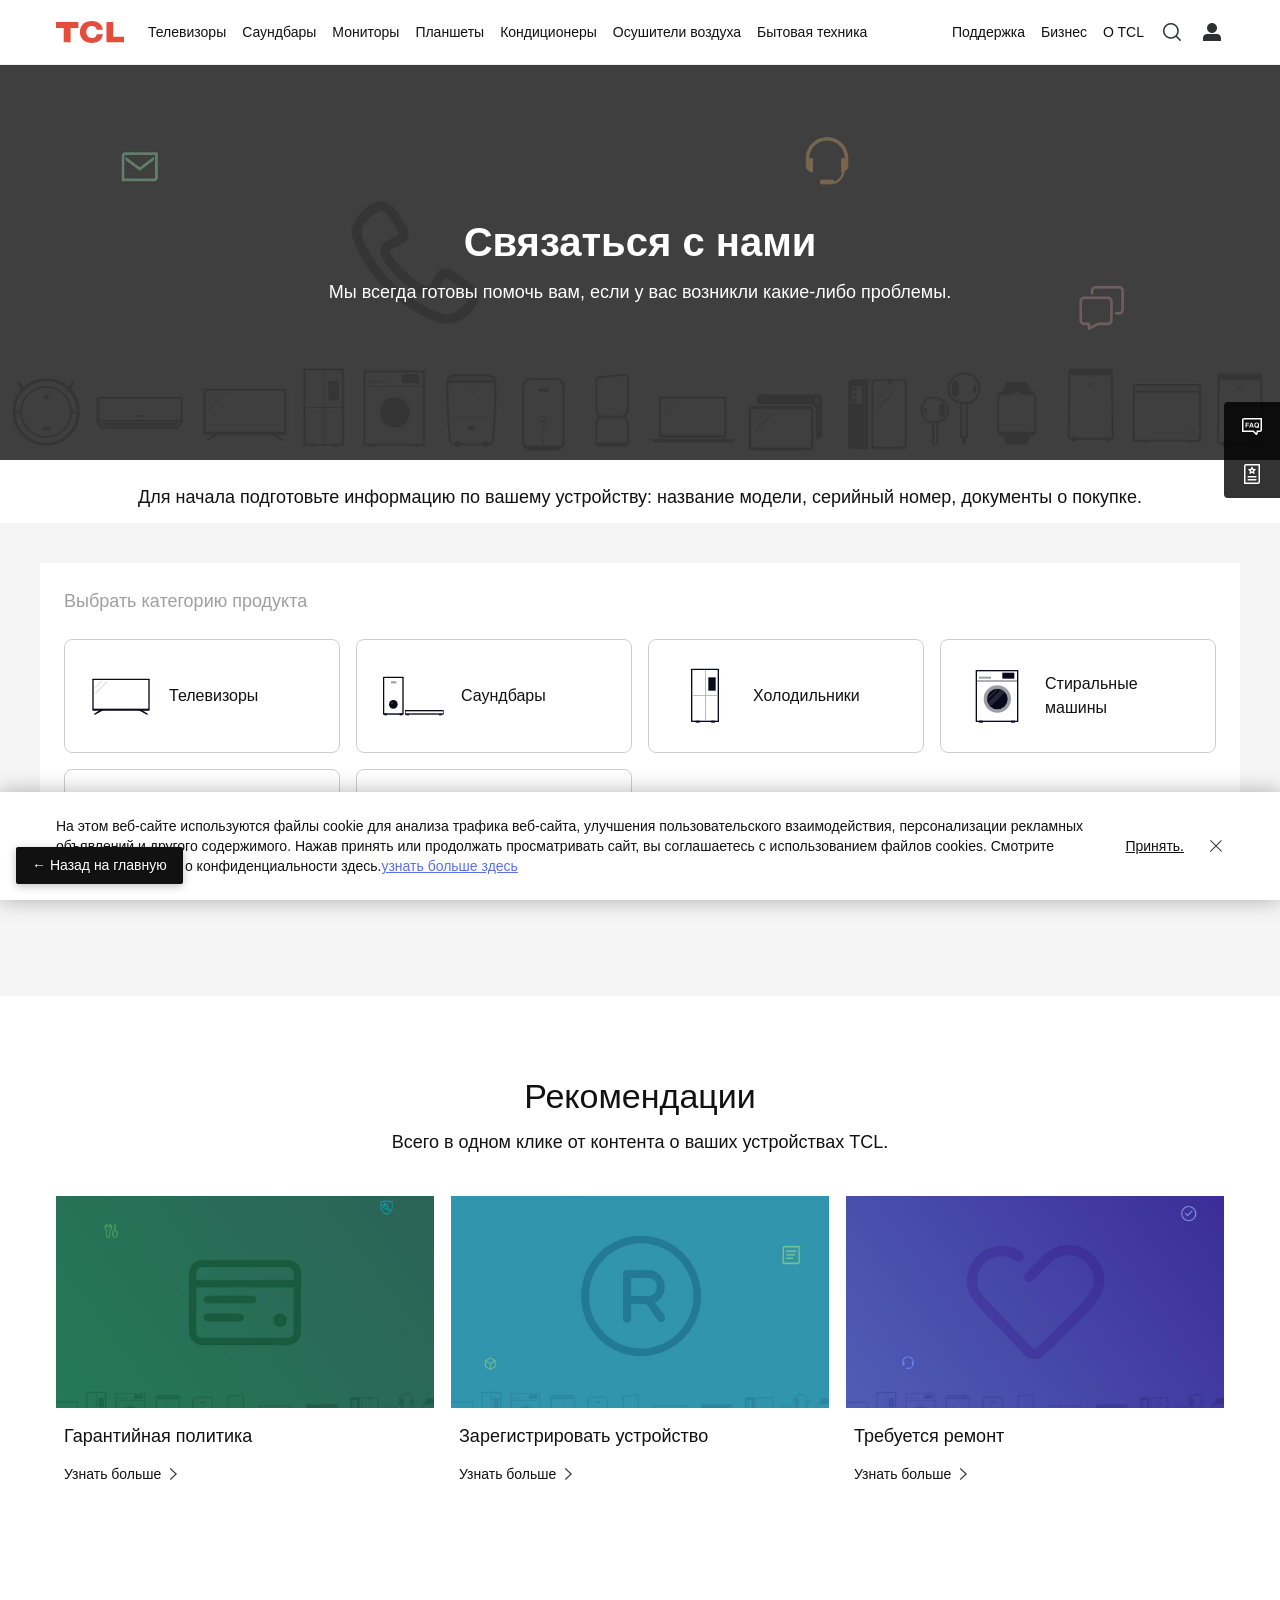
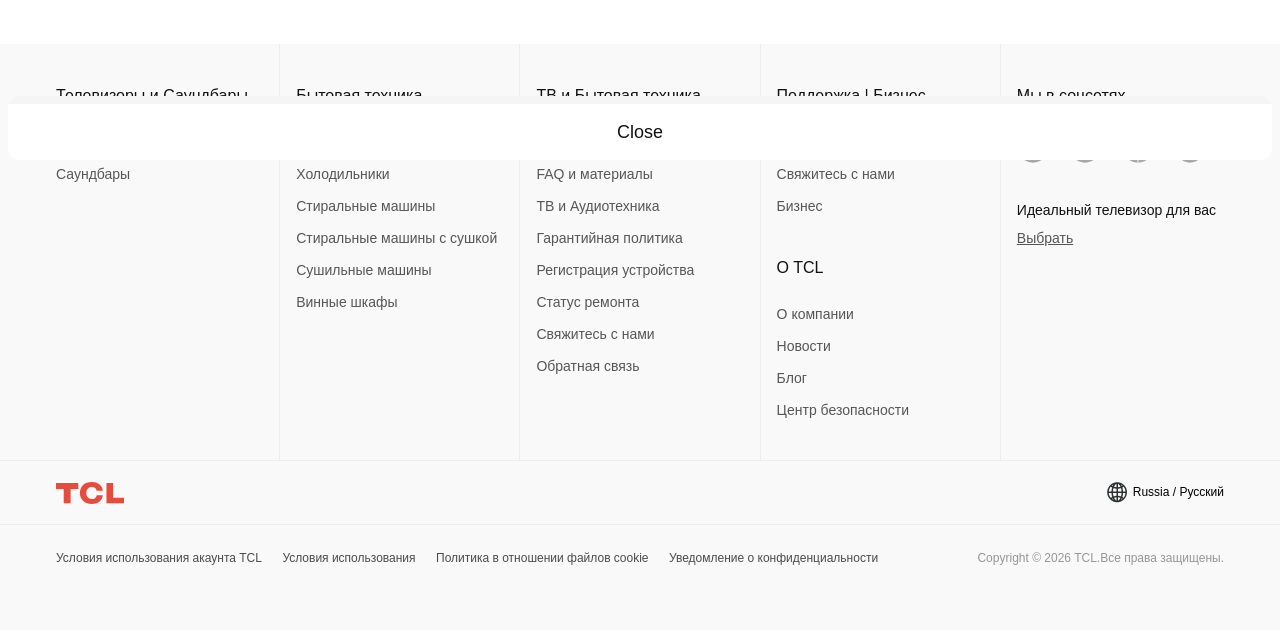
==== commit d0709f97: "Fix support panel positioning on mobile viewports" ====
--- a/contact-us.html
+++ b/contact-us.html
@@ -1879,15 +1879,20 @@
 .support-mega .sm-row { display:flex; gap:10px; align-items:flex-start; }
 .support-mega .sm-col { flex:1 1 0; min-width:0; }
 .support-mega .sm-img { display:block; width:100%; height:auto; }
-.support-mega .sm-caption { margin:6px 0 0; color:#111; font-family:TCLSans-Unity-Book,sans-serif; font-size:14px; font-weight:400; line-height:20px; min-height:40px; letter-spacing:normal; text-transform:none; text-align:center; overflow-wrap:anywhere; word-break:break-word; }
+.support-mega .sm-caption { margin:6px 0 0; color:#111; font-family:TCLSans-Unity-Book,sans-serif; font-size:14px; font-weight:400; line-height:20px; min-height:40px; letter-spacing:normal; text-transform:none; text-align:center; overflow-wrap:normal; word-break:normal; }
 .support-mega .sm-links { list-style:none; margin:8px 0 0; padding:0; text-align:center; position:relative; }
 .support-mega .sm-links:before { content:""; display:block; width:60%; height:1px; background:#e6e6e6; margin:0 auto 8px; }
 .support-mega .sm-links li { margin:3px 0; line-height:1.2; }
-.support-mega .sm-links a { color:#111; text-decoration:none; font-size:11.2px; }
-.support-mega .sm-links a:hover { text-decoration:underline; }
+.support-mega .sm-links a { color:#111; text-decoration:underline; text-decoration-color:#bbb; text-underline-offset:3px; font-size:11.2px; }
+.support-mega .sm-links a::after { content:' \203A'; color:#888; text-decoration:none; }
+.support-mega .sm-links a:hover,
+.support-mega .sm-links a:focus-visible { color:#0057b8; text-decoration-color:currentColor; background:#f2f5f8; border-radius:3px; }
 @media (max-width:767px){ .support-mega { max-height:calc(100vh - 16px); overflow-y:auto; }
-  .support-mega .sm-caption { font-size:12px; line-height:16px; min-height:32px; }
-  .support-mega .sm-links a { font-size:10.5px; } }
+  .support-mega .sm-row { flex-wrap:wrap; gap:14px 10px; }
+  .support-mega .sm-col { flex:1 1 calc(50% - 5px); min-width:calc(50% - 5px); }
+  .support-mega .sm-caption { font-size:13px; line-height:19px; min-height:38px; }
+  .support-mega .sm-links li { margin:5px 0; }
+  .support-mega .sm-links a { font-size:11px; padding:2px 3px; } }
 </style>
 
 <script id="support-mega-script">
@@ -1940,20 +1945,10 @@
     if (wrap) wrap.style.setProperty('display', 'none', 'important');
   }
   function measureReference(){
-    var links = document.querySelectorAll('.header-depth1-link');
-    for (var i = 0; i < links.length; i++) {
-      if ((links[i].textContent || '').trim() !== 'Бытовая техника') continue;
-      var li = links[i].closest('li');
-      var inner = li ? li.querySelector('.header-depth2-inner') : null;
-      if (inner) {
-        var b = inner.getBoundingClientRect();
-        if (b.width > 0) return {left:b.left, width:b.width, bottom:b.bottom};
-      }
-    }
     var bar = document.querySelector('.header-bar-inner');
     if (bar) {
-      var b2 = bar.getBoundingClientRect();
-      if (b2.width > 0) return {left:b2.left, width:b2.width, bottom:b2.bottom};
+      var b = bar.getBoundingClientRect();
+      if (b.width > 0) return {left:b.left, width:b.width, bottom:b.bottom};
     }
     return null;
   }
@@ -1971,6 +1966,7 @@
     var w = Math.round(Math.min(ref.width, window.innerWidth - 16));
     var left = Math.round(ref.left);
     if (left + w > window.innerWidth - 8) left = Math.max(8, window.innerWidth - w - 8);
+    if (left < 8) left = 8;
     panel.style.width = w + 'px';
     var top = Math.round(ref.bottom + 2);
     if (window.innerWidth < 768) {
@@ -2000,6 +1996,9 @@
       if (!to || !(to.closest && to.closest('.header-nav, .support-mega'))) hide();
     }
   }, true);
+  window.addEventListener('resize', function(){
+    if (panel && panel.style.display === 'block') show();
+  });
   if (document.readyState === 'loading') document.addEventListener('DOMContentLoaded', function(){ patch(); setTimeout(patch, 300); });
   else { patch(); setTimeout(patch, 300); }
   setInterval(patch, 200);
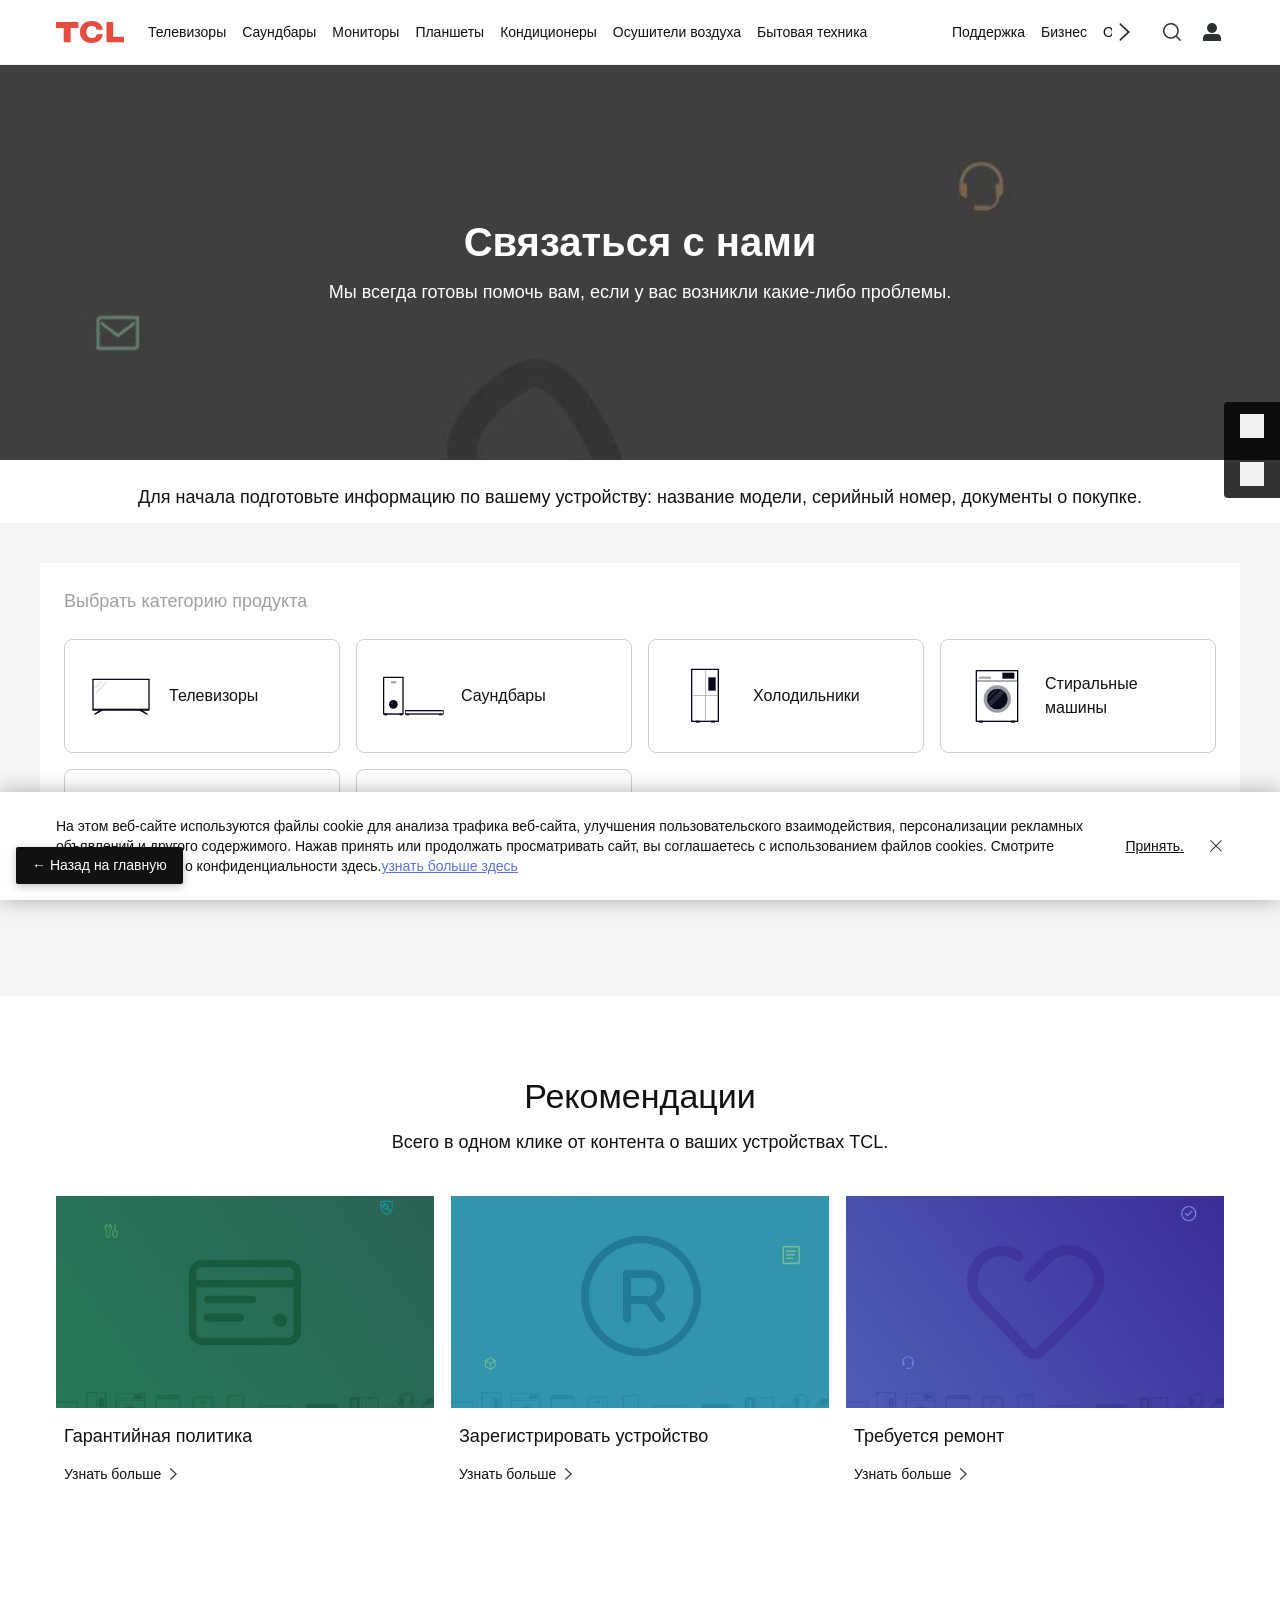
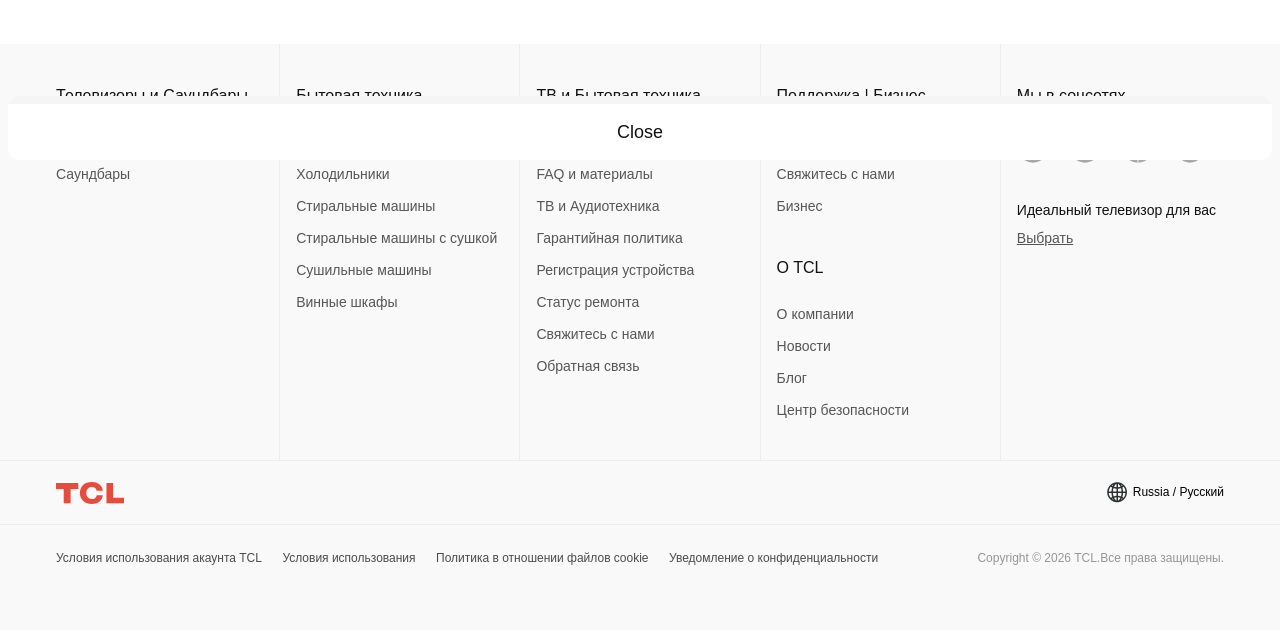
==== commit 66257155: "Fix support panel positioning on mobile viewports" ====
--- a/contact-us.html
+++ b/contact-us.html
@@ -1900,7 +1900,7 @@
   var NAMES = ["Телевизоры / Мониторы / Саундбары","Холодильники и стиральные машины","Кондиционеры","Мобильные устройства"];
   var CARDS = ["assets/747569fe7256093d.png","assets/1685155127849b29.png","assets/1ce2e777e02cc751.png","assets/f6e9a14b5375edd4.png"];
   var CAPTIONS = [["Телевизоры / Мониторы","Саундбары"],["Холодильники и","стиральные машины"],["Кондиционеры"],["Мобильные устройства"]];
-  var LINKS = [["FAQ","/ru/ru/faq"],["Модели и руководства","/ru/ru/product-help"],["Гарантийная политика","warranty.html"],["Найти сервисный центр","https://tcl-asc-list.ru/"],["Свяжитесь с нами","contact-us.html"],["Обратная связь","https://www.tcl.com/ru/ru/feedback"]];
+  var LINKS = [["FAQ","/ru/ru/faq"],["Модели и руководства","/ru/ru/product-help"],["Гарантийная политика","warranty.html"],["Найти сервисный центр","https://tcl-asc-list.ru/"],["Свяжитесь с нами","https://www.tcl.com/ru/ru/contact-us"],["Обратная связь","https://www.tcl.com/ru/ru/feedback"]];
   var FAQ_HREFS = ["faq-tvs.html","faq-appliances.html","faq-air.html","faq-mobile.html"];
   var MODEL_HREFS = ["support-tv-tvs.html","support-tv-appliances.html","support-tv-air.html","support-tv-mobile.html"];
   var panel = null;
